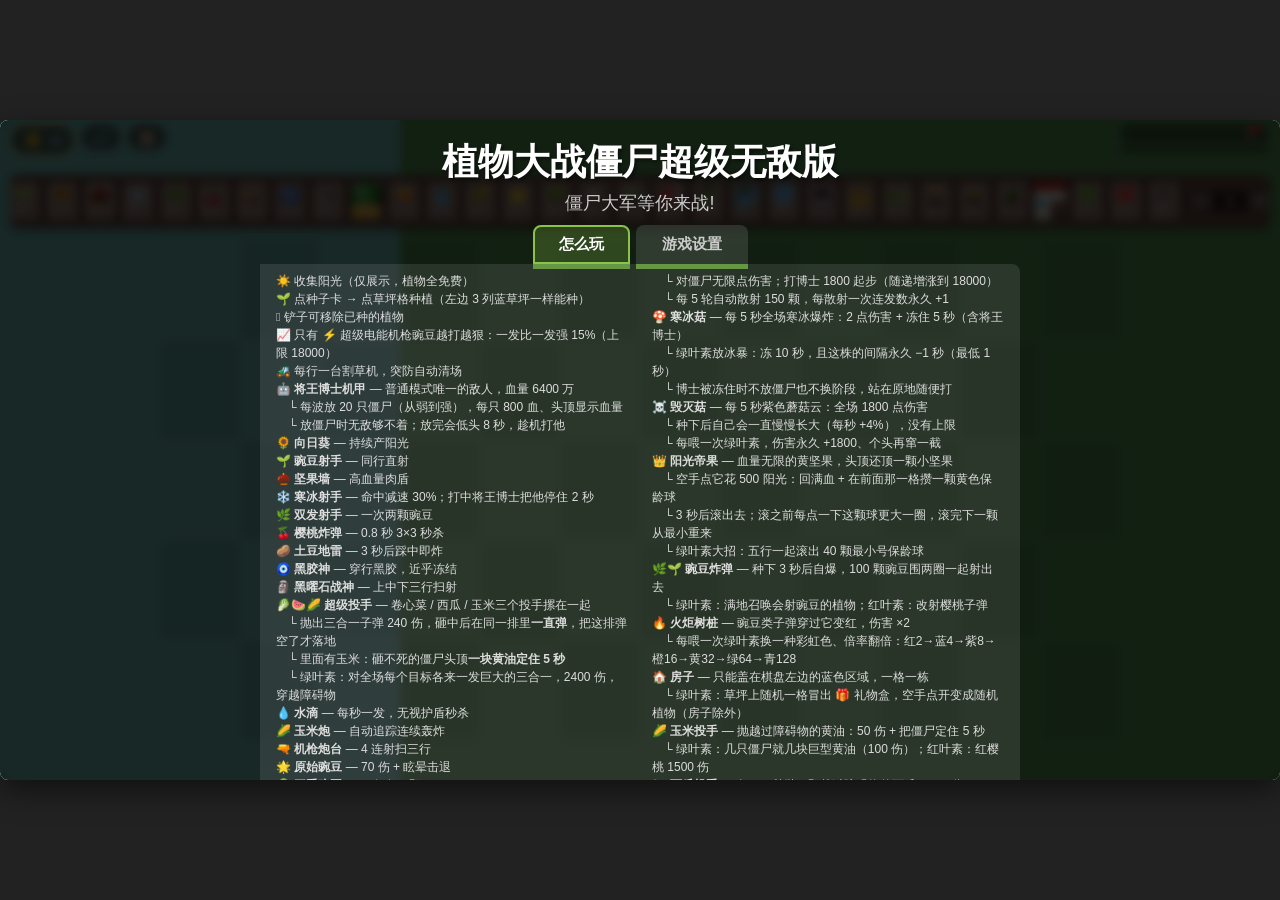
==== index.html @ 8dcd8431 "超级投手也带黄油特效：砸中把僵尸定住 5 秒 三合一子弹里那块玉米现在真的算数 —— 超级投手砸中而没砸死的僵尸，跟玉米投手 一样头顶一块黄油、定住 5 秒（复用 KernelPult.js 的 bu" ====
<!doctype html>
<html lang="zh-CN">
  <head>
    <meta charset="UTF-8" />
    <meta name="viewport" content="width=device-width, initial-scale=1.0" />
    <meta name="description" content="植物大战僵尸超级无敌版 — 9 岁小男孩天马行空设计的爽快塔防游戏。" />
    <meta name="theme-color" content="#558b2f" />
    <link rel="icon" href="data:image/svg+xml,%3Csvg xmlns='http://www.w3.org/2000/svg' viewBox='0 0 100 100'%3E%3Ctext y='.9em' font-size='90'%3E%F0%9F%8C%B1%3C/text%3E%3C/svg%3E" />
    <title>植物大战僵尸超级无敌版</title>
    <link rel="stylesheet" href="style.css" />
  </head>
  <body>
    <div id="game-container">
      <!-- HUD Layer -->
      <div id="ui-layer">
        <div id="sun-counter">
          <span id="sun-icon">☀️</span>
          <span id="sun-amount">∞</span>
        </div>
        <button id="sound-toggle" data-tip="音效开关">🔊</button>
        <button id="home-btn" data-tip="返回首页">🏠</button>

        <div id="seed-bank">
          <div class="seed-packet" data-plant="peashooter">
            <div class="cooldown-overlay"></div>
            <div class="seed-icon">🌱</div>
            <div class="seed-cost">0</div>
          </div>
          <div class="seed-packet" data-plant="sunflower">
            <div class="cooldown-overlay"></div>
            <div class="seed-icon">🌻</div>
            <div class="seed-cost">0</div>
          </div>
          <div class="seed-packet" data-plant="wallnut">
            <div class="cooldown-overlay"></div>
            <div class="seed-icon">🌰</div>
            <div class="seed-cost">0</div>
          </div>
          <div class="seed-packet" data-plant="iceshooter">
            <div class="cooldown-overlay"></div>
            <div class="seed-icon">❄️</div>
            <div class="seed-cost">0</div>
          </div>
          <div class="seed-packet" data-plant="doubleshooter">
            <div class="cooldown-overlay"></div>
            <div class="seed-icon">🌿</div>
            <div class="seed-cost">0</div>
          </div>
          <div class="seed-packet" data-plant="cherry">
            <div class="cooldown-overlay"></div>
            <div class="seed-icon">🍒</div>
            <div class="seed-cost">0</div>
          </div>
          <div class="seed-packet" data-plant="potato">
            <div class="cooldown-overlay"></div>
            <div class="seed-icon">🥔</div>
            <div class="seed-cost">0</div>
          </div>
          <div class="seed-packet" data-plant="glue">
            <div class="cooldown-overlay"></div>
            <div class="seed-icon">🧿</div>
            <div class="seed-cost">0</div>
          </div>
          <div class="seed-packet" data-plant="obsidian">
            <div class="cooldown-overlay"></div>
            <div class="seed-icon">🗿</div>
            <div class="seed-cost">0</div>
          </div>
          <div class="seed-packet" data-plant="pitcher">
            <div class="cooldown-overlay"></div>
            <div class="seed-icon"><span class="super-pult"><i class="sp-cabbage"></i><i class="sp-melon"></i><i class="sp-corn"></i><i class="sp-stump"></i></span></div>
            <div class="seed-cost">0</div>
          </div>
          <div class="seed-packet" data-plant="gatling">
            <div class="cooldown-overlay"></div>
            <div class="seed-icon">🔫</div>
            <div class="seed-cost">0</div>
          </div>
          <div class="seed-packet" data-plant="waterdrop">
            <div class="cooldown-overlay"></div>
            <div class="seed-icon">💧</div>
            <div class="seed-cost">0</div>
          </div>
          <div class="seed-packet" data-plant="corncannon">
            <div class="cooldown-overlay"></div>
            <div class="seed-icon">🌽</div>
            <div class="seed-cost">0</div>
          </div>
          <div class="seed-packet" data-plant="primitivepea">
            <div class="cooldown-overlay"></div>
            <div class="seed-icon">🌟</div>
            <div class="seed-cost">0</div>
          </div>
          <div class="seed-packet" data-plant="triplepea">
            <div class="cooldown-overlay"></div>
            <div class="seed-icon">🌳</div>
            <div class="seed-cost">0</div>
          </div>
          <div class="seed-packet" data-plant="nutbowling">
            <div class="cooldown-overlay"></div>
            <div class="seed-icon">🥥</div>
            <div class="seed-cost">0</div>
          </div>
          <div class="seed-packet" data-plant="cabbagepult">
            <div class="cooldown-overlay"></div>
            <div class="seed-icon"><span class="cabbage-pult"><i class="cp-cabbage"></i><i class="cp-base"></i></span></div>
            <div class="seed-cost">0</div>
          </div>
          <div class="seed-packet" data-plant="magnetshroom">
            <div class="cooldown-overlay"></div>
            <div class="seed-icon">🧲</div>
            <div class="seed-cost">0</div>
          </div>
          <div class="seed-packet" data-plant="supermg">
            <div class="cooldown-overlay"></div>
            <div class="seed-icon"><span class="helmet-pea">🫛<span class="hp-helmet">🪖</span></span></div>
            <div class="seed-cost">0</div>
          </div>
          <div class="seed-packet" data-plant="elecmg">
            <div class="cooldown-overlay"></div>
            <div class="seed-icon"><span class="helmet-pea elec-pea">🫛<span class="hp-helmet">🪖</span></span></div>
            <div class="seed-cost">0</div>
          </div>
          <div class="seed-packet" data-plant="iceshroom">
            <div class="cooldown-overlay"></div>
            <div class="seed-icon"><span class="ice-shroom"><span class="is-cap">🍄</span><span class="is-ice"></span></span></div>
            <div class="seed-cost">0</div>
          </div>
          <div class="seed-packet" data-plant="doomshroom">
            <div class="cooldown-overlay"></div>
            <div class="seed-icon"><span class="doom-shroom"><span class="ds-cap"></span><span class="ds-stem"></span></span></div>
            <div class="seed-cost">0</div>
          </div>
          <div class="seed-packet" data-plant="sunemperor">
            <div class="cooldown-overlay"></div>
            <div class="seed-icon"><span class="sun-emperor"><span class="se-nut se-small"><i class="se-petal l"></i><i class="se-petal r"></i></span><span class="se-nut se-big"><i class="se-petal l"></i><i class="se-petal r"></i></span></span></div>
            <div class="seed-cost">0</div>
          </div>
          <div class="seed-packet" data-plant="peabomb">
            <div class="cooldown-overlay"></div>
            <div class="seed-icon"><span class="pea-bomb"><i class="pb-stem"></i><span class="pb-face l">🌿</span><span class="pb-face r">🌱</span></span></div>
            <div class="seed-cost">0</div>
          </div>
          <div class="seed-packet" data-plant="torchwood">
            <div class="cooldown-overlay"></div>
            <div class="seed-icon"><span class="torch-wood"><i class="tw-flame"></i><i class="tw-stump"></i></span></div>
            <div class="seed-cost">0</div>
          </div>
          <div class="seed-packet" data-plant="kernelpult">
            <div class="cooldown-overlay"></div>
            <div class="seed-icon"><span class="kernel-pult"><i class="kp-barrel"></i><i class="kp-corn"></i><i class="kp-base"></i></span></div>
            <div class="seed-cost">0</div>
          </div>
          <div class="seed-packet" data-plant="melonpult">
            <div class="cooldown-overlay"></div>
            <div class="seed-icon"><span class="melon-pult"><i class="mp-barrel"></i><i class="mp-melon"></i><i class="mp-base"></i></span></div>
            <div class="seed-cost">0</div>
          </div>
          <div class="seed-packet" data-plant="house">
            <div class="cooldown-overlay"></div>
            <div class="seed-icon"><span class="house-plant"><i class="hp-roof"></i><i class="hp-wall"><i class="hp-win"></i><i class="hp-door"></i></i></span></div>
            <div class="seed-cost">0</div>
          </div>
          <div class="seed-packet" data-plant="plantfood">
            <div class="cooldown-overlay"></div>
            <div class="seed-icon">💚</div>
            <div class="seed-cost">0</div>
          </div>
          <div class="seed-packet" data-plant="redfood">
            <div class="cooldown-overlay"></div>
            <div class="seed-icon">❤️</div>
            <div class="seed-cost">0</div>
          </div>
          <div id="shovel-btn" class="seed-packet">
            <div class="seed-icon">🪏</div>
            <div class="seed-cost">铲</div>
          </div>
          <div id="plant-count-ctrl">
            <button id="plant-count-dec">−</button>
            <input id="plant-count-input" type="number" min="1" max="1000000" value="1" />
            <button id="plant-count-inc">+</button>
          </div>
        </div>

        <div id="level-progress">
          <div id="progress-bar">
            <div id="progress-fill"></div>
            <span id="flag-marker">🚩</span>
          </div>
          <div id="wave-stats"></div>
        </div>
      </div>

      <!-- Game World -->
      <div id="game-board">
        <div id="background-layer"></div>
        <div id="grid-layer"></div>
        <div id="entity-layer"></div>
        <div id="projectile-layer"></div>
      </div>

      <!-- Overlays -->
      <div id="start-screen" class="overlay">
        <h1>植物大战僵尸超级无敌版</h1>
        <p class="subtitle">僵尸大军等你来战!</p>
        <div class="start-tabs">
          <button class="tab-btn active" data-tab="howto">怎么玩</button>
          <button class="tab-btn" data-tab="settings">游戏设置</button>
        </div>

        <div class="tab-content" id="tab-howto">
          <div class="how-to-play">
            <ul>
              <li>☀️ 收集阳光（仅展示，植物全免费）</li>
              <li>🌱 点种子卡 → 点草坪格种植（左边 3 列蓝草坪一样能种）</li>
              <li>🪏 铲子可移除已种的植物</li>
              <li>📈 只有 ⚡ 超级电能机枪豌豆越打越狠：一发比一发强 15%（上限 18000）</li>
              <li>🚜 每行一台割草机，突防自动清场</li>
              <li>🤖 <b>将王博士机甲</b> — 普通模式唯一的敌人，血量 6400 万</li>
              <li>　└ 每波放 20 只僵尸（从弱到强），每只 800 血、头顶显示血量</li>
              <li>　└ 放僵尸时无敌够不着；放完会低头 8 秒，趁机打他</li>
              <li>🌻 <b>向日葵</b> — 持续产阳光</li>
              <li>🌱 <b>豌豆射手</b> — 同行直射</li>
              <li>🌰 <b>坚果墙</b> — 高血量肉盾</li>
              <li>❄️ <b>寒冰射手</b> — 命中减速 30%；打中将王博士把他停住 2 秒</li>
              <li>🌿 <b>双发射手</b> — 一次两颗豌豆</li>
              <li>🍒 <b>樱桃炸弹</b> — 0.8 秒 3×3 秒杀</li>
              <li>🥔 <b>土豆地雷</b> — 3 秒后踩中即炸</li>
              <li>🧿 <b>黑胶神</b> — 穿行黑胶，近乎冻结</li>
              <li>🗿 <b>黑曜石战神</b> — 上中下三行扫射</li>
              <li>🥬🍉🌽 <b>超级投手</b> — 卷心菜 / 西瓜 / 玉米三个投手摞在一起</li>
              <li>　└ 抛出三合一子弹 240 伤，砸中后在同一排里<b>一直弹</b>，把这排弹空了才落地</li>
              <li>　└ 里面有玉米：砸不死的僵尸头顶<b>一块黄油定住 5 秒</b></li>
              <li>　└ 绿叶素：对全场每个目标各来一发巨大的三合一，2400 伤，穿越障碍物</li>
              <li>💧 <b>水滴</b> — 每秒一发，无视护盾秒杀</li>
              <li>🌽 <b>玉米炮</b> — 自动追踪连续轰炸</li>
              <li>🔫 <b>机枪炮台</b> — 4 连射扫三行</li>
              <li>🌟 <b>原始豌豆</b> — 70 伤 + 眩晕击退</li>
              <li>🌳 <b>三重豌豆</b> — 三行各一颗</li>
              <li>🥥 <b>坚果保龄</b> — 2 秒后沿行碾压</li>
              <li>🥬 <b>卷心菜投手</b> — 每 0.8 秒投一颗，40 伤</li>
              <li>🧲 <b>磁力菇</b> — 每 1.5 秒击退全场僵尸，再吸到自己这一行</li>
              <li>🪖 <b>超级机枪</b> — 0.5 秒 6 连发；喂绿叶素 +1 连，大招 2 秒里每点一下再 +1</li>
              <li>⚡ <b>超级电能机枪豌豆</b> — 0.5 秒 6 连发青色电能弹，无限贯穿</li>
              <li>　└ 对僵尸无限点伤害；打博士 1800 起步（随递增涨到 18000）</li>
              <li>　└ 每 5 轮自动散射 150 颗，每散射一次连发数永久 +1</li>
              <li>🍄 <b>寒冰菇</b> — 每 5 秒全场寒冰爆炸：2 点伤害 + 冻住 5 秒（含将王博士）</li>
              <li>　└ 绿叶素放冰暴：冻 10 秒，且这株的间隔永久 −1 秒（最低 1 秒）</li>
              <li>　└ 博士被冻住时不放僵尸也不换阶段，站在原地随便打</li>
              <li>☠️ <b>毁灭菇</b> — 每 5 秒紫色蘑菇云：全场 1800 点伤害</li>
              <li>　└ 种下后自己会一直慢慢长大（每秒 +4%），没有上限</li>
              <li>　└ 每喂一次绿叶素，伤害永久 +1800、个头再窜一截</li>
              <li>👑 <b>阳光帝果</b> — 血量无限的黄坚果，头顶还顶一颗小坚果</li>
              <li>　└ 空手点它花 500 阳光：回满血 + 在前面那一格攒一颗黄色保龄球</li>
              <li>　└ 3 秒后滚出去；滚之前每点一下这颗球更大一圈，滚完下一颗从最小重来</li>
              <li>　└ 绿叶素大招：五行一起滚出 40 颗最小号保龄球</li>
              <li>🌿🌱 <b>豌豆炸弹</b> — 种下 3 秒后自爆，100 颗豌豆围两圈一起射出去</li>
              <li>　└ 绿叶素：满地召唤会射豌豆的植物；红叶素：改射樱桃子弹</li>
              <li>🔥 <b>火炬树桩</b> — 豌豆类子弹穿过它变红，伤害 ×2</li>
              <li>　└ 每喂一次绿叶素换一种彩虹色、倍率翻倍：红2→蓝4→紫8→橙16→黄32→绿64→青128</li>
              <li>🏠 <b>房子</b> — 只能盖在棋盘左边的蓝色区域，一格一栋</li>
              <li>　└ 绿叶素：草坪上随机一格冒出 🎁 礼物盒，空手点开变成随机植物（房子除外）</li>
              <li>🌽 <b>玉米投手</b> — 抛越过障碍物的黄油：50 伤 + 把僵尸定住 5 秒</li>
              <li>　└ 绿叶素：几只僵尸就几块巨型黄油（100 伤）；红叶素：红樱桃 1500 伤</li>
              <li>🍉 <b>西瓜投手</b> — 每 1.2 秒抛一颗越过障碍物的西瓜，100 伤</li>
              <li>　└ 绿叶素：变西瓜狙击炮，几只僵尸就几发巨型西瓜（700 伤）</li>
              <li>　└ 红叶素：几只僵尸就几颗巨型红樱桃，落地一万伤</li>
              <li>💚 <b>绿叶素</b> — 点植物开 2 秒大招（攻速 ×20）</li>
              <li>❤️ <b>红叶素</b> — 点植物：它打 5 秒小红樱桃（每颗 1000），到点恢复</li>
            </ul>
            <div class="shortcuts">
              <b>快捷键：</b>
              <kbd>Space</kbd> 暂停
              <kbd>F</kbd> 植物攻速 ×3
              <kbd>G</kbd> 僵尸加速 ×3
              <kbd>H</kbd> 僵尸减速 ×3（博士节奏也慢 ×3）
              <kbd>J</kbd> 博士节奏 ×3（放僵尸更密 · 低头更快）
              <kbd>Esc</kbd> 取消选择
              <kbd>🏠</kbd> 返回首页
            </div>
          </div>
        </div>

        <div class="tab-content hidden" id="tab-settings">
          <div class="settings-panel">
            <div class="setting-row">
              <span class="setting-label">初始阳光</span>
              <div class="btn-group" id="sun-setting">
                <button class="opt-btn" data-value="50">50</button>
                <button class="opt-btn" data-value="150">150</button>
                <button class="opt-btn active" data-value="300">300</button>
                <button class="opt-btn" data-value="Infinity">无限</button>
              </div>
            </div>
            <div class="setting-row">
              <span class="setting-label">总波数</span>
              <div class="btn-group" id="wave-setting">
                <button class="opt-btn" data-value="3">3 波</button>
                <button class="opt-btn active" data-value="6">6 波</button>
                <button class="opt-btn" data-value="9">9 波</button>
              </div>
            </div>
            <div class="setting-row">
              <span class="setting-label">僵尸数量</span>
              <div class="btn-group" id="zombie-count-setting">
                <button class="opt-btn" data-value="0.5">少</button>
                <button class="opt-btn active" data-value="1">正常</button>
                <button class="opt-btn" data-value="2">多</button>
                <button class="opt-btn" data-value="4">超多</button>
              </div>
            </div>
            <div class="setting-row">
              <span class="setting-label">僵尸速度</span>
              <div class="speed-inline">
                <input type="range" id="zombie-speed" min="0.5" max="3" step="0.5" value="1" />
                <span id="speed-label">正常</span>
              </div>
            </div>
            <div class="setting-row">
              <span class="setting-label">全屏随机子弹</span>
              <div class="btn-group" id="random-bullets-setting">
                <button class="opt-btn active" data-value="false">关</button>
                <button class="opt-btn" data-value="true">开</button>
              </div>
            </div>
          </div>
        </div>
        <div class="mode-select">
          <button id="start-btn" class="mode-btn normal-btn">🌿 普通版</button>
          <button id="start-fusion-btn" class="mode-btn fusion-btn">⚗️ 融合版</button>
          <button id="start-wanderer-btn" class="mode-btn wanderer-btn">👾 游荡者</button>
        </div>
      </div>

      <div id="game-over-screen" class="overlay hidden">
        <h1>僵尸吃掉了你的脑子!</h1>
        <button id="restart-btn">重新开始</button>
      </div>

      <div id="victory-screen" class="overlay hidden">
        <h1>胜利!</h1>
        <p class="subtitle">你成功击退了所有僵尸!</p>
        <button id="play-again-btn">再来一局</button>
      </div>
    </div>

    <script type="module" src="app.js"></script>
  </body>
</html>
---- style.css ----
:root {
  --cell-width: 80px;
  --cell-height: 100px;
  --grid-rows: 5;
  --grid-cols: 12;      /* 最左边 3 列是蓝草坪 */
  --blue-cols: 3;
  --board-width: calc(var(--cell-width) * var(--grid-cols));
  --board-height: calc(var(--cell-height) * var(--grid-rows));
  /* 种子卡越加越多，画布跟着加宽，让所有卡片能排成横着的一行 */
  --stage-width: 1280px;
  --board-x: calc((var(--stage-width) - var(--board-width)) / 2);
  /* 青蓝色一直铺到蓝草坪的右边缘 */
  --blue-edge: calc(var(--board-x) + var(--cell-width) * var(--blue-cols));
  --primary-font: "Segoe UI", Tahoma, Geneva, Verdana, sans-serif;
}

* {
  box-sizing: border-box;
  margin: 0;
  padding: 0;
  user-select: none;
}

body {
  display: flex;
  justify-content: center;
  align-items: center;
  height: 100vh;
  background-color: #222;
  font-family: var(--primary-font);
  overflow: hidden;
}

#game-container {
  position: relative;
  width: var(--stage-width);
  height: 660px;
  background: #4a4;
  background: linear-gradient(
    to right,
    #76c7c0 var(--blue-edge),
    #5a9e5a var(--blue-edge)
  );
  border-radius: 8px;
  box-shadow: 0 10px 30px rgba(0, 0, 0, 0.5);
  overflow: hidden;
}

/* UI Layer */
#ui-layer {
  position: absolute;
  top: 0;
  left: 0;
  width: 100%;
  height: 120px;
  z-index: 100;
  display: flex;
  flex-wrap: wrap;
  justify-content: flex-start;
  align-items: flex-start;
  padding: 4px 10px 0;
  pointer-events: none;
  gap: 6px;
}

#sun-counter {
  background: rgba(0, 0, 0, 0.5);
  color: white;
  padding: 3px 10px;
  border-radius: 16px;
  font-size: 18px;
  font-weight: bold;
  display: flex;
  align-items: center;
  gap: 6px;
  pointer-events: auto;
  border: 2px solid #fdcb6e;
  backdrop-filter: blur(5px);
}

#sound-toggle {
  pointer-events: auto;
  margin: 0;
  padding: 2px 8px;
  font-size: 16px;
  background: rgba(0, 0, 0, 0.5);
  border: 2px solid #888;
  border-radius: 16px;
  color: white;
  cursor: pointer;
  box-shadow: none;
  backdrop-filter: blur(5px);
  min-width: 36px;
  text-align: center;
}

#sound-toggle:active {
  transform: scale(0.95);
  box-shadow: none;
}

#home-btn {
  pointer-events: auto;
  margin: 0;
  padding: 2px 8px;
  font-size: 16px;
  background: rgba(0, 0, 0, 0.5);
  border: 2px solid #888;
  border-radius: 16px;
  color: white;
  cursor: pointer;
  box-shadow: none;
  backdrop-filter: blur(5px);
  min-width: 36px;
  text-align: center;
}

#home-btn:active {
  transform: scale(0.95);
  box-shadow: none;
}

#seed-bank {
  order: 3;                /* 排到第二行，整条自己占满 */
  flex: 0 0 100%;
  display: flex;
  flex-wrap: nowrap;       /* 横着排，不折行 */
  overflow-x: auto;        /* 万一以后卡片再多，左右滚动兜底 */
  gap: 2px;
  align-items: center;
  justify-content: center;
  background: #6d4c41;
  padding: 4px 6px;
  border-radius: 8px;
  box-shadow: 0 4px 6px rgba(0, 0, 0, 0.3);
  pointer-events: auto;
  scrollbar-width: thin;
}

#level-progress {
  margin-left: auto;       /* 第一行里顶到最右边 */
}

#plant-count-ctrl {
  display: flex;
  align-items: center;
  gap: 2px;
  background: rgba(0,0,0,0.3);
  border-radius: 6px;
  padding: 2px 4px;
  margin-left: 2px;
}

#plant-count-ctrl button {
  margin: 0;
  padding: 0;
  width: 20px;
  height: 20px;
  font-size: 14px;
  font-weight: bold;
  line-height: 1;
  background: rgba(255,255,255,0.2);
  border: 1px solid rgba(255,255,255,0.3);
  border-radius: 4px;
  color: white;
  cursor: pointer;
  box-shadow: none;
}

#plant-count-ctrl button:hover {
  background: rgba(255,255,255,0.35);
}

#plant-count-input {
  width: 36px;
  height: 20px;
  font-size: 12px;
  font-weight: bold;
  text-align: center;
  background: rgba(0,0,0,0.4);
  border: 1px solid rgba(255,255,255,0.3);
  border-radius: 4px;
  color: white;
  padding: 0 2px;
  -moz-appearance: textfield;
}

#plant-count-input::-webkit-outer-spin-button,
#plant-count-input::-webkit-inner-spin-button {
  -webkit-appearance: none;
}

.seed-packet {
  position: relative;
  flex: 0 0 auto;
  width: 36px;
  height: 44px;
  background: #a1887f;
  border: 2px solid #3e2723;
  border-radius: 4px;
  cursor: pointer;
  display: flex;
  flex-direction: column;
  align-items: center;
  justify-content: center;
  transition: transform 0.1s;
  overflow: hidden;
}

.seed-packet:hover {
  transform: scale(1.05);
  background: #bcaaa4;
}

.seed-packet.cooldown {
  filter: grayscale(60%) brightness(0.7);
  cursor: not-allowed;
}

.seed-packet.selected {
  border: 3px solid #ffeb3b;
  box-shadow: 0 0 10px #ffeb3b;
  transform: scale(1.1);
}

.cooldown-overlay {
  position: absolute;
  bottom: 0;
  left: 0;
  width: 100%;
  height: 0%;
  background: rgba(0, 0, 0, 0.5);
  pointer-events: none;
  transition: height 0.1s linear;
}

.seed-icon {
  font-size: 16px;
  line-height: 1;
  z-index: 1;
}

.seed-cost {
  font-size: 10px;
  font-weight: bold;
  color: white;
  text-shadow: 1px 1px 0 #000;
  z-index: 1;
}

/* Progress Bar */
#level-progress {
  pointer-events: auto;
}

#progress-bar {
  position: relative;
  width: 150px;
  height: 20px;
  background: rgba(0, 0, 0, 0.4);
  border-radius: 10px;
  overflow: hidden;
  border: 2px solid #555;
}

#progress-fill {
  height: 100%;
  width: 0%;
  background: linear-gradient(to right, #e74c3c, #f39c12, #2ecc71);
  transition: width 0.5s ease;
  border-radius: 10px;
}

#flag-marker {
  position: absolute;
  right: 2px;
  top: -2px;
  font-size: 16px;
}

#wave-stats {
  margin-top: 4px;
  font-size: 12px;
  font-weight: bold;
  color: #fff;
  background: rgba(0, 0, 0, 0.55);
  padding: 2px 8px;
  border-radius: 6px;
  text-align: center;
  white-space: nowrap;
}

/* Game Board */
#game-board {
  position: absolute;
  top: 120px;
  left: var(--board-x);
  width: var(--board-width);
  height: var(--board-height);
  perspective: 1400px;
  perspective-origin: 50% 0%;
}

.grid-cell {
  position: absolute;
  width: var(--cell-width);
  height: var(--cell-height);
  border: 1px solid rgba(255, 255, 255, 0.1);
}

/* 蓝草坪那 3 列：格线偏冷色，和绿草坪区分开 */
.grid-cell.blue-lawn {
  border-color: rgba(255, 255, 255, 0.22);
}

.stack-badge,
.plant-count-badge {
  position: absolute;
  bottom: 4px;
  right: 2px;
  background: rgba(0, 0, 0, 0.75);
  color: #f1c40f;
  font-size: 11px;
  font-weight: bold;
  padding: 1px 4px;
  border-radius: 4px;
  pointer-events: none;
  z-index: 25;
  line-height: 1.4;
}

.entity {
  position: absolute;
  width: var(--cell-width);
  height: var(--cell-height);
  display: flex;
  justify-content: center;
  align-items: center;
  z-index: 10;
}

.plant {
  z-index: 20;
  font-size: 40px;
  transform-style: preserve-3d;
  animation: plantSpawn 0.45s cubic-bezier(0.34, 1.56, 0.64, 1) forwards,
             plantFloat 2.8s ease-in-out 0.45s infinite;
}

.plant::after {
  content: '';
  position: absolute;
  bottom: 6px;
  left: 50%;
  transform: translateX(-50%) translateZ(-10px);
  width: 44px;
  height: 10px;
  background: rgba(0, 0, 0, 0.28);
  border-radius: 50%;
  filter: blur(5px);
  pointer-events: none;
}

.plant.hit {
  animation: plantHit 0.35s ease-out forwards !important;
}

@keyframes plantSpawn {
  0%   { opacity: 0; transform: rotateX(-90deg) scale(0.4) translateY(30px); }
  60%  { opacity: 1; transform: rotateX(12deg) scale(1.08); }
  100% { transform: rotateX(0deg) scale(1); }
}

@keyframes plantFloat {
  0%   { transform: translateY(0px)   rotateY(0deg)   rotateZ(0deg); }
  20%  { transform: translateY(-7px)  rotateY(10deg)  rotateZ(1deg); }
  50%  { transform: translateY(-10px) rotateY(0deg)   rotateZ(0deg); }
  80%  { transform: translateY(-7px)  rotateY(-10deg) rotateZ(-1deg); }
  100% { transform: translateY(0px)   rotateY(0deg)   rotateZ(0deg); }
}

@keyframes plantHit {
  0%   { transform: translateX(0)    rotateZ(0deg);   filter: brightness(1); }
  20%  { transform: translateX(-7px) rotateZ(-5deg);  filter: brightness(4) sepia(1) saturate(8) hue-rotate(-20deg); }
  45%  { transform: translateX(7px)  rotateZ(5deg);   filter: brightness(3) sepia(1) saturate(6); }
  70%  { transform: translateX(-4px) rotateZ(-2deg);  filter: brightness(1.5); }
  100% { transform: translateX(0)    rotateZ(0deg);   filter: brightness(1); }
}

.zombie {
  z-index: 30;
  color: #8c9eff;
  font-size: 40px;
  transition: left 0 linear;
  transform: scaleX(-1);
}

.zombie-inner {
  display: inline-flex;
  align-items: flex-end;
  gap: 2px;
  line-height: 1;
}

.zombie-body {
  width: 56px;
  height: 82px;
  image-rendering: pixelated;
  image-rendering: crisp-edges;
  display: block;
  filter: drop-shadow(1px 2px 0 rgba(0, 0, 0, 0.35));
}

.zombie-acc {
  font-size: 28px;
  line-height: 1;
  /* counter-flip so accessory emoji isn't mirrored along with the body */
  display: inline-block;
  transform: scaleX(-1);
}

.zombie.eating {
  animation: zombieChomp 0.3s ease-in-out infinite;
}

@keyframes zombieChomp {
  0%   { transform: scaleX(-1) translateY(0)    scaleY(1); }
  25%  { transform: scaleX(-1) translateY(-6px) scaleY(1.08); }
  50%  { transform: scaleX(-1) translateY(0)    scaleY(1); }
  75%  { transform: scaleX(-1) translateY(-3px) scaleY(1.04); }
  100% { transform: scaleX(-1) translateY(0)    scaleY(1); }
}

.zombie.wanderer {
  font-size: 56px;
  filter: drop-shadow(0 0 12px #e74c3c) drop-shadow(0 0 24px #c0392b);
  animation: wandererPulse 1.2s ease-in-out infinite;
}

@keyframes wandererPulse {
  0%, 100% { filter: drop-shadow(0 0 10px #e74c3c) drop-shadow(0 0 20px #c0392b); }
  50%       { filter: drop-shadow(0 0 20px #ff6b6b) drop-shadow(0 0 40px #e74c3c); }
}

.projectile {
  position: absolute;
  width: 20px;
  height: 20px;
  background: #00ff00;
  border-radius: 50%;
  z-index: 25;
  box-shadow: 0 0 5px #00ff00;
}

.projectile.gatling {
  width: 14px;
  height: 14px;
  background: #ff0;
  border: 1px solid #f90;
  box-shadow: 0 0 6px #ff0, 0 0 12px #f90;
}

.projectile.ice {
  width: 20px;
  height: 20px;
  background: #00e5ff;
  box-shadow: 0 0 8px #00e5ff, 0 0 16px #0091ea;
}

.projectile.piercing {
  width: 28px;
  height: 28px;
  background: #ff6600;
  box-shadow: 0 0 10px #ff6600, 0 0 20px #ff3300;
}

.projectile.glue {
  width: 24px;
  height: 24px;
  background: #0a0a2e;
  border: 2px solid #00bcd4;
  box-shadow: 0 0 10px #00bcd4, 0 0 20px #006064;
}

.projectile.obsidian {
  width: 32px;
  height: 32px;
  background: #1a0033;
  border: 2px solid #9b59b6;
  box-shadow: 0 0 12px #9b59b6, 0 0 25px #8e44ad, 0 0 40px #6c3483;
}

.projectile.waterdrop {
  width: 16px;
  height: 22px;
  background: radial-gradient(ellipse at 40% 30%, #a8e6ff, #0099cc);
  border-radius: 50% 50% 50% 50% / 60% 60% 40% 40%;
  box-shadow: 0 0 8px #00ccff, 0 0 18px rgba(0, 200, 255, 0.6);
  border: none;
}

.projectile.primitivepea {
  width: 22px;
  height: 22px;
  background: radial-gradient(circle at 35% 35%, #fffbe6, #ffd700 60%, #b8860b);
  border: 2px solid #fff58c;
  box-shadow: 0 0 10px #ffec3d, 0 0 20px #ffb300, 0 0 30px #c084fc;
  animation: yswd-spin 0.5s linear infinite;
}

@keyframes yswd-spin {
  from { transform: rotate(0deg); }
  to   { transform: rotate(360deg); }
}

.plant.ultimate {
  filter: drop-shadow(0 0 14px #00ff7f) drop-shadow(0 0 28px #00e676);
  animation: ult-pulse 0.35s ease-in-out infinite alternate;
  z-index: 30;
}

@keyframes ult-pulse {
  from { transform: scale(1);    filter: drop-shadow(0 0 12px #00ff7f) drop-shadow(0 0 22px #00e676); }
  to   { transform: scale(1.15); filter: drop-shadow(0 0 22px #b9ffd0) drop-shadow(0 0 40px #00ff7f); }
}

.projectile.bowling {
  width: 56px;
  height: 56px;
  background: radial-gradient(circle at 32% 30%, #d6a16d, #8b4513 65%, #3e2410);
  border: 3px solid #2c1810;
  border-radius: 50%;
  box-shadow: 0 0 14px #8b4513, 0 0 28px rgba(101, 67, 33, 0.55);
  animation: bowling-roll 0.18s linear infinite;
}

@keyframes bowling-roll {
  from { transform: rotate(0deg); }
  to   { transform: rotate(360deg); }
}

.projectile.cabbage {
  width: 28px;
  height: 28px;
  background: radial-gradient(circle at 35% 30%, #eaffd0, #7cb342 60%, #33691e);
  border: 2px solid #33691e;
  border-radius: 50%;
  box-shadow: 0 0 10px #8bc34a, 0 0 20px rgba(85, 139, 47, 0.6);
  animation: cabbage-spin 0.4s linear infinite;
}

@keyframes cabbage-spin {
  from { transform: rotate(0deg); }
  to   { transform: rotate(-360deg); }
}

/* 绿叶素大招：每个僵尸头上砸一颗巨大卷心菜。z-index 高于植物 / 僵尸，
   视觉上就是从高空越过所有障碍物飞过去的。 */
.lob-cabbage {
  position: absolute;
  font-size: 44px;
  line-height: 1;
  z-index: 60;
  pointer-events: none;
  transform-origin: center;
  filter: drop-shadow(0 0 12px #7cb342) drop-shadow(0 0 24px #33691e);
}

.cabbage-splash {
  position: absolute;
  width: 80px;
  height: 80px;
  z-index: 59;
  pointer-events: none;
  border-radius: 50%;
  background: radial-gradient(circle at 50% 50%, rgba(200, 255, 150, 0.95), rgba(85, 139, 47, 0.6) 50%, transparent 72%);
  animation: cabbage-splash 0.45s ease-out forwards;
}

@keyframes cabbage-splash {
  from { opacity: 1; transform: scale(0.4); }
  to   { opacity: 0; transform: scale(1.8); }
}

/* ---------- 磁力菇 ---------- */

/* 种下就一直脉动，提示它在持续吸附 */
.plant.magnetshroom .plant-inner {
  animation: magnet-pulse 1.2s ease-in-out infinite;
  filter: drop-shadow(0 0 8px #c084fc);
}

@keyframes magnet-pulse {
  0%, 100% { transform: scale(1);    filter: drop-shadow(0 0 6px #c084fc); }
  50%      { transform: scale(1.15); filter: drop-shadow(0 0 18px #a855f7) drop-shadow(0 0 30px #7e22ce); }
}

/* 正在被拖向磁力菇那一行的僵尸 */
.zombie.magnetized {
  filter: drop-shadow(0 0 10px #c084fc) drop-shadow(0 0 20px #7e22ce) !important;
}

/* 斥力脉冲：从磁力菇向外扩散的紫色环 */
.magnet-shockwave {
  position: absolute;
  width: 120px;
  height: 120px;
  margin: -60px 0 0 -60px;
  z-index: 19;
  pointer-events: none;
  border-radius: 50%;
  border: 4px solid rgba(192, 132, 252, 0.9);
  box-shadow: 0 0 20px rgba(168, 85, 247, 0.8), inset 0 0 20px rgba(168, 85, 247, 0.5);
  animation: magnet-shockwave 0.52s ease-out forwards;
}

@keyframes magnet-shockwave {
  from { opacity: 0.95; transform: scale(0.25); }
  to   { opacity: 0;    transform: scale(3.4); }
}

/* 大招蓄力：目标行整条亮起磁场 */
.magnet-field {
  position: absolute;
  left: 0;
  width: 100%;
  height: 100px;
  z-index: 17;
  pointer-events: none;
  background: linear-gradient(90deg, rgba(168, 85, 247, 0.05), rgba(192, 132, 252, 0.45), rgba(168, 85, 247, 0.05));
  box-shadow: inset 0 0 30px rgba(126, 34, 206, 0.8);
  animation: magnet-field 0.5s ease-in-out infinite alternate;
}

@keyframes magnet-field {
  from { opacity: 0.45; }
  to   { opacity: 1; }
}

/* 引爆：整行一条紫色冲击波 */
.magnet-blast-band {
  position: absolute;
  left: 0;
  width: 100%;
  height: 100px;
  z-index: 58;
  pointer-events: none;
  background: linear-gradient(90deg, rgba(255, 255, 255, 0.9), rgba(192, 132, 252, 0.9), rgba(255, 255, 255, 0.9));
  animation: magnet-band 0.6s ease-out forwards;
}

@keyframes magnet-band {
  from { opacity: 1; transform: scaleY(1); }
  to   { opacity: 0; transform: scaleY(2.4); }
}

/* 每个僵尸身上的爆点 */
.magnet-blast {
  position: absolute;
  width: 90px;
  height: 90px;
  z-index: 59;
  pointer-events: none;
  border-radius: 50%;
  background: radial-gradient(circle at 50% 50%, rgba(255, 255, 255, 0.95), rgba(168, 85, 247, 0.7) 45%, transparent 72%);
  animation: magnet-blast 0.5s ease-out forwards;
}

@keyframes magnet-blast {
  from { opacity: 1; transform: scale(0.3); }
  to   { opacity: 0; transform: scale(2); }
}

/* ---------- 超级机枪 ---------- */

/* 豌豆本体上扣一顶钢盔。种子卡和棋盘上用同一段结构，靠 em 跟随字号缩放。 */
.helmet-pea {
  position: relative;
  display: inline-block;
  line-height: 1;
}

.helmet-pea .hp-helmet {
  position: absolute;
  left: 50%;
  top: -0.28em;
  transform: translateX(-50%) rotate(-8deg);
  font-size: 0.62em;
  filter: drop-shadow(0 1px 2px rgba(0, 0, 0, 0.55));
}

/* 散射大招时的后坐力 */
.plant.mg-recoil {
  animation: mg-recoil 0.4s ease-out;
}

@keyframes mg-recoil {
  0%   { transform: translateX(0); }
  20%  { transform: translateX(-10px) scale(1.12); }
  100% { transform: translateX(0) scale(1); }
}

/* 超级机枪的连发数徽章：吃一次绿叶素涨一级 */
.mg-badge {
  position: absolute;
  top: 2px;
  right: 2px;
  background: rgba(0, 0, 0, 0.78);
  color: #ffd54f;
  font-size: 10px;
  font-weight: bold;
  padding: 1px 4px;
  border-radius: 4px;
  line-height: 1.4;
  pointer-events: none;
  z-index: 26;
  text-shadow: 0 0 4px #ff9800;
}

.mg-muzzle {
  position: absolute;
  width: 60px;
  height: 40px;
  z-index: 26;
  pointer-events: none;
  border-radius: 50%;
  background: radial-gradient(ellipse at 20% 50%, rgba(255, 255, 200, 0.95), rgba(255, 170, 0, 0.7) 45%, transparent 72%);
  animation: mg-muzzle 0.32s ease-out forwards;
}

@keyframes mg-muzzle {
  from { opacity: 1; transform: scaleX(0.5); }
  to   { opacity: 0; transform: scaleX(1.6); }
}

.projectile.mgpea {
  width: 14px;
  height: 14px;
  background: radial-gradient(circle at 35% 30%, #d9ffb0, #66bb2a 60%, #2e7d10);
  box-shadow: 0 0 6px #8bc34a, 0 0 12px rgba(120, 190, 60, 0.7);
}

.projectile.scatterpea {
  width: 12px;
  height: 12px;
  background: radial-gradient(circle at 35% 30%, #fdffd0, #b2ff30 60%, #6a9c00);
  box-shadow: 0 0 6px #cddc39, 0 0 14px rgba(200, 255, 60, 0.75);
}

/* ---------- 超级电能机枪豌豆 ---------- */

/* 青色豌豆：整块转成青色再把钢盔转回来，钢盔保持原来的钢灰色 */
.elec-pea {
  filter: hue-rotate(135deg) saturate(1.5) drop-shadow(0 0 6px #00e5ff);
}

.elec-pea .hp-helmet {
  filter: hue-rotate(-135deg) saturate(0.67) drop-shadow(0 1px 2px rgba(0, 0, 0, 0.55));
}

.elec-muzzle {
  position: absolute;
  width: 60px;
  height: 40px;
  z-index: 26;
  pointer-events: none;
  border-radius: 50%;
  background: radial-gradient(ellipse at 20% 50%, rgba(224, 255, 255, 0.98), rgba(0, 229, 255, 0.72) 45%, transparent 72%);
  animation: mg-muzzle 0.32s ease-out forwards;
}

.projectile.elecpea {
  width: 14px;
  height: 14px;
  background: radial-gradient(circle at 35% 30%, #e0ffff, #00e5ff 55%, #0091ea);
  box-shadow: 0 0 8px #00e5ff, 0 0 16px rgba(0, 229, 255, 0.8);
  animation: elec-flicker 0.18s steps(2) infinite alternate;
}

.projectile.elecscatter {
  width: 12px;
  height: 12px;
  background: radial-gradient(circle at 35% 30%, #f0ffff, #64ffda 55%, #00b8d4);
  box-shadow: 0 0 7px #64ffda, 0 0 14px rgba(100, 255, 218, 0.75);
  animation: elec-flicker 0.14s steps(2) infinite alternate;
}

/* 电弧闪烁：亮度小幅跳变，看着像带电 */
@keyframes elec-flicker {
  from { filter: brightness(1); }
  to   { filter: brightness(1.6); }
}

/* 超级电能机枪豌豆的连发数徽章：每开一次大招涨一级 */
.elec-badge {
  position: absolute;
  top: 2px;
  right: 2px;
  background: rgba(0, 0, 0, 0.78);
  color: #84ffff;
  font-size: 10px;
  font-weight: bold;
  padding: 1px 4px;
  border-radius: 4px;
  line-height: 1.4;
  pointer-events: none;
  z-index: 26;
  text-shadow: 0 0 4px #00e5ff;
}

/* ---------- 卷心菜投手 ---------- */

/* 圆卷心菜架在木头投石座上，和西瓜 / 玉米投手一个样式家族 */
.cabbage-pult {
  position: relative;
  display: inline-block;
  width: 1em;
  height: 0.92em;
  vertical-align: middle;
  filter: drop-shadow(0 2px 3px rgba(0, 0, 0, 0.35));
}

/* 卷心菜：圆球 + 一圈圈菜叶的纹路 */
.cabbage-pult .cp-cabbage {
  position: absolute;
  left: 50%;
  top: 0.03em;
  transform: translateX(-50%);
  width: 0.62em;
  height: 0.58em;
  border-radius: 50%;
  background:
    repeating-radial-gradient(circle at 38% 32%,
      rgba(255, 255, 255, 0.35) 0 0.03em, transparent 0.03em 0.12em),
    radial-gradient(circle at 36% 30%, #eaffd0, #8bc34a 55%, #33691e);
  box-shadow: inset -0.06em -0.08em 0.12em rgba(0, 0, 0, 0.28);
}

/* 菜心那道浅色的芯 */
.cabbage-pult .cp-cabbage::after {
  content: "";
  position: absolute;
  left: 34%;
  top: 26%;
  width: 0.18em;
  height: 0.14em;
  background: radial-gradient(ellipse at 50% 50%, rgba(255, 255, 255, 0.85), rgba(200, 240, 160, 0));
  border-radius: 50%;
}

.cabbage-pult .cp-base {
  position: absolute;
  left: 50%;
  bottom: 0;
  transform: translateX(-50%);
  width: 0.78em;
  height: 0.3em;
  background: linear-gradient(180deg, #a1673c, #6d4326);
  border: 0.035em solid #4e2f19;
  border-radius: 0.06em 0.06em 0.14em 0.14em;
}

/* ---------- 玉米投手 ---------- */

/* 玉米棒架在木头投石座上；开大招时从底下探出炮管 */
.kernel-pult {
  position: relative;
  display: inline-block;
  width: 1em;
  height: 0.92em;
  vertical-align: middle;
  filter: drop-shadow(0 2px 3px rgba(0, 0, 0, 0.35));
}

.kernel-pult .kp-corn {
  position: absolute;
  left: 50%;
  top: 0.02em;
  transform: translateX(-50%) rotate(-14deg);
  width: 0.36em;
  height: 0.6em;
  border-radius: 50% 50% 45% 45%;
  background:
    repeating-linear-gradient(90deg, rgba(180, 120, 0, 0.55) 0 0.04em, transparent 0.04em 0.1em),
    repeating-linear-gradient(180deg, rgba(180, 120, 0, 0.45) 0 0.04em, transparent 0.04em 0.1em),
    linear-gradient(180deg, #ffe082, #ffc107 55%, #e8a000);
  box-shadow: inset -0.05em -0.06em 0.1em rgba(0, 0, 0, 0.28);
}

.kernel-pult .kp-base {
  position: absolute;
  left: 50%;
  bottom: 0;
  transform: translateX(-50%);
  width: 0.78em;
  height: 0.3em;
  background: linear-gradient(180deg, #a1673c, #6d4326);
  border: 0.035em solid #4e2f19;
  border-radius: 0.06em 0.06em 0.14em 0.14em;
}

.kernel-pult .kp-barrel {
  position: absolute;
  left: 46%;
  top: 0.42em;
  width: 0;
  height: 0.22em;
  background: linear-gradient(180deg, #78909c, #37474f);
  border-radius: 0.04em;
  transition: width 0.18s ease-out;
}

.plant.kernel-cannon .kernel-pult .kp-barrel { width: 0.8em; }

.plant.kernel-cannon .kernel-pult {
  filter: drop-shadow(0 0 8px #ffca28) drop-shadow(0 0 16px rgba(230, 170, 20, 0.8));
}

/* 飞在天上的黄油：一块黄方块 */
.lob-butter {
  position: absolute;
  z-index: 45;
  pointer-events: none;
  background: linear-gradient(160deg, #fff8c4, #ffd54f 55%, #f0a800);
  border: 2px solid #b8860b;
  border-radius: 3px;
  box-shadow: 0 0 8px rgba(255, 213, 79, 0.85);
  filter: drop-shadow(0 6px 6px rgba(0, 0, 0, 0.35));
}

.lob-butter.big {
  border-width: 3px;
  border-radius: 5px;
  box-shadow: 0 0 14px rgba(255, 213, 79, 0.9);
}

.butter-splash {
  position: absolute;
  z-index: 44;
  pointer-events: none;
  border-radius: 50%;
  background: radial-gradient(circle at 50% 50%, rgba(255, 250, 210, 0.95), rgba(255, 193, 7, 0.8) 45%, rgba(240, 168, 0, 0) 75%);
  animation: melon-splash 0.45s ease-out forwards;
}


/* ---------- 西瓜投手 ---------- */

/* 绿条纹西瓜架在木头投石座上；开大招时从底下探出一根炮管 */
.melon-pult {
  position: relative;
  display: inline-block;
  width: 1em;
  height: 0.92em;
  vertical-align: middle;
  filter: drop-shadow(0 2px 3px rgba(0, 0, 0, 0.35));
}

.melon-pult .mp-melon {
  position: absolute;
  left: 50%;
  top: 0.04em;
  transform: translateX(-50%);
  width: 0.66em;
  height: 0.56em;
  border-radius: 50%;
  background:
    repeating-linear-gradient(84deg, rgba(20, 70, 20, 0.85) 0 0.05em, transparent 0.05em 0.14em),
    radial-gradient(circle at 34% 28%, #a8e063, #4c9a2a 55%, #2c6b12);
  box-shadow: inset -0.06em -0.08em 0.12em rgba(0, 0, 0, 0.35);
}

.melon-pult .mp-base {
  position: absolute;
  left: 50%;
  bottom: 0;
  transform: translateX(-50%);
  width: 0.78em;
  height: 0.3em;
  background: linear-gradient(180deg, #a1673c, #6d4326);
  border: 0.035em solid #4e2f19;
  border-radius: 0.06em 0.06em 0.14em 0.14em;
}

/* 炮管：平时藏着，大招时探出来 */
.melon-pult .mp-barrel {
  position: absolute;
  left: 46%;
  top: 0.42em;
  width: 0;
  height: 0.22em;
  background: linear-gradient(180deg, #78909c, #37474f);
  border-radius: 0.04em;
  transition: width 0.18s ease-out;
}

.plant.melon-cannon .melon-pult .mp-barrel { width: 0.8em; }

.plant.melon-cannon .melon-pult {
  filter: drop-shadow(0 0 8px #8bc34a) drop-shadow(0 0 16px rgba(76, 154, 42, 0.8));
}

/* 飞在天上的西瓜 / 红樱桃 */
.lob-melon {
  position: absolute;
  z-index: 45;
  pointer-events: none;
  line-height: 1;
  filter: drop-shadow(0 6px 6px rgba(0, 0, 0, 0.35));
}

.lob-melon.big {
  filter: drop-shadow(0 8px 10px rgba(0, 0, 0, 0.45)) drop-shadow(0 0 14px rgba(139, 195, 74, 0.8));
}

.lob-melon.big.cherry {
  filter: drop-shadow(0 8px 10px rgba(0, 0, 0, 0.45)) drop-shadow(0 0 16px rgba(244, 67, 54, 0.85));
}

/* 落地溅开 */
.melon-splash {
  position: absolute;
  z-index: 44;
  pointer-events: none;
  border-radius: 50%;
  background: radial-gradient(circle at 50% 50%, rgba(240, 255, 210, 0.95), rgba(124, 179, 66, 0.8) 45%, rgba(56, 142, 60, 0) 75%);
  animation: melon-splash 0.45s ease-out forwards;
}

.melon-splash.cherry {
  background: radial-gradient(circle at 50% 50%, rgba(255, 235, 235, 0.95), rgba(229, 57, 53, 0.85) 45%, rgba(183, 28, 28, 0) 75%);
}

@keyframes melon-splash {
  from { opacity: 1; transform: scale(0.3); }
  to   { opacity: 0; transform: scale(1.5); }
}

/* ---------- 火炬树桩 ---------- */

/* 一截树桩，顶上一团火焰。红 → 蓝 → 紫三档，颜色靠 CSS 变量切 */
.torch-wood {
  --flame-a: #fff3b0;
  --flame-b: #ff9800;
  --flame-c: #e53935;
  position: relative;
  display: inline-block;
  width: 1em;
  height: 1.15em;
  vertical-align: middle;
}

.plant.torch-blue   .torch-wood { --flame-a: #e3f7ff; --flame-b: #40c4ff; --flame-c: #0277bd; }
.plant.torch-purple .torch-wood { --flame-a: #f7e4ff; --flame-b: #ba68c8; --flame-c: #6a1b9a; }
.plant.torch-orange .torch-wood { --flame-a: #fff3e0; --flame-b: #ff9100; --flame-c: #e65100; }
.plant.torch-yellow .torch-wood { --flame-a: #fffde7; --flame-b: #ffea00; --flame-c: #f9a825; }
.plant.torch-green  .torch-wood { --flame-a: #f1fff0; --flame-b: #76ff03; --flame-c: #2e7d32; }
.plant.torch-cyan   .torch-wood { --flame-a: #e0fffb; --flame-b: #18ffff; --flame-c: #00838f; }

/* 树桩：一截棕色的桩子，顶上一圈浅色的年轮切面 */
.torch-wood .tw-stump {
  position: absolute;
  left: 50%;
  bottom: 0;
  transform: translateX(-50%);
  width: 0.82em;
  height: 0.56em;
  background: linear-gradient(180deg, #8d6e63, #6d4c41 45%, #3e2723);
  border: 0.05em solid #2e1a15;
  border-radius: 0.12em 0.12em 0.18em 0.18em;
}

.torch-wood .tw-stump::before {
  content: "";
  position: absolute;
  left: 50%;
  top: -0.06em;
  transform: translateX(-50%);
  width: 0.78em;
  height: 0.22em;
  background: radial-gradient(ellipse at 50% 50%, #d7ccc8, #a1887f 55%, #795548);
  border: 0.04em solid #4e342e;
  border-radius: 50%;
}

/* 火焰：水滴形，尖朝上，一直在跳 */
.torch-wood .tw-flame {
  position: absolute;
  left: 50%;
  bottom: 0.5em;
  transform: translateX(-50%);
  width: 0.56em;
  height: 0.72em;
  background: radial-gradient(ellipse at 50% 72%, var(--flame-a), var(--flame-b) 48%, var(--flame-c) 82%);
  clip-path: polygon(50% 0, 78% 30%, 88% 58%, 74% 90%, 50% 100%, 26% 90%, 12% 58%, 22% 30%);
  filter: drop-shadow(0 0 8px var(--flame-b)) drop-shadow(0 0 14px var(--flame-c));
  animation: tw-flame 0.5s ease-in-out infinite alternate;
}

@keyframes tw-flame {
  from { transform: translateX(-50%) scale(1, 1); }
  to   { transform: translateX(-50%) scale(0.88, 1.14); }
}

/* 当前倍率 */
.torch-badge {
  position: absolute;
  top: 2px;
  right: 2px;
  background: rgba(0, 0, 0, 0.78);
  color: #ffcc80;
  font-size: 10px;
  font-weight: bold;
  padding: 1px 4px;
  border-radius: 4px;
  line-height: 1.4;
  pointer-events: none;
  z-index: 26;
  text-shadow: 0 0 4px #ff7043;
}

/* 被点着的豌豆：三档火焰对应三种颜色 */
.projectile.torched-red {
  background: radial-gradient(circle at 35% 30%, #fff59d, #ff5722 55%, #b71c1c) !important;
  box-shadow: 0 0 8px #ff7043, 0 0 16px rgba(244, 67, 54, 0.75) !important;
}

.projectile.torched-blue {
  background: radial-gradient(circle at 35% 30%, #e1f5fe, #29b6f6 55%, #01579b) !important;
  box-shadow: 0 0 8px #40c4ff, 0 0 16px rgba(2, 119, 189, 0.75) !important;
}

.projectile.torched-purple {
  background: radial-gradient(circle at 35% 30%, #f3e5f5, #ab47bc 55%, #4a148c) !important;
  box-shadow: 0 0 9px #ce93d8, 0 0 18px rgba(106, 27, 154, 0.8) !important;
}

.projectile.torched-orange {
  background: radial-gradient(circle at 35% 30%, #fff3e0, #ff9100 55%, #e65100) !important;
  box-shadow: 0 0 9px #ffab40, 0 0 18px rgba(230, 81, 0, 0.8) !important;
}

.projectile.torched-yellow {
  background: radial-gradient(circle at 35% 30%, #fffde7, #ffea00 55%, #f9a825) !important;
  box-shadow: 0 0 9px #ffee58, 0 0 18px rgba(249, 168, 37, 0.8) !important;
}

.projectile.torched-green {
  background: radial-gradient(circle at 35% 30%, #f1fff0, #76ff03 55%, #2e7d32) !important;
  box-shadow: 0 0 9px #b2ff59, 0 0 18px rgba(46, 125, 50, 0.8) !important;
}

.projectile.torched-cyan {
  background: radial-gradient(circle at 35% 30%, #e0fffb, #18ffff 55%, #00838f) !important;
  box-shadow: 0 0 10px #84ffff, 0 0 20px rgba(0, 131, 143, 0.85) !important;
}

/* ---------- 豌豆炸弹 ---------- */

/* 左边双重射手的脸、右边豌豆的脸，中间一根樱桃梗把两颗头连起来 */
.pea-bomb {
  position: relative;
  display: inline-flex;
  align-items: center;
  justify-content: center;
  gap: 0.02em;
  line-height: 1;
  filter: drop-shadow(0 0 6px rgba(139, 195, 74, 0.8));
}

.pea-bomb .pb-face {
  font-size: 0.62em;
  display: inline-block;
}

.pea-bomb .pb-face.l { transform: translateY(0.04em) rotate(-8deg); }
.pea-bomb .pb-face.r { transform: translateY(0.04em) rotate(8deg); }

/* 樱桃那根梗：两头各弯一下，从中间拱过去 */
.pea-bomb .pb-stem {
  position: absolute;
  left: 50%;
  top: -0.22em;
  transform: translateX(-50%);
  width: 0.5em;
  height: 0.3em;
  border: 0.07em solid #43a047;
  border-bottom: none;
  border-radius: 50% 50% 0 0 / 100% 100% 0 0;
}

/* 自爆时的那一圈绿光 */
.peabomb-boom {
  position: absolute;
  width: 190px;
  height: 190px;
  margin: -95px 0 0 -95px;
  z-index: 28;
  pointer-events: none;
  border-radius: 50%;
  background: radial-gradient(circle at 50% 50%,
              rgba(240, 255, 210, 0.95),
              rgba(139, 195, 74, 0.75) 45%,
              rgba(56, 142, 60, 0) 75%);
  animation: peabomb-boom 0.62s ease-out forwards;
}

@keyframes peabomb-boom {
  from { opacity: 1; transform: scale(0.25); }
  to   { opacity: 0; transform: scale(1.6); }
}

/* ---------- 红叶素 ---------- */

/* 吃了红叶素的植物：红光罩着，5 秒后自己恢复 */
.plant.redfood {
  filter: drop-shadow(0 0 10px #ff5252) drop-shadow(0 0 20px rgba(244, 67, 54, 0.75));
}

/* 小红樱桃子弹：两颗小红果 + 一根绿梗 */
.projectile.redcherry {
  width: 16px;
  height: 16px;
  background: radial-gradient(circle at 34% 30%, #ff8a80, #e53935 58%, #8e0000);
  border-radius: 50%;
  box-shadow: 0 0 8px #ff5252, 0 0 16px rgba(229, 57, 53, 0.7);
}

.projectile.redcherry::before {
  content: "";
  position: absolute;
  left: 45%;
  bottom: 85%;
  width: 2px;
  height: 7px;
  background: #43a047;
  border-radius: 1px;
  transform: rotate(12deg);
}

/* ---------- 阳光帝果 ---------- */

/* 黄坚果 + 头顶一颗小一号的坚果，两颗的左右都长着向日葵花瓣，全是 CSS 画的 */
.sun-emperor {
  position: relative;
  display: inline-flex;
  flex-direction: column;
  align-items: center;
  line-height: 1;
  filter: drop-shadow(0 0 7px rgba(255, 193, 7, 0.8));
}

.sun-emperor .se-nut {
  position: relative;
  display: block;
  background: radial-gradient(ellipse at 35% 28%, #fff59d, #ffd54f 45%, #f9a825 78%, #e08b00);
  border: 2px solid #b8730a;
  border-radius: 48% 48% 44% 44%;
}

.sun-emperor .se-big {
  width: 0.78em;
  height: 0.62em;
}

/* 小坚果压在大坚果头上，稍微陷进去一点 */
.sun-emperor .se-small {
  width: 0.46em;
  height: 0.38em;
  margin-bottom: -0.06em;
  z-index: 1;
}

/* 花瓣：一片橙黄色的叶子形，左右各一片，两颗坚果都有 */
.sun-emperor .se-petal {
  position: absolute;
  top: 50%;
  width: 0.34em;
  height: 0.26em;
  background: linear-gradient(90deg, #ffca28, #ff9800);
  border-radius: 50% 0 50% 0;
  transform: translateY(-50%);
}

.sun-emperor .se-small .se-petal {
  width: 0.22em;
  height: 0.17em;
}

.sun-emperor .se-petal.l { right: 92%; transform: translateY(-50%) scaleX(-1); }
.sun-emperor .se-petal.r { left: 92%; }

/* 阳光帝果的保龄球：黄色的球，两边各一片向日葵花瓣。
   攒球期间摆在前面那一格的那颗、滚出去的那颗，共用这一套。 */
.se-ball {
  background: radial-gradient(circle at 32% 28%, #fff9c4, #ffd54f 48%, #f9a825 78%, #e08b00) !important;
  border: 3px solid #b8730a !important;
  border-radius: 50%;
  box-shadow: 0 0 14px #ffc107, 0 0 28px rgba(255, 193, 7, 0.6) !important;
  overflow: visible;
}

/* 球两边的花瓣，跟着球一起转 */
.se-ball .se-ball-petal {
  position: absolute;
  top: 50%;
  width: 45%;
  height: 34%;
  background: linear-gradient(90deg, #ffca28, #ff9800);
  border-radius: 50% 0 50% 0;
  transform: translateY(-50%);
  pointer-events: none;
}

.se-ball .se-ball-petal.l { right: 88%; transform: translateY(-50%) scaleX(-1); }
.se-ball .se-ball-petal.r { left: 88%; }

/* 攒球期间那颗：点一下大一圈，滚出去之前一直在那儿脉动 */
.se-held-ball {
  position: absolute;
  z-index: 24;
  pointer-events: none;
  animation: se-held 0.9s ease-in-out infinite alternate;
  transition: width 0.15s ease-out, height 0.15s ease-out,
              left 0.15s ease-out, top 0.15s ease-out;
}

@keyframes se-held {
  from { filter: brightness(1); }
  to   { filter: brightness(1.35) drop-shadow(0 0 10px #ffd54f); }
}

/* 点一下的回血光 */
.plant.se-heal {
  animation: se-heal 0.7s ease-out;
}

@keyframes se-heal {
  0%   { filter: brightness(1); }
  30%  { filter: brightness(1.9) drop-shadow(0 0 16px #fff176) drop-shadow(0 0 26px #8bc34a); }
  100% { filter: brightness(1); }
}

/* ---------- 毁灭菇 ---------- */

/* 灰柄黑伞，整株都是 CSS 画的（emoji 里没有黑蘑菇） */
.doom-shroom {
  position: relative;
  display: inline-block;
  width: 1em;
  height: 0.92em;
  vertical-align: middle;
  filter: drop-shadow(0 0 6px rgba(156, 39, 176, 0.75));
}

.doom-shroom .ds-cap {
  position: absolute;
  left: 50%;
  top: 0.04em;
  transform: translateX(-50%);
  width: 0.94em;
  height: 0.5em;
  background: radial-gradient(ellipse at 35% 25%, #4a4a4a, #1b1b1b 55%, #000 100%);
  border-radius: 0.47em 0.47em 0.1em 0.1em;
  box-shadow: inset 0 -0.06em 0.1em rgba(255, 255, 255, 0.12);
}

.doom-shroom .ds-stem {
  position: absolute;
  left: 50%;
  bottom: 0;
  transform: translateX(-50%);
  width: 0.34em;
  height: 0.46em;
  background: linear-gradient(180deg, #d0d0d0, #9e9e9e 55%, #6b6b6b);
  border-radius: 0.05em 0.05em 0.16em 0.16em;
}

/* 紫色蘑菇云：伞状云 + 底下顶上来的柱子 + 全屏紫闪 */
.doom-cloud {
  position: absolute;
  z-index: 40;
  pointer-events: none;
  /* 又扁又宽的伞盖，下缘微微内收 */
  border-radius: 50% 50% 44% 44% / 68% 68% 32% 32%;
  background: radial-gradient(ellipse at 50% 35%,
              rgba(245, 210, 255, 0.98),
              rgba(186, 85, 240, 0.92) 40%,
              rgba(94, 20, 150, 0.78) 74%,
              rgba(60, 10, 100, 0) 100%);
  animation: doom-cloud 0.9s ease-out forwards;
}

@keyframes doom-cloud {
  0%   { opacity: 0.2; transform: scale(0.3, 0.2) translateY(40px); }
  35%  { opacity: 1;   transform: scale(1, 1)     translateY(0); }
  100% { opacity: 0;   transform: scale(1.4, 1.2) translateY(-26px); }
}

.doom-stem {
  position: absolute;
  z-index: 39;
  pointer-events: none;
  border-radius: 40%;
  background: linear-gradient(180deg, rgba(186, 85, 240, 0.9), rgba(94, 20, 150, 0.25));
  animation: doom-stem 0.9s ease-out forwards;
}

@keyframes doom-stem {
  0%   { opacity: 0.3; transform: scaleY(0.2); transform-origin: 50% 100%; }
  35%  { opacity: 1;   transform: scaleY(1);   transform-origin: 50% 100%; }
  100% { opacity: 0;   transform: scaleY(1.1); transform-origin: 50% 100%; }
}

.doom-flash {
  position: absolute;
  inset: 0;
  z-index: 38;
  pointer-events: none;
  background: radial-gradient(circle at 50% 50%, rgba(215, 150, 255, 0.85), rgba(110, 30, 170, 0.5) 60%, rgba(50, 0, 90, 0.35));
  animation: doom-flash 0.62s ease-out forwards;
}

@keyframes doom-flash {
  0%   { opacity: 0; }
  20%  { opacity: 1; }
  100% { opacity: 0; }
}

/* 这一株现在一发多少伤害 */
.doom-badge {
  position: absolute;
  top: 2px;
  right: 2px;
  background: rgba(0, 0, 0, 0.8);
  color: #e1bee7;
  font-size: 10px;
  font-weight: bold;
  padding: 1px 4px;
  border-radius: 4px;
  line-height: 1.4;
  pointer-events: none;
  z-index: 26;
  text-shadow: 0 0 4px #ab47bc;
}

/* ---------- 寒冰菇 ---------- */

/* 蘑菇头顶顶着一块寒冰。种子卡和棋盘上共用，靠 em 跟随字号缩放。 */
.ice-shroom {
  position: relative;
  display: inline-block;
  line-height: 1;
  filter: drop-shadow(0 0 6px rgba(120, 220, 255, 0.75));
}

/* 蘑菇本体染成蓝色。滤镜只加在这一层，头顶的冰锥不跟着变色。 */
.ice-shroom .is-cap {
  display: inline-block;
  filter: hue-rotate(205deg) saturate(1.35) brightness(1.05);
}

/* 头顶那一排冰锥：一整块用 clip-path 剪出 7 根高低不一的尖，全是 CSS 画的 */
.ice-shroom .is-ice {
  position: absolute;
  left: 50%;
  top: -0.44em;
  transform: translateX(-50%);
  width: 0.92em;
  height: 0.52em;
  background: linear-gradient(180deg, #f2fdff, #7fdcff 55%, #0288d1);
  clip-path: polygon(
    0%  100%,  7% 30%, 14% 100%,
    14% 100%, 21%  6%, 28% 100%,
    28% 100%, 36% 36%, 43% 100%,
    43% 100%, 50%  0%, 57% 100%,
    57% 100%, 64% 32%, 71% 100%,
    71% 100%, 79%  8%, 86% 100%,
    86% 100%, 93% 38%, 100% 100%);
  filter: drop-shadow(0 0 4px #4fc3f7);
}

/* 爆炸时向外扩散的冰环 */
.ice-ring {
  position: absolute;
  width: 120px;
  height: 120px;
  margin: -60px 0 0 -60px;
  z-index: 25;
  pointer-events: none;
  border-radius: 50%;
  border: 3px solid rgba(150, 235, 255, 0.9);
  box-shadow: 0 0 18px rgba(120, 220, 255, 0.8) inset, 0 0 18px rgba(120, 220, 255, 0.8);
  animation: ice-ring 0.62s ease-out forwards;
}

@keyframes ice-ring {
  from { opacity: 1; transform: scale(0.2); }
  to   { opacity: 0; transform: scale(6); }
}

/* 绿叶素大招：全屏冰雾 */
.ice-storm {
  position: absolute;
  inset: 0;
  z-index: 30;
  pointer-events: none;
  background: radial-gradient(circle at 50% 50%, rgba(220, 250, 255, 0.75), rgba(90, 190, 255, 0.45) 55%, rgba(40, 130, 210, 0.25));
  animation: ice-storm 0.9s ease-out forwards;
}

@keyframes ice-storm {
  0%   { opacity: 0; }
  25%  { opacity: 1; }
  100% { opacity: 0; }
}

/* 这一株现在多久炸一次 */
.ice-badge {
  position: absolute;
  top: 2px;
  right: 2px;
  background: rgba(0, 0, 0, 0.78);
  color: #81d4fa;
  font-size: 10px;
  font-weight: bold;
  padding: 1px 4px;
  border-radius: 4px;
  line-height: 1.4;
  pointer-events: none;
  z-index: 26;
  text-shadow: 0 0 4px #29b6f6;
}

.zombie.stunned {
  filter: brightness(1.4) drop-shadow(0 0 8px #ffd700) drop-shadow(0 0 14px #c084fc) !important;
  animation: stun-shake 0.25s ease-in-out infinite alternate;
}

.zombie.stunned::after {
  content: '💫';
  position: absolute;
  top: -14px;
  left: 50%;
  transform: translateX(-50%);
  font-size: 22px;
  animation: stun-spin 1.2s linear infinite;
  pointer-events: none;
}

@keyframes stun-shake {
  from { transform: translateX(-1px); }
  to   { transform: translateX(1px); }
}

@keyframes stun-spin {
  from { transform: translateX(-50%) rotate(0deg); }
  to   { transform: translateX(-50%) rotate(360deg); }
}

/* 被冻住的僵尸：脚下长出一排冰锥。冻住不是眩晕 —— 这几条必须排在 .stunned
   之后，把那套金光抖动和头顶的 💫 整个盖掉（冻结复用的是同一个 stunTimer）。 */
.zombie.iced {
  filter: brightness(1.05) saturate(0.75) drop-shadow(0 0 7px #81d4fa) !important;
  animation: none !important;
}

/* 脚下那排冰锥（尖朝上）。.zombie 整体做了镜像，所以这里用纯 CSS 图形而不是
   字符，镜不镜像都一样。 */
.zombie.iced::after {
  content: "";
  position: absolute;
  top: auto;
  left: 50%;
  bottom: 4px;
  transform: translateX(-50%);
  width: 52px;
  height: 18px;
  font-size: 0;
  background: linear-gradient(180deg, rgba(255, 255, 255, 0.95), #81d4fa 45%, #0277bd);
  clip-path: polygon(
    0% 100%, 8% 30%, 16% 100%,
    25% 100%, 33% 8%,  41% 100%,
    50% 100%, 58% 22%, 66% 100%,
    75% 100%, 83% 12%, 91% 100%);
  filter: drop-shadow(0 0 6px #29b6f6);
  animation: none;
  pointer-events: none;
  z-index: 31;
}

/* 被黄油定住的僵尸：头顶顶一块黄方块，盖掉眩晕那套金光抖动 */
.zombie.buttered {
  filter: brightness(1.08) saturate(1.1) drop-shadow(0 0 7px #ffd54f) !important;
  animation: none !important;
}

.zombie.buttered::after {
  content: "";
  position: absolute;
  left: 50%;
  top: -6px;
  transform: translateX(-50%);
  width: 26px;
  height: 20px;
  background: linear-gradient(160deg, #fff8c4, #ffd54f 55%, #f0a800);
  border: 2px solid #b8860b;
  border-radius: 3px;
  box-shadow: 0 0 8px rgba(255, 213, 79, 0.9);
  animation: none;
  pointer-events: none;
  z-index: 32;
}

/* Lawnmower */
.lawnmower {
  position: absolute;
  font-size: 30px;
  z-index: 15;
  /* 🚜 emoji renders facing left by default; flip so it points right
     toward the zombies it'll mow when triggered. */
  transform: scaleX(-1);
}

/* Suns */
.sun {
  position: absolute;
  font-size: 40px;
  cursor: pointer;
  z-index: 50;
  animation: rotate 5s linear infinite;
  filter: drop-shadow(0 0 10px yellow);
  transition:
    top 0.5s ease-in,
    opacity 0.5s;
}

@keyframes rotate {
  from {
    transform: rotate(0deg);
  }
  to {
    transform: rotate(360deg);
  }
}

/* Flash Messages */
#pause-overlay {
  display: none;
  position: absolute;
  inset: 0;
  background: rgba(0, 0, 0, 0.55);
  color: #fff;
  font-size: 28px;
  font-weight: bold;
  justify-content: center;
  align-items: center;
  z-index: 400;
  letter-spacing: 0.05em;
  pointer-events: none;
}

.flash-message {
  position: absolute;
  top: 50%;
  left: 50%;
  transform: translate(-50%, -50%);
  background: rgba(255, 0, 0, 0.8);
  color: white;
  padding: 10px 25px;
  border-radius: 8px;
  font-size: 20px;
  font-weight: bold;
  z-index: 500;
  animation: flashFade 1.5s ease-out forwards;
  pointer-events: none;
}

@keyframes flashFade {
  0% {
    opacity: 1;
    transform: translate(-50%, -50%) scale(1);
  }
  50% {
    opacity: 1;
    transform: translate(-50%, -60%) scale(1.1);
  }
  100% {
    opacity: 0;
    transform: translate(-50%, -80%) scale(0.8);
  }
}

/* Overlays */
.overlay {
  position: absolute;
  top: 0;
  left: 0;
  width: 100%;
  height: 100%;
  background: rgba(0, 0, 0, 0.8);
  display: flex;
  flex-direction: column;
  justify-content: center;
  align-items: center;
  color: white;
  z-index: 1000;
  backdrop-filter: blur(5px);
}

.overlay h1 {
  font-size: 36px;
  text-shadow: 2px 2px 4px rgba(0, 0, 0, 0.5);
}

.overlay .subtitle {
  margin-top: 10px;
  font-size: 18px;
  color: #ccc;
}

#start-screen {
  justify-content: flex-start;
  padding: 18px 0;
  overflow-y: auto;
}

#start-screen .subtitle {
  margin-top: 4px;
}

/* Start Screen Tabs */
.start-tabs {
  display: flex;
  gap: 6px;
  margin-top: 10px;
}

.tab-btn {
  margin-top: 0;
  padding: 8px 24px;
  font-size: 15px;
  background: rgba(255, 255, 255, 0.12);
  border: 2px solid transparent;
  border-radius: 8px 8px 0 0;
  color: #ccc;
  cursor: pointer;
}

.tab-btn.active {
  background: rgba(139, 195, 74, 0.25);
  border-color: #8bc34a;
  color: #fff;
}

.tab-content {
  width: 100%;
  max-width: 760px;
}

/* How to Play */
.how-to-play {
  background: rgba(255, 255, 255, 0.1);
  border-radius: 0 8px 8px 8px;
  padding: 8px 16px;
  max-width: 760px;
  text-align: left;
}

.how-to-play ul {
  column-count: 2;
  column-gap: 24px;
}

.how-to-play li {
  break-inside: avoid;
  -webkit-column-break-inside: avoid;
}

.shortcuts {
  margin-top: 8px;
  padding-top: 8px;
  border-top: 1px solid rgba(255, 255, 255, 0.15);
  font-size: 12px;
  color: #ddd;
  line-height: 1.8;
}

.shortcuts kbd {
  display: inline-block;
  padding: 1px 6px;
  margin: 0 4px 0 6px;
  background: rgba(255, 255, 255, 0.15);
  border: 1px solid rgba(255, 255, 255, 0.3);
  border-bottom-width: 2px;
  border-radius: 4px;
  font-family: ui-monospace, SFMono-Regular, Menlo, monospace;
  font-size: 11px;
  color: #fff;
}

/* Settings Panel */
.settings-panel {
  background: rgba(255, 255, 255, 0.1);
  border-radius: 0 8px 8px 8px;
  padding: 16px 24px;
  display: flex;
  flex-direction: column;
  gap: 14px;
}

.setting-row {
  display: flex;
  align-items: center;
  gap: 12px;
}

.setting-label {
  font-size: 15px;
  color: #f1c40f;
  font-weight: bold;
  min-width: 72px;
  flex-shrink: 0;
}

.btn-group {
  display: flex;
  gap: 6px;
  flex-wrap: wrap;
}

.opt-btn {
  margin-top: 0;
  padding: 6px 14px;
  font-size: 14px;
  background: rgba(255, 255, 255, 0.12);
  border: 2px solid rgba(255, 255, 255, 0.2);
  border-radius: 6px;
  color: #ddd;
  cursor: pointer;
}

.opt-btn.active {
  background: rgba(139, 195, 74, 0.35);
  border-color: #8bc34a;
  color: #fff;
  font-weight: bold;
}

.speed-inline {
  display: flex;
  align-items: center;
  gap: 10px;
}

.speed-inline input[type="range"] {
  width: 140px;
  accent-color: #8bc34a;
  cursor: pointer;
}

.how-to-play h2 {
  font-size: 18px;
  margin-bottom: 8px;
  text-align: center;
  color: #f1c40f;
}

.how-to-play ul {
  list-style: none;
  padding: 0;
  margin: 0;
}

.how-to-play li {
  font-size: 12px;
  line-height: 1.5;
  color: #ddd;
}

#speed-label {
  font-size: 15px;
  color: #fff;
  font-weight: bold;
  min-width: 40px;
  text-align: center;
}

.hidden {
  display: none;
}

#game-tooltip {
  position: fixed;
  z-index: 9999;
  pointer-events: none;
  background: rgba(0, 0, 0, 0.88);
  color: #fff;
  padding: 5px 10px;
  border-radius: 6px;
  font-size: 13px;
  border: 1px solid rgba(255, 255, 255, 0.18);
  box-shadow: 0 4px 12px rgba(0, 0, 0, 0.4);
  max-width: 280px;
  white-space: normal;
  word-break: break-word;
  font-family: inherit;
  line-height: 1.4;
}

button {
  margin-top: 20px;
  padding: 15px 40px;
  font-size: 24px;
  background: #8bc34a;
  border: none;
  border-radius: 8px;
  color: white;
  cursor: pointer;
  box-shadow: 0 5px #558b2f;
  transition: transform 0.1s;
  font-family: inherit;
  font-weight: bold;
}

button:active {
  transform: translateY(4px);
  box-shadow: 0 1px #558b2f;
}

.mode-select {
  display: flex;
  gap: 16px;
  margin-top: 14px;
}

.mode-btn {
  margin-top: 0;
  padding: 14px 30px;
  font-size: 20px;
}

.fusion-btn {
  background: #7b1fa2;
  box-shadow: 0 5px #4a148c;
}

.fusion-btn:hover {
  background: #9c27b0;
}

.fusion-btn:active {
  box-shadow: 0 1px #4a148c;
}

.wanderer-btn {
  background: #c0392b;
  box-shadow: 0 5px #922b21;
}

.wanderer-btn:hover {
  background: #e74c3c;
}

.wanderer-btn:active {
  box-shadow: 0 1px #922b21;
}

.fusion-badge {
  position: absolute;
  top: 2px;
  left: 2px;
  font-size: 12px;
  font-weight: bold;
  background: rgba(0, 0, 0, 0.7);
  color: gold;
  padding: 1px 4px;
  border-radius: 4px;
  pointer-events: none;
  z-index: 26;
  line-height: 1.4;
}

/* Victory screen special */
#victory-screen h1 {
  color: #f1c40f;
  font-size: 48px;
}

/* ---------- 僵尸血量显示 ---------- */

.zombie-hp {
  position: absolute;
  top: -2px;
  left: 50%;
  /* .zombie 整体 scaleX(-1) 让僵尸面朝左，血量数字会跟着镜像成「008」，
     这里再翻一次抵消掉 */
  transform: translateX(-50%) scaleX(-1);
  width: 52px;
  height: 12px;
  background: rgba(0, 0, 0, 0.65);
  border: 1px solid rgba(0, 0, 0, 0.8);
  border-radius: 3px;
  overflow: hidden;
  pointer-events: none;
  z-index: 24;
}

.zombie-hp i {
  position: absolute;
  inset: 0;
  width: 100%;
  background: linear-gradient(to right, #e74c3c, #f39c12 60%, #2ecc71);
  transition: width 0.12s linear;
}

.zombie-hp b {
  position: absolute;
  inset: 0;
  font-size: 9px;
  font-weight: bold;
  color: #fff;
  text-shadow: 0 0 2px #000, 0 0 3px #000;
  text-align: center;
  line-height: 12px;
}

/* ---------- 将王博士机甲 ---------- */

.boss {
  position: absolute;
  z-index: 18;   /* 压在植物（20）下面，他是背景里的庞然大物 */
  pointer-events: auto;
  display: flex;
  flex-direction: column;
  align-items: center;
  justify-content: flex-start;
}

.boss-rig {
  display: flex;
  flex-direction: column;
  align-items: center;
  line-height: 0.85;
  filter: drop-shadow(0 0 16px rgba(120, 0, 160, 0.75));
  transition: transform 0.5s ease;
  transform-origin: 50% 90%;
}

.boss-head {
  font-size: 130px;
  transition: transform 0.5s ease;
  transform-origin: 50% 100%;
}

.boss-mech {
  font-size: 268px;
}

/* 低头：整台机甲前倾、脑袋压下来，这时候才打得到 */
.boss.bowing .boss-rig {
  transform: rotate(-12deg) translateY(26px);
}

.boss.bowing .boss-head {
  transform: translateY(58px) rotate(-28deg) scale(1.05);
}

.boss.bowing {
  filter: drop-shadow(0 0 22px #ffe082);
}

.boss-hp {
  position: relative;
  width: 210px;
  height: 20px;
  background: rgba(0, 0, 0, 0.72);
  border: 2px solid #6a1b9a;
  border-radius: 5px;
  overflow: hidden;
  flex: none;
}

.boss-hp-fill {
  position: absolute;
  inset: 0;
  width: 100%;
  background: linear-gradient(to right, #7b1fa2, #d500f9 60%, #ff4081);
  transition: width 0.15s linear;
}

.boss-hp-text {
  position: absolute;
  inset: 0;
  font-size: 12px;
  font-weight: bold;
  color: #fff;
  text-shadow: 0 0 3px #000;
  text-align: center;
  line-height: 20px;
}

.boss-state {
  margin-top: 2px;
  font-size: 11px;
  font-weight: bold;
  color: #fff;
  background: rgba(0, 0, 0, 0.6);
  padding: 1px 6px;
  border-radius: 4px;
  white-space: nowrap;
}

.boss.bowing .boss-state {
  background: rgba(255, 193, 7, 0.9);
  color: #3e2723;
}

/* 放出一只僵尸时的舱门抖动 */
.boss-release .boss-mech {
  animation: boss-release 0.26s ease-out;
}

@keyframes boss-release {
  0%   { transform: translateX(0)     scale(1); }
  40%  { transform: translateX(-10px) scale(1.04); }
  100% { transform: translateX(0)     scale(1); }
}

/* 被寒冰停住的将王博士：整台机甲罩一层冰蓝，动作停在原地 */
.boss.boss-frozen .boss-rig {
  filter: brightness(1.1) saturate(0.7) drop-shadow(0 0 18px #4fc3f7) drop-shadow(0 0 30px #01579b);
  transition: none;
}

.boss.boss-frozen .boss-state {
  background: rgba(2, 136, 209, 0.92);
  color: #e1f5fe;
}

.boss-hit .boss-rig {
  filter: brightness(2.6) drop-shadow(0 0 22px #fff59d);
}

.boss-dead {
  animation: boss-dead 0.9s ease-in forwards;
}

@keyframes boss-dead {
  0%   { opacity: 1; transform: rotate(0deg)  scale(1); }
  100% { opacity: 0; transform: rotate(38deg) scale(0.55) translateY(120px); }
}

/* ---------- 房子 🏠 ---------- */

.house-plant {
  position: relative;
  display: block;
  width: 56px;
  height: 52px;
}

/* 红瓦屋顶：左右各斜下来一个坡 */
.house-plant .hp-roof {
  position: absolute;
  left: -2px;
  top: 0;
  width: 60px;
  height: 22px;
  background: linear-gradient(180deg, #ef5350, #c62828);
  clip-path: polygon(50% 0, 100% 100%, 0 100%);
}

.house-plant .hp-wall {
  position: absolute;
  left: 6px;
  top: 20px;
  width: 44px;
  height: 32px;
  background: linear-gradient(180deg, #fffdf7, #e6ddcb);
  border: 2px solid #b9ab90;
  border-radius: 2px;
}

.house-plant .hp-win {
  position: absolute;
  left: 5px;
  top: 5px;
  width: 13px;
  height: 12px;
  background: #4fc3f7;
  border: 2px solid #fff;
  box-shadow: inset 0 0 0 1px #90a4ae;
}

.house-plant .hp-door {
  position: absolute;
  right: 5px;
  bottom: 0;
  width: 14px;
  height: 20px;
  background: linear-gradient(180deg, #8d6e63, #5d4037);
  border-radius: 3px 3px 0 0;
}

/* ---------- 礼物盒 🎁 ---------- */

.gift-box {
  position: relative;
  display: block;
  width: 46px;
  height: 46px;
  animation: gift-wiggle 1.6s ease-in-out infinite;
}

/* 红白相间的盒身：斜条纹 */
.gift-box .gb-body {
  position: absolute;
  left: 3px;
  bottom: 0;
  width: 40px;
  height: 32px;
  background: repeating-linear-gradient(45deg, #e53935 0 8px, #fff 8px 16px);
  border: 2px solid #b71c1c;
  border-radius: 3px;
}

/* 盒盖 */
.gift-box .gb-lid {
  position: absolute;
  left: 0;
  top: 6px;
  width: 46px;
  height: 12px;
  background: repeating-linear-gradient(45deg, #fff 0 8px, #e53935 8px 16px);
  border: 2px solid #b71c1c;
  border-radius: 3px;
  z-index: 2;
}

/* 竖着的丝带 */
.gift-box .gb-ribbon {
  position: absolute;
  left: 50%;
  top: 6px;
  width: 8px;
  height: 40px;
  margin-left: -4px;
  background: #ffd54f;
  box-shadow: 0 0 4px rgba(0, 0, 0, 0.3);
  z-index: 3;
}

/* 蝴蝶结 */
.gift-box .gb-bow {
  position: absolute;
  left: 50%;
  top: -2px;
  width: 24px;
  height: 12px;
  margin-left: -12px;
  z-index: 4;
  background:
    radial-gradient(circle at 25% 50%, #ffd54f 45%, transparent 46%),
    radial-gradient(circle at 75% 50%, #ffd54f 45%, transparent 46%);
}

@keyframes gift-wiggle {
  0%, 100% { transform: rotate(0deg)  scale(1); }
  25%      { transform: rotate(-6deg) scale(1.04); }
  75%      { transform: rotate(6deg)  scale(1.04); }
}

/* 礼物盒落点：闪一下，免得在满屏植物里找不着 */
.grid-cell.gift-drop {
  animation: gift-drop 0.9s ease-out;
}

@keyframes gift-drop {
  0%   { box-shadow: inset 0 0 0 4px #ffd54f, 0 0 24px #ffd54f; }
  100% { box-shadow: inset 0 0 0 4px transparent, 0 0 0 transparent; }
}

/* 圆西瓜：绿皮 + 深绿条纹的球，代替 🍉（那是切开的一牙，不是整颗） */
.lob-melon.round {
  border-radius: 50%;
  background:
    repeating-conic-gradient(from 0deg at 50% 50%,
      #1b5e20 0deg 12deg, #43a047 12deg 30deg),
    radial-gradient(circle at 34% 28%, #a5d6a7, #388e3c 60%, #1b5e20);
  background-blend-mode: soft-light, normal;
  border: 2px solid #14421a;
  box-shadow: inset -4px -5px 10px rgba(0, 0, 0, 0.4),
              inset 4px 4px 8px rgba(255, 255, 255, 0.25);
}

/* 高光，让它看着是个球而不是个圆片 */
.lob-melon.round::after {
  content: "";
  position: absolute;
  left: 22%;
  top: 16%;
  width: 26%;
  height: 20%;
  border-radius: 50%;
  background: rgba(255, 255, 255, 0.55);
  filter: blur(1px);
}

/* ---------- 超级投手：三个投手摞在一起 ---------- */

.super-pult {
  position: relative;
  display: block;
  width: 54px;
  height: 62px;
}

/* 三样东西共用的圆底子 */
.super-pult i {
  position: absolute;
  left: 50%;
  transform: translateX(-50%);
  border-radius: 50%;
}

/* 最上面：卷心菜（浅绿，带一圈叶脉） */
.super-pult .sp-cabbage {
  top: 0;
  width: 24px;
  height: 22px;
  background: radial-gradient(circle at 38% 32%, #eaffd0, #7cb342 62%, #33691e);
  border: 1.5px solid #33691e;
  box-shadow: inset -2px -2px 4px rgba(0, 0, 0, 0.28);
}

/* 中间：西瓜（深绿条纹球，和抛出去的那颗一个样） */
.super-pult .sp-melon {
  top: 17px;
  width: 32px;
  height: 30px;
  background:
    repeating-conic-gradient(from 0deg at 50% 50%, #1b5e20 0deg 12deg, #43a047 12deg 30deg),
    radial-gradient(circle at 34% 28%, #a5d6a7, #388e3c 60%, #1b5e20);
  background-blend-mode: soft-light, normal;
  border: 1.5px solid #14421a;
  box-shadow: inset -3px -3px 6px rgba(0, 0, 0, 0.35);
}

/* 下面：玉米（黄色，带一排玉米粒的格纹） */
.super-pult .sp-corn {
  top: 38px;
  width: 30px;
  height: 20px;
  border-radius: 8px;
  background:
    repeating-linear-gradient(90deg, rgba(140, 90, 0, 0.35) 0 1px, transparent 1px 6px),
    repeating-linear-gradient(180deg, rgba(140, 90, 0, 0.35) 0 1px, transparent 1px 6px),
    linear-gradient(180deg, #ffe082, #f9a825);
  border: 1.5px solid #b8860b;
}

/* 底座树桩 */
.super-pult .sp-stump {
  top: 54px;
  width: 40px;
  height: 9px;
  border-radius: 4px;
  background: linear-gradient(180deg, #a1887f, #5d4037);
}

/* 大招蓄力时整摞发紫光 */
.plant.ultimate .super-pult,
.super-charged .super-pult {
  filter: drop-shadow(0 0 10px #b39ddb) drop-shadow(0 0 20px #7e57c2);
}

/* ---------- 三合一抛射物 ---------- */

.lob-tri {
  position: absolute;
  z-index: 45;
  pointer-events: none;
  filter: drop-shadow(0 6px 6px rgba(0, 0, 0, 0.35));
}

.lob-tri i {
  position: absolute;
  left: 50%;
  transform: translateX(-50%);
  border-radius: 50%;
}

/* 三层各占约三分之一，用 % 定位，这样放大到大招尺寸也不走样 */
.lob-tri .tp-cabbage {
  top: 0;
  width: 60%;
  height: 34%;
  background: radial-gradient(circle at 38% 32%, #eaffd0, #7cb342 62%, #33691e);
  border: 1px solid #33691e;
}

.lob-tri .tp-melon {
  top: 28%;
  width: 84%;
  height: 46%;
  background:
    repeating-conic-gradient(from 0deg at 50% 50%, #1b5e20 0deg 12deg, #43a047 12deg 30deg),
    radial-gradient(circle at 34% 28%, #a5d6a7, #388e3c 60%, #1b5e20);
  background-blend-mode: soft-light, normal;
  border: 1px solid #14421a;
}

.lob-tri .tp-corn {
  top: 70%;
  width: 74%;
  height: 30%;
  border-radius: 22%;
  background:
    repeating-linear-gradient(90deg, rgba(140, 90, 0, 0.35) 0 1px, transparent 1px 5px),
    linear-gradient(180deg, #ffe082, #f9a825);
  border: 1px solid #b8860b;
}

.lob-tri.big {
  filter: drop-shadow(0 8px 10px rgba(0, 0, 0, 0.45)) drop-shadow(0 0 16px rgba(179, 157, 219, 0.9));
}

/* 同排没有下一只了：掉到地上摔一下 */
.lob-tri.falling {
  z-index: 44;
}

.lob-tri.landed {
  animation: tri-land 0.26s ease-out forwards;
}

@keyframes tri-land {
  0%   { opacity: 1; transform: scale(1)   rotate(0deg); }
  100% { opacity: 0; transform: scale(0.6) rotate(25deg) translateY(6px); }
}

/* 落点溅开 */
.tri-splash {
  position: absolute;
  z-index: 44;
  pointer-events: none;
  border-radius: 50%;
  background: radial-gradient(circle at 50% 50%, rgba(240, 255, 210, 0.95), rgba(149, 117, 205, 0.75) 45%, rgba(94, 53, 177, 0) 75%);
  animation: melon-splash 0.45s ease-out forwards;
}
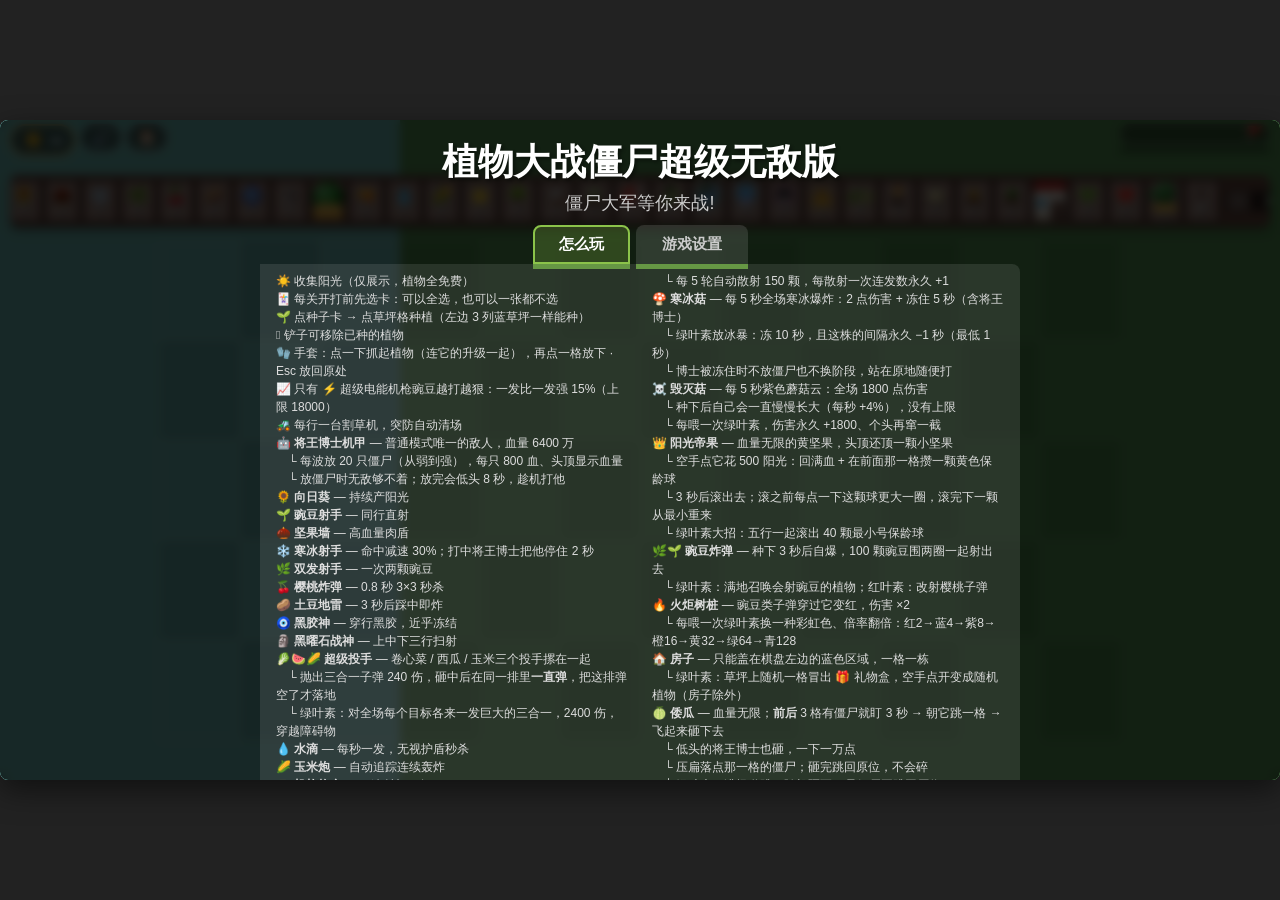
==== commit 39c93311: "新植物 / 新道具的注册与外观 注册（Constants / Plant 图标表 / Tooltip / 种子栏 / 帮助面板）: - 超级投手（pitcher 改造）、倭瓜、玉米投手、手套 - To" ====
--- a/index.html
+++ b/index.html
@@ -20,7 +20,8 @@
         <button id="sound-toggle" data-tip="音效开关">🔊</button>
         <button id="home-btn" data-tip="返回首页">🏠</button>
 
-        <div id="seed-bank">
+        <div id="seed-row">
+          <div id="seed-bank">
           <div class="seed-packet" data-plant="peashooter">
             <div class="cooldown-overlay"></div>
             <div class="seed-icon">🌱</div>
@@ -146,6 +147,11 @@
             <div class="seed-icon"><span class="torch-wood"><i class="tw-flame"></i><i class="tw-stump"></i></span></div>
             <div class="seed-cost">0</div>
           </div>
+          <div class="seed-packet" data-plant="squash">
+            <div class="cooldown-overlay"></div>
+            <div class="seed-icon"><span class="squash-fruit"><i class="sq-body"></i><i class="sq-eye l"></i><i class="sq-eye r"></i><i class="sq-stem"></i></span></div>
+            <div class="seed-cost">0</div>
+          </div>
           <div class="seed-packet" data-plant="kernelpult">
             <div class="cooldown-overlay"></div>
             <div class="seed-icon"><span class="kernel-pult"><i class="kp-barrel"></i><i class="kp-corn"></i><i class="kp-base"></i></span></div>
@@ -169,6 +175,11 @@
           <div class="seed-packet" data-plant="redfood">
             <div class="cooldown-overlay"></div>
             <div class="seed-icon">❤️</div>
+            <div class="seed-cost">0</div>
+          </div>
+          <div class="seed-packet" data-plant="glove">
+            <div class="cooldown-overlay"></div>
+            <div class="seed-icon"><span class="glove-tool"><i class="gl-palm"></i><i class="gl-thumb"></i><i class="gl-cuff"></i></span></div>
             <div class="seed-cost">0</div>
           </div>
           <div id="shovel-btn" class="seed-packet">
@@ -179,6 +190,7 @@
             <button id="plant-count-dec">−</button>
             <input id="plant-count-input" type="number" min="1" max="1000000" value="1" />
             <button id="plant-count-inc">+</button>
+          </div>
           </div>
         </div>
 
@@ -212,8 +224,10 @@
           <div class="how-to-play">
             <ul>
               <li>☀️ 收集阳光（仅展示，植物全免费）</li>
+              <li>🃏 每关开打前先选卡：可以全选，也可以一张都不选</li>
               <li>🌱 点种子卡 → 点草坪格种植（左边 3 列蓝草坪一样能种）</li>
               <li>🪏 铲子可移除已种的植物</li>
+              <li>🧤 手套：点一下抓起植物（连它的升级一起），再点一格放下 · Esc 放回原处</li>
               <li>📈 只有 ⚡ 超级电能机枪豌豆越打越狠：一发比一发强 15%（上限 18000）</li>
               <li>🚜 每行一台割草机，突防自动清场</li>
               <li>🤖 <b>将王博士机甲</b> — 普通模式唯一的敌人，血量 6400 万</li>
@@ -230,7 +244,6 @@
               <li>🗿 <b>黑曜石战神</b> — 上中下三行扫射</li>
               <li>🥬🍉🌽 <b>超级投手</b> — 卷心菜 / 西瓜 / 玉米三个投手摞在一起</li>
               <li>　└ 抛出三合一子弹 240 伤，砸中后在同一排里<b>一直弹</b>，把这排弹空了才落地</li>
-              <li>　└ 里面有玉米：砸不死的僵尸头顶<b>一块黄油定住 5 秒</b></li>
               <li>　└ 绿叶素：对全场每个目标各来一发巨大的三合一，2400 伤，穿越障碍物</li>
               <li>💧 <b>水滴</b> — 每秒一发，无视护盾秒杀</li>
               <li>🌽 <b>玉米炮</b> — 自动追踪连续轰炸</li>
@@ -238,7 +251,7 @@
               <li>🌟 <b>原始豌豆</b> — 70 伤 + 眩晕击退</li>
               <li>🌳 <b>三重豌豆</b> — 三行各一颗</li>
               <li>🥥 <b>坚果保龄</b> — 2 秒后沿行碾压</li>
-              <li>🥬 <b>卷心菜投手</b> — 每 0.8 秒投一颗，40 伤</li>
+              <li>🥬 <b>卷心菜投手</b> — 每 0.8 秒抛一颗，越过障碍物砸头，40 伤</li>
               <li>🧲 <b>磁力菇</b> — 每 1.5 秒击退全场僵尸，再吸到自己这一行</li>
               <li>🪖 <b>超级机枪</b> — 0.5 秒 6 连发；喂绿叶素 +1 连，大招 2 秒里每点一下再 +1</li>
               <li>⚡ <b>超级电能机枪豌豆</b> — 0.5 秒 6 连发青色电能弹，无限贯穿</li>
@@ -260,6 +273,10 @@
               <li>　└ 每喂一次绿叶素换一种彩虹色、倍率翻倍：红2→蓝4→紫8→橙16→黄32→绿64→青128</li>
               <li>🏠 <b>房子</b> — 只能盖在棋盘左边的蓝色区域，一格一栋</li>
               <li>　└ 绿叶素：草坪上随机一格冒出 🎁 礼物盒，空手点开变成随机植物（房子除外）</li>
+              <li>🍈 <b>倭瓜</b> — 血量无限；<b>前后</b> 3 格有僵尸就盯 3 秒 → 朝它跳一格 → 飞起来砸下去</li>
+              <li>　└ 低头的将王博士也砸，一下一万点</li>
+              <li>　└ 压扁落点那一格的僵尸；砸完跳回原位，不会碎</li>
+              <li>　└ 绿叶素：满场乱跳，随机砸死 5 只僵尸再跳回原位</li>
               <li>🌽 <b>玉米投手</b> — 抛越过障碍物的黄油：50 伤 + 把僵尸定住 5 秒</li>
               <li>　└ 绿叶素：几只僵尸就几块巨型黄油（100 伤）；红叶素：红樱桃 1500 伤</li>
               <li>🍉 <b>西瓜投手</b> — 每 1.2 秒抛一颗越过障碍物的西瓜，100 伤</li>
--- a/style.css
+++ b/style.css
@@ -120,12 +120,22 @@
   box-shadow: none;
 }
 
+/* 第二行：整条留给种子栏，里面的棕色条按卡片数量收缩、居中 */
+#seed-row {
+  order: 3;
+  flex: 0 0 100%;
+  min-width: 0;            /* 不加这条，flex 项的 min-width:auto 会被卡片撑破 */
+  display: flex;
+  justify-content: center;
+  pointer-events: none;
+}
+
 #seed-bank {
-  order: 3;                /* 排到第二行，整条自己占满 */
-  flex: 0 0 100%;
   display: flex;
   flex-wrap: nowrap;       /* 横着排，不折行 */
-  overflow-x: auto;        /* 万一以后卡片再多，左右滚动兜底 */
+  overflow-x: auto;        /* 卡片太多时左右滚动兜底 */
+  max-width: 100%;
+  min-width: 0;            /* flex 项默认 min-width:auto 会顶开 max-width */
   gap: 2px;
   align-items: center;
   justify-content: center;
@@ -539,21 +549,6 @@
   to   { transform: rotate(360deg); }
 }
 
-.projectile.cabbage {
-  width: 28px;
-  height: 28px;
-  background: radial-gradient(circle at 35% 30%, #eaffd0, #7cb342 60%, #33691e);
-  border: 2px solid #33691e;
-  border-radius: 50%;
-  box-shadow: 0 0 10px #8bc34a, 0 0 20px rgba(85, 139, 47, 0.6);
-  animation: cabbage-spin 0.4s linear infinite;
-}
-
-@keyframes cabbage-spin {
-  from { transform: rotate(0deg); }
-  to   { transform: rotate(-360deg); }
-}
-
 /* 绿叶素大招：每个僵尸头上砸一颗巨大卷心菜。z-index 高于植物 / 僵尸，
    视觉上就是从高空越过所有障碍物飞过去的。 */
 .lob-cabbage {
@@ -806,6 +801,227 @@
   pointer-events: none;
   z-index: 26;
   text-shadow: 0 0 4px #00e5ff;
+}
+
+/* ---------- 选卡界面 ---------- */
+
+#card-picker {
+  flex-direction: column;
+  gap: 10px;
+  padding: 18px 24px;
+}
+
+#card-picker h2 {
+  color: #ffe082;
+  text-shadow: 0 2px 0 #000;
+  font-size: 26px;
+}
+
+#card-picker .cp-hint {
+  color: #e0e0e0;
+  font-size: 13px;
+  margin-top: -4px;
+}
+
+#card-picker .cp-grid {
+  display: flex;
+  flex-wrap: wrap;
+  justify-content: center;
+  gap: 8px;
+  max-width: 1120px;
+  max-height: 400px;
+  overflow-y: auto;
+  padding: 4px;
+}
+
+#card-picker .cp-card {
+  width: 84px;
+  padding: 6px 4px 5px;
+  background: rgba(90, 60, 40, 0.85);
+  border: 2px solid #3e2723;
+  border-radius: 6px;
+  cursor: pointer;
+  text-align: center;
+  transition: transform 0.1s, box-shadow 0.15s, opacity 0.15s;
+  opacity: 0.45;
+  filter: grayscale(70%);
+}
+
+#card-picker .cp-card:hover { transform: scale(1.06); }
+
+#card-picker .cp-card.picked {
+  opacity: 1;
+  filter: none;
+  border-color: #ffeb3b;
+  box-shadow: 0 0 10px rgba(255, 235, 59, 0.75);
+  background: rgba(120, 85, 55, 0.95);
+}
+
+#card-picker .cp-icon {
+  font-size: 24px;
+  line-height: 1.1;
+  height: 32px;
+  display: flex;
+  align-items: center;
+  justify-content: center;
+  overflow: hidden;      /* 个别 CSS 画的图标比字号大一圈，别撑破卡面 */
+}
+
+/* 图片型图标（比如超级投手那张）按卡面缩放，不要原尺寸 */
+#card-picker .cp-icon img,
+#card-picker .cp-icon svg {
+  max-width: 30px;
+  max-height: 30px;
+}
+
+#card-picker .cp-name {
+  margin-top: 3px;
+  font-size: 11px;
+  font-weight: bold;
+  color: #fff;
+  text-shadow: 1px 1px 0 #000;
+  white-space: nowrap;
+  overflow: hidden;
+  text-overflow: ellipsis;
+}
+
+#card-picker .cp-actions {
+  display: flex;
+  gap: 10px;
+  align-items: center;
+}
+
+#card-picker .cp-btn {
+  margin: 0;
+  padding: 8px 16px;
+  font-size: 15px;
+  font-weight: bold;
+  border-radius: 8px;
+  border: 2px solid #3e2723;
+  background: #8d6e63;
+  color: #fff;
+  cursor: pointer;
+}
+
+#card-picker .cp-btn:hover { background: #a1887f; }
+
+#card-picker .cp-go {
+  background: #7cb342;
+  border-color: #33691e;
+  padding: 8px 24px;
+  font-size: 17px;
+}
+
+#card-picker .cp-go:hover { background: #8bc34a; }
+
+/* ---------- 倭瓜 ---------- */
+
+/* 一个带网纹的哈密瓜，睁着两只眼睛 */
+.squash-fruit {
+  position: relative;
+  display: inline-block;
+  width: 0.95em;
+  height: 0.85em;
+  vertical-align: middle;
+  transition: transform 0.25s ease-out;
+  filter: drop-shadow(0 2px 3px rgba(0, 0, 0, 0.35));
+}
+
+.squash-fruit .sq-body {
+  position: absolute;
+  inset: 0;
+  border-radius: 50%;
+  background:
+    repeating-linear-gradient(38deg, rgba(255, 255, 255, 0.55) 0 0.03em, transparent 0.03em 0.13em),
+    repeating-linear-gradient(-38deg, rgba(255, 255, 255, 0.5) 0 0.03em, transparent 0.03em 0.13em),
+    radial-gradient(circle at 34% 30%, #f2e6b8, #d9c47e 55%, #a89141);
+  box-shadow: inset -0.06em -0.08em 0.12em rgba(0, 0, 0, 0.3);
+}
+
+/* 瓜蒂 */
+.squash-fruit .sq-stem {
+  position: absolute;
+  left: 46%;
+  top: -0.1em;
+  width: 0.1em;
+  height: 0.16em;
+  background: linear-gradient(180deg, #7cb342, #33691e);
+  border-radius: 0.04em;
+  transform: rotate(-14deg);
+}
+
+/* 眼睛：平时朝前，盯人时一起转向右边 */
+.squash-fruit .sq-eye {
+  position: absolute;
+  top: 34%;
+  width: 0.17em;
+  height: 0.17em;
+  background: #fff;
+  border: 0.03em solid #6d5b2a;
+  border-radius: 50%;
+  transition: transform 0.25s ease-out;
+}
+
+.squash-fruit .sq-eye.l { left: 22%; }
+.squash-fruit .sq-eye.r { right: 22%; }
+
+.squash-fruit .sq-eye::after {
+  content: "";
+  position: absolute;
+  left: 30%;
+  top: 28%;
+  width: 44%;
+  height: 44%;
+  background: #2e2a1a;
+  border-radius: 50%;
+  transition: left 0.25s ease-out;
+}
+
+/* 盯人：整个瓜往前探，眼珠也移到右边 */
+.plant.squash-stare .squash-fruit { transform: translateX(4px) rotate(6deg); }
+.plant.squash-stare .squash-fruit .sq-eye::after { left: 52%; }
+
+/* 腾空：升高 + 变大，落下时砸扁一下 */
+.plant.squash-leap .squash-fruit {
+  animation: squash-leap 0.6s ease-in forwards;
+}
+
+@keyframes squash-leap {
+  0%   { transform: translateY(0)      scale(1); }
+  45%  { transform: translateY(-70px)  scale(1.25); }
+  85%  { transform: translateY(-10px)  scale(1.3); }
+  100% { transform: translateY(6px)    scale(1.35, 0.75); }
+}
+
+/* 跳回原位时轻轻弹一下 */
+.plant.squash-back .squash-fruit {
+  animation: squash-back 0.4s ease-out;
+}
+
+@keyframes squash-back {
+  0%   { transform: translateY(-24px) scale(0.9); }
+  100% { transform: translateY(0)     scale(1); }
+}
+
+/* 砸下去的那圈土黄冲击波 */
+.squash-smash {
+  position: absolute;
+  width: 150px;
+  height: 150px;
+  margin: -75px 0 0 -75px;
+  z-index: 28;
+  pointer-events: none;
+  border-radius: 50%;
+  background: radial-gradient(circle at 50% 50%,
+              rgba(255, 250, 220, 0.95),
+              rgba(217, 196, 126, 0.85) 45%,
+              rgba(168, 145, 65, 0) 75%);
+  animation: squash-smash 0.5s ease-out forwards;
+}
+
+@keyframes squash-smash {
+  from { opacity: 1; transform: scale(0.3); }
+  to   { opacity: 0; transform: scale(1.5); }
 }
 
 /* ---------- 卷心菜投手 ---------- */
@@ -2449,3 +2665,173 @@
   background: radial-gradient(circle at 50% 50%, rgba(240, 255, 210, 0.95), rgba(149, 117, 205, 0.75) 45%, rgba(94, 53, 177, 0) 75%);
   animation: melon-splash 0.45s ease-out forwards;
 }
+
+/* 倭瓜回头砸：整个瓜左右翻过来，看得出它在朝背后使劲 */
+.plant .squash-backward,
+.squash-backward .squash-body {
+  transform: scaleX(-1);
+}
+
+/* ---------- 通关奖杯 🏆 ---------- */
+
+.trophy {
+  position: absolute;
+  width: 120px;
+  height: 120px;
+  z-index: 90;
+  cursor: pointer;
+  display: flex;
+  align-items: center;
+  justify-content: center;
+  transform-origin: center;
+}
+
+.trophy-cup {
+  position: relative;
+  z-index: 2;
+  font-size: 96px;
+  line-height: 1;
+  filter: drop-shadow(0 0 12px #ffd54f) drop-shadow(0 0 26px #ff9800);
+}
+
+/* 一圈一直在呼吸的金光 */
+.trophy-glow {
+  position: absolute;
+  inset: -30px;
+  border-radius: 50%;
+  background: radial-gradient(circle at 50% 50%, rgba(255, 235, 130, 0.75), rgba(255, 179, 0, 0.35) 45%, transparent 72%);
+  animation: trophy-glow 1.1s ease-in-out infinite alternate;
+}
+
+@keyframes trophy-glow {
+  from { opacity: 0.55; transform: scale(0.9); }
+  to   { opacity: 1;    transform: scale(1.18); }
+}
+
+/* 从天上掉下来，落地弹两下 */
+.trophy.dropping {
+  animation: trophy-drop 0.9s cubic-bezier(0.34, 1.56, 0.64, 1) both,
+             trophy-idle 1.8s ease-in-out 0.9s infinite;
+}
+
+@keyframes trophy-drop {
+  0%   { transform: translateY(-420px) scale(0.6) rotate(-18deg); opacity: 0; }
+  60%  { transform: translateY(14px)   scale(1.12) rotate(6deg);  opacity: 1; }
+  100% { transform: translateY(0)      scale(1)    rotate(0deg); }
+}
+
+@keyframes trophy-idle {
+  0%, 100% { transform: translateY(0)    scale(1); }
+  50%      { transform: translateY(-10px) scale(1.04); }
+}
+
+/* 点下去：金光炸开，杯子越涨越大，涨满就进下一关 */
+.trophy.growing {
+  animation: trophy-grow 1.4s cubic-bezier(0.4, 0, 0.7, 1) forwards;
+  pointer-events: none;
+}
+
+.trophy.growing .trophy-cup {
+  animation: trophy-shine 1.4s ease-in forwards;
+}
+
+.trophy.growing .trophy-glow {
+  animation: trophy-burst 1.4s ease-out forwards;
+}
+
+@keyframes trophy-grow {
+  0%   { transform: scale(1)  rotate(0deg); }
+  25%  { transform: scale(1.4) rotate(-8deg); }
+  100% { transform: scale(9)  rotate(6deg); }
+}
+
+@keyframes trophy-shine {
+  0%   { filter: drop-shadow(0 0 12px #ffd54f) drop-shadow(0 0 26px #ff9800); }
+  100% { filter: drop-shadow(0 0 40px #fffde7) drop-shadow(0 0 90px #ffd54f) brightness(1.8); }
+}
+
+@keyframes trophy-burst {
+  0%   { opacity: 1; transform: scale(1); }
+  100% { opacity: 0; transform: scale(3.2); }
+}
+
+/* 杯子下面那行提示 */
+.trophy-hint {
+  position: absolute;
+  left: 0;
+  width: 100%;
+  z-index: 90;
+  text-align: center;
+  font-size: 18px;
+  font-weight: bold;
+  color: #fff;
+  text-shadow: 0 0 6px #ff9800, 0 2px 4px rgba(0, 0, 0, 0.8);
+  pointer-events: none;
+  animation: trophy-idle 1.8s ease-in-out infinite;
+}
+
+/* ---------- 手套 🧤（绿色，抓植物换地方） ---------- */
+
+.glove-tool {
+  position: relative;
+  display: block;
+  width: 30px;
+  height: 32px;
+}
+
+/* 手掌：四根手指并拢的绿色连指手套 */
+.glove-tool .gl-palm {
+  position: absolute;
+  left: 6px;
+  top: 0;
+  width: 20px;
+  height: 22px;
+  border-radius: 9px 9px 5px 5px;
+  background: linear-gradient(160deg, #a5d6a7, #43a047 55%, #2e7d32);
+  border: 1.5px solid #1b5e20;
+  box-shadow: inset -2px -2px 4px rgba(0, 0, 0, 0.25);
+}
+
+/* 手掌上的三道指缝 */
+.glove-tool .gl-palm::after {
+  content: "";
+  position: absolute;
+  left: 3px;
+  top: 3px;
+  width: 14px;
+  height: 10px;
+  background:
+    repeating-linear-gradient(90deg, transparent 0 3px, rgba(27, 94, 32, 0.55) 3px 4px);
+}
+
+/* 大拇指，翘在左边 */
+.glove-tool .gl-thumb {
+  position: absolute;
+  left: 0;
+  top: 9px;
+  width: 10px;
+  height: 11px;
+  border-radius: 5px 3px 3px 5px;
+  background: linear-gradient(160deg, #81c784, #388e3c);
+  border: 1.5px solid #1b5e20;
+}
+
+/* 袖口 */
+.glove-tool .gl-cuff {
+  position: absolute;
+  left: 4px;
+  bottom: 0;
+  width: 24px;
+  height: 8px;
+  border-radius: 3px;
+  background: repeating-linear-gradient(90deg, #fff59d 0 3px, #f9a825 3px 6px);
+  border: 1.5px solid #b8860b;
+}
+
+/* 被手套抓在手里的那株：虚线框 + 半透明，看得出它离开了地面 */
+.plant.held {
+  opacity: 0.55 !important;
+  outline: 2px dashed #66bb6a;
+  outline-offset: -4px;
+  filter: drop-shadow(0 0 10px #66bb6a);
+}
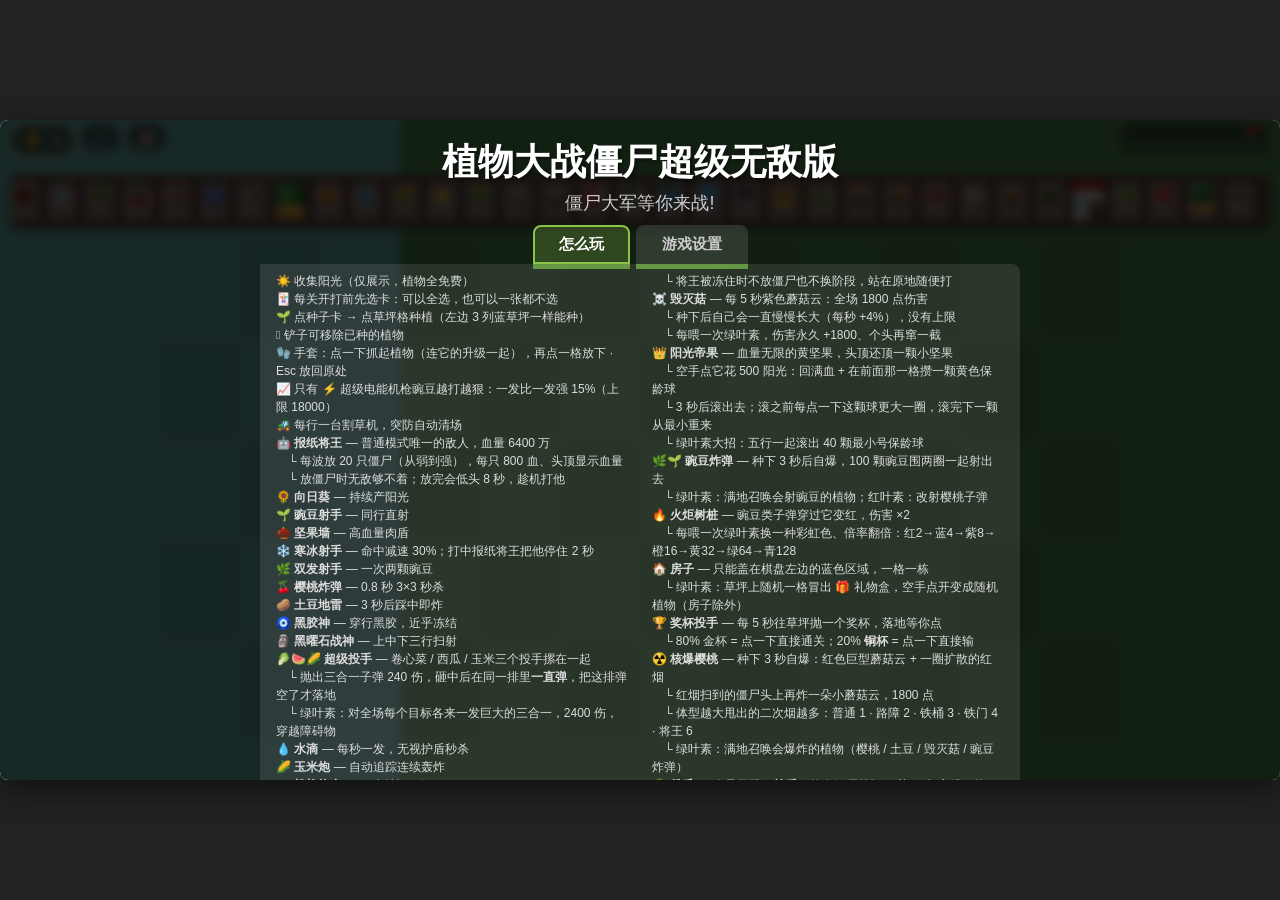
==== commit a6cbe8b0: "外观：报纸将王的报纸、核爆樱桃、奖杯投手，种子卡与帮助面板 - 报纸将王：机甲那段 CSS 换成他手里举着的大报纸（微倾，低头时跟着压下来）；   「机甲」的措辞一并改掉 - 核爆樱桃：红色毁灭菇 +" ====
--- a/index.html
+++ b/index.html
@@ -147,6 +147,16 @@
             <div class="seed-icon"><span class="torch-wood"><i class="tw-flame"></i><i class="tw-stump"></i></span></div>
             <div class="seed-cost">0</div>
           </div>
+          <div class="seed-packet" data-plant="trophypult">
+            <div class="cooldown-overlay"></div>
+            <div class="seed-icon"><span class="trophy-pult"><i class="tp-cup">🏆</i><i class="tp-board"></i></span></div>
+            <div class="seed-cost">0</div>
+          </div>
+          <div class="seed-packet" data-plant="nukecherry">
+            <div class="cooldown-overlay"></div>
+            <div class="seed-icon"><span class="nuke-cherry"><i class="nc-cap"></i><i class="nc-stem"></i><span class="nc-cherry">🍒</span></span></div>
+            <div class="seed-cost">0</div>
+          </div>
           <div class="seed-packet" data-plant="squash">
             <div class="cooldown-overlay"></div>
             <div class="seed-icon"><span class="squash-fruit"><i class="sq-body"></i><i class="sq-eye l"></i><i class="sq-eye r"></i><i class="sq-stem"></i></span></div>
@@ -230,13 +240,13 @@
               <li>🧤 手套：点一下抓起植物（连它的升级一起），再点一格放下 · Esc 放回原处</li>
               <li>📈 只有 ⚡ 超级电能机枪豌豆越打越狠：一发比一发强 15%（上限 18000）</li>
               <li>🚜 每行一台割草机，突防自动清场</li>
-              <li>🤖 <b>将王博士机甲</b> — 普通模式唯一的敌人，血量 6400 万</li>
+              <li>🤖 <b>报纸将王</b> — 普通模式唯一的敌人，血量 6400 万</li>
               <li>　└ 每波放 20 只僵尸（从弱到强），每只 800 血、头顶显示血量</li>
               <li>　└ 放僵尸时无敌够不着；放完会低头 8 秒，趁机打他</li>
               <li>🌻 <b>向日葵</b> — 持续产阳光</li>
               <li>🌱 <b>豌豆射手</b> — 同行直射</li>
               <li>🌰 <b>坚果墙</b> — 高血量肉盾</li>
-              <li>❄️ <b>寒冰射手</b> — 命中减速 30%；打中将王博士把他停住 2 秒</li>
+              <li>❄️ <b>寒冰射手</b> — 命中减速 30%；打中报纸将王把他停住 2 秒</li>
               <li>🌿 <b>双发射手</b> — 一次两颗豌豆</li>
               <li>🍒 <b>樱桃炸弹</b> — 0.8 秒 3×3 秒杀</li>
               <li>🥔 <b>土豆地雷</b> — 3 秒后踩中即炸</li>
@@ -255,11 +265,11 @@
               <li>🧲 <b>磁力菇</b> — 每 1.5 秒击退全场僵尸，再吸到自己这一行</li>
               <li>🪖 <b>超级机枪</b> — 0.5 秒 6 连发；喂绿叶素 +1 连，大招 2 秒里每点一下再 +1</li>
               <li>⚡ <b>超级电能机枪豌豆</b> — 0.5 秒 6 连发青色电能弹，无限贯穿</li>
-              <li>　└ 对僵尸无限点伤害；打博士 1800 起步（随递增涨到 18000）</li>
+              <li>　└ 对僵尸无限点伤害；打将王 1800 起步（随递增涨到 18000）</li>
               <li>　└ 每 5 轮自动散射 150 颗，每散射一次连发数永久 +1</li>
-              <li>🍄 <b>寒冰菇</b> — 每 5 秒全场寒冰爆炸：2 点伤害 + 冻住 5 秒（含将王博士）</li>
+              <li>🍄 <b>寒冰菇</b> — 每 5 秒全场寒冰爆炸：2 点伤害 + 冻住 5 秒（含报纸将王）</li>
               <li>　└ 绿叶素放冰暴：冻 10 秒，且这株的间隔永久 −1 秒（最低 1 秒）</li>
-              <li>　└ 博士被冻住时不放僵尸也不换阶段，站在原地随便打</li>
+              <li>　└ 将王被冻住时不放僵尸也不换阶段，站在原地随便打</li>
               <li>☠️ <b>毁灭菇</b> — 每 5 秒紫色蘑菇云：全场 1800 点伤害</li>
               <li>　└ 种下后自己会一直慢慢长大（每秒 +4%），没有上限</li>
               <li>　└ 每喂一次绿叶素，伤害永久 +1800、个头再窜一截</li>
@@ -273,8 +283,14 @@
               <li>　└ 每喂一次绿叶素换一种彩虹色、倍率翻倍：红2→蓝4→紫8→橙16→黄32→绿64→青128</li>
               <li>🏠 <b>房子</b> — 只能盖在棋盘左边的蓝色区域，一格一栋</li>
               <li>　└ 绿叶素：草坪上随机一格冒出 🎁 礼物盒，空手点开变成随机植物（房子除外）</li>
+              <li>🏆 <b>奖杯投手</b> — 每 5 秒往草坪抛一个奖杯，落地等你点</li>
+              <li>　└ 80% 金杯 = 点一下直接通关；20% <b>铜杯</b> = 点一下直接输</li>
+              <li>☢️ <b>核爆樱桃</b> — 种下 3 秒自爆：红色巨型蘑菇云 + 一圈扩散的红烟</li>
+              <li>　└ 红烟扫到的僵尸头上再炸一朵小蘑菇云，1800 点</li>
+              <li>　└ 体型越大甩出的二次烟越多：普通 1 · 路障 2 · 铁桶 3 · 铁门 4 · 将王 6</li>
+              <li>　└ 绿叶素：满地召唤会爆炸的植物（樱桃 / 土豆 / 毁灭菇 / 豌豆炸弹）</li>
               <li>🍈 <b>倭瓜</b> — 血量无限；<b>前后</b> 3 格有僵尸就盯 3 秒 → 朝它跳一格 → 飞起来砸下去</li>
-              <li>　└ 低头的将王博士也砸，一下一万点</li>
+              <li>　└ 低头的报纸将王也砸，一下一万点</li>
               <li>　└ 压扁落点那一格的僵尸；砸完跳回原位，不会碎</li>
               <li>　└ 绿叶素：满场乱跳，随机砸死 5 只僵尸再跳回原位</li>
               <li>🌽 <b>玉米投手</b> — 抛越过障碍物的黄油：50 伤 + 把僵尸定住 5 秒</li>
@@ -290,8 +306,8 @@
               <kbd>Space</kbd> 暂停
               <kbd>F</kbd> 植物攻速 ×3
               <kbd>G</kbd> 僵尸加速 ×3
-              <kbd>H</kbd> 僵尸减速 ×3（博士节奏也慢 ×3）
-              <kbd>J</kbd> 博士节奏 ×3（放僵尸更密 · 低头更快）
+              <kbd>H</kbd> 僵尸减速 ×3（将王节奏也慢 ×3）
+              <kbd>J</kbd> 将王节奏 ×3（放僵尸更密 · 低头更快）
               <kbd>Esc</kbd> 取消选择
               <kbd>🏠</kbd> 返回首页
             </div>
--- a/style.css
+++ b/style.css
@@ -914,6 +914,184 @@
 
 #card-picker .cp-go:hover { background: #8bc34a; }
 
+/* ---------- 奖杯投手 ---------- */
+
+/* 一块木板上摆着一个奖杯 */
+.trophy-pult {
+  position: relative;
+  display: inline-block;
+  width: 1em;
+  height: 0.9em;
+  vertical-align: middle;
+  filter: drop-shadow(0 2px 3px rgba(0, 0, 0, 0.35));
+}
+
+.trophy-pult .tp-cup {
+  position: absolute;
+  left: 50%;
+  top: -0.02em;
+  transform: translateX(-50%);
+  font-size: 0.62em;
+  font-style: normal;
+  line-height: 1;
+}
+
+.trophy-pult .tp-board {
+  position: absolute;
+  left: 50%;
+  bottom: 0;
+  transform: translateX(-50%);
+  width: 0.86em;
+  height: 0.22em;
+  background: linear-gradient(180deg, #c8956b, #8d5a34 55%, #5d3319);
+  border: 0.035em solid #4e2f19;
+  border-radius: 0.05em;
+  box-shadow: inset 0 0.04em 0 rgba(255, 255, 255, 0.25);
+}
+
+/* 抛出去的奖杯：落地后停在格子里等着被点 */
+.pult-trophy {
+  position: absolute;
+  width: 40px;
+  height: 48px;
+  z-index: 33;
+  cursor: pointer;
+  display: flex;
+  align-items: center;
+  justify-content: center;
+  font-size: 34px;
+  line-height: 1;
+}
+
+/* 金的 = 胜利奖杯 */
+.pult-trophy.win .pt-cup {
+  filter: drop-shadow(0 0 8px #ffd54f) drop-shadow(0 0 16px rgba(255, 193, 7, 0.85));
+}
+
+/* 铜的 = 失败奖杯：压成暗铜色 */
+.pult-trophy.fail .pt-cup {
+  filter: sepia(1) saturate(2.2) hue-rotate(-18deg) brightness(0.72)
+          drop-shadow(0 0 7px #a1552b) drop-shadow(0 0 14px rgba(120, 60, 20, 0.8));
+}
+
+.pult-trophy.landed {
+  animation: pult-trophy-idle 1.6s ease-in-out infinite alternate;
+}
+
+@keyframes pult-trophy-idle {
+  from { transform: translateY(0)    scale(1); }
+  to   { transform: translateY(-5px) scale(1.06); }
+}
+
+/* ---------- 核爆樱桃 ---------- */
+
+/* 一颗红樱桃摞在一朵红色的毁灭菇上 */
+.nuke-cherry {
+  position: relative;
+  display: inline-block;
+  width: 1em;
+  height: 1em;
+  vertical-align: middle;
+  filter: drop-shadow(0 0 6px rgba(244, 67, 54, 0.75));
+}
+
+/* 下面那朵毁灭菇：伞盖是红的，柄还是灰的 */
+.nuke-cherry .nc-cap {
+  position: absolute;
+  left: 50%;
+  bottom: 0.3em;
+  transform: translateX(-50%);
+  width: 0.9em;
+  height: 0.36em;
+  background: radial-gradient(ellipse at 35% 25%, #ff8a80, #d32f2f 55%, #7f0000);
+  border-radius: 0.45em 0.45em 0.08em 0.08em;
+}
+
+.nuke-cherry .nc-stem {
+  position: absolute;
+  left: 50%;
+  bottom: 0;
+  transform: translateX(-50%);
+  width: 0.3em;
+  height: 0.34em;
+  background: linear-gradient(180deg, #d0d0d0, #9e9e9e 55%, #6b6b6b);
+  border-radius: 0.04em 0.04em 0.12em 0.12em;
+}
+
+/* 上面那颗樱桃：直接用樱桃炸弹那颗 🍒，和它长得一模一样。
+   尺寸用 em，跟着 .nuke-cherry 一起缩放，种子卡上和棋盘上都不会走样。 */
+.nuke-cherry .nc-cherry {
+  position: absolute;
+  left: 50%;
+  top: -0.06em;
+  transform: translateX(-50%);
+  font-size: 0.62em;
+  line-height: 1;
+}
+
+/* 红色蘑菇云：伞盖 + 云柱 + 全屏红闪，小一号的加 .mini */
+.nuke-cloud {
+  position: absolute;
+  z-index: 41;
+  pointer-events: none;
+  border-radius: 50% 50% 44% 44% / 68% 68% 32% 32%;
+  background: radial-gradient(ellipse at 50% 35%,
+              rgba(255, 240, 230, 0.98),
+              rgba(255, 112, 67, 0.92) 38%,
+              rgba(183, 28, 28, 0.8) 72%,
+              rgba(120, 10, 10, 0) 100%);
+  animation: nuke-cloud 1.1s ease-out forwards;
+}
+
+.nuke-cloud.mini { animation-duration: 0.8s; }
+
+@keyframes nuke-cloud {
+  0%   { opacity: 0.2; transform: scale(0.3, 0.2) translateY(40px); }
+  30%  { opacity: 1;   transform: scale(1, 1)     translateY(0); }
+  100% { opacity: 0;   transform: scale(1.4, 1.2) translateY(-30px); }
+}
+
+.nuke-stem {
+  position: absolute;
+  z-index: 40;
+  pointer-events: none;
+  border-radius: 40%;
+  background: linear-gradient(180deg, rgba(255, 112, 67, 0.92), rgba(183, 28, 28, 0.25));
+  animation: doom-stem 1.1s ease-out forwards;
+}
+
+.nuke-stem.mini { animation-duration: 0.8s; }
+
+/* 全屏红闪 */
+.nuke-flash {
+  position: absolute;
+  inset: 0;
+  z-index: 39;
+  pointer-events: none;
+  background: radial-gradient(circle at 50% 50%, rgba(255, 220, 200, 0.9), rgba(229, 57, 53, 0.55) 55%, rgba(120, 10, 10, 0.35));
+  animation: doom-flash 0.7s ease-out forwards;
+}
+
+/* 二次烟：僵尸被点着后自己甩出来的那几股，细一点、颜色更橙 */
+.nuke-smoke.puff {
+  border-width: 8px;
+  border-color: rgba(255, 112, 67, 0.5);
+  box-shadow: 0 0 24px rgba(255, 112, 67, 0.55),
+              inset 0 0 24px rgba(255, 171, 145, 0.5);
+}
+
+/* 往外扩的那圈红烟 */
+.nuke-smoke {
+  position: absolute;
+  z-index: 38;
+  pointer-events: none;
+  border-radius: 50%;
+  border: 14px solid rgba(229, 57, 53, 0.45);
+  box-shadow: 0 0 40px rgba(229, 57, 53, 0.6),
+              inset 0 0 40px rgba(255, 138, 101, 0.55);
+  background: radial-gradient(circle at 50% 50%, rgba(255, 87, 34, 0) 62%, rgba(255, 87, 34, 0.28) 82%, rgba(183, 28, 28, 0) 100%);
+}
+
 /* ---------- 倭瓜 ---------- */
 
 /* 一个带网纹的哈密瓜，睁着两只眼睛 */
@@ -1434,24 +1612,18 @@
 }
 
 /* 小红樱桃子弹：两颗小红果 + 一根绿梗 */
+/* 小红樱桃：直接用樱桃炸弹那颗 🍒，不再自己画红球 */
 .projectile.redcherry {
-  width: 16px;
-  height: 16px;
-  background: radial-gradient(circle at 34% 30%, #ff8a80, #e53935 58%, #8e0000);
-  border-radius: 50%;
-  box-shadow: 0 0 8px #ff5252, 0 0 16px rgba(229, 57, 53, 0.7);
-}
-
-.projectile.redcherry::before {
-  content: "";
-  position: absolute;
-  left: 45%;
-  bottom: 85%;
-  width: 2px;
-  height: 7px;
-  background: #43a047;
-  border-radius: 1px;
-  transform: rotate(12deg);
+  width: 20px;
+  height: 20px;
+  background: none;
+  border: none;
+  border-radius: 0;
+  box-shadow: none;
+  font-size: 20px;
+  line-height: 20px;
+  text-align: center;
+  filter: drop-shadow(0 0 6px #ff5252) drop-shadow(0 0 12px rgba(229, 57, 53, 0.7));
 }
 
 /* ---------- 阳光帝果 ---------- */
@@ -2241,7 +2413,7 @@
   line-height: 12px;
 }
 
-/* ---------- 将王博士机甲 ---------- */
+/* ---------- 报纸将王 ---------- */
 
 .boss {
   position: absolute;
@@ -2263,17 +2435,197 @@
   transform-origin: 50% 90%;
 }
 
+/* ---- 机甲头 ---- */
+
 .boss-head {
-  font-size: 130px;
+  position: relative;
+  width: 150px;
+  height: 130px;
   transition: transform 0.5s ease;
   transform-origin: 50% 100%;
-}
-
-.boss-mech {
-  font-size: 268px;
-}
-
-/* 低头：整台机甲前倾、脑袋压下来，这时候才打得到 */
+  z-index: 2;
+}
+
+/* 头顶天线 + 一闪一闪的红灯 */
+.boss-head .bh-antenna {
+  position: absolute;
+  left: 50%;
+  top: -22px;
+  width: 6px;
+  height: 26px;
+  background: linear-gradient(180deg, #eceff1, #78909c);
+  transform: translateX(-50%);
+}
+
+.boss-head .bh-antenna::after {
+  content: "";
+  position: absolute;
+  left: 50%;
+  top: -12px;
+  width: 14px;
+  height: 14px;
+  background: #ff5252;
+  border-radius: 50%;
+  transform: translateX(-50%);
+  box-shadow: 0 0 12px #ff5252;
+  animation: h-blink 1.4s ease-in-out infinite;
+}
+
+@keyframes h-blink {
+  0%, 100% { opacity: 1; }
+  50%      { opacity: 0.3; }
+}
+
+/* 头壳：一块带面罩的合金头盔 */
+.boss-head .bh-skull {
+  position: absolute;
+  left: 50%;
+  top: 4px;
+  width: 138px;
+  height: 96px;
+  transform: translateX(-50%);
+  background: linear-gradient(180deg, #eceff1 0%, #b0bec5 42%, #78909c 70%, #546e7a 100%);
+  border: 4px solid #37474f;
+  border-radius: 34px 34px 18px 18px;
+  box-shadow: inset 0 -10px 18px rgba(0, 0, 0, 0.35),
+              inset 0 8px 14px rgba(255, 255, 255, 0.45);
+}
+
+/* 面罩上那条横带 */
+.boss-head .bh-skull::after {
+  content: "";
+  position: absolute;
+  left: 8px;
+  right: 8px;
+  top: 30px;
+  height: 34px;
+  background: linear-gradient(180deg, #37474f, #263238);
+  border-radius: 8px;
+}
+
+/* 两只发光的眼睛 */
+.boss-head .bh-eye {
+  position: absolute;
+  top: 42px;
+  width: 26px;
+  height: 26px;
+  border-radius: 50%;
+  background: radial-gradient(circle at 40% 35%, #fff, #ff5252 55%, #b71c1c);
+  box-shadow: 0 0 14px #ff5252, 0 0 26px rgba(255, 82, 82, 0.7);
+  z-index: 2;
+}
+
+.boss-head .bh-eye.l { left: 34px; }
+.boss-head .bh-eye.r { right: 34px; }
+
+/* 下巴：一排金属牙 */
+.boss-head .bh-jaw {
+  position: absolute;
+  left: 50%;
+  top: 96px;
+  width: 96px;
+  height: 26px;
+  transform: translateX(-50%);
+  background:
+    repeating-linear-gradient(90deg, #eceff1 0 10px, #90a4ae 10px 14px),
+    #546e7a;
+  border: 3px solid #37474f;
+  border-radius: 6px 6px 12px 12px;
+}
+
+/* ---- 机甲身体 ---- */
+
+.boss-body {
+  position: relative;
+  width: 220px;
+  height: 250px;
+  margin-top: -6px;
+}
+
+/* 胸甲 */
+.boss-body .bb-torso {
+  position: absolute;
+  left: 50%;
+  top: 14px;
+  width: 168px;
+  height: 200px;
+  transform: translateX(-50%);
+  background: linear-gradient(180deg, #cfd8dc 0%, #90a4ae 45%, #607d8b 78%, #455a64 100%);
+  border: 4px solid #37474f;
+  border-radius: 26px 26px 34px 34px;
+  clip-path: polygon(8% 0, 92% 0, 100% 68%, 78% 100%, 22% 100%, 0 68%);
+  box-shadow: inset 0 -14px 22px rgba(0, 0, 0, 0.35);
+}
+
+/* 肩甲 */
+.boss-body .bb-shoulder {
+  position: absolute;
+  top: 6px;
+  width: 62px;
+  height: 52px;
+  background: linear-gradient(180deg, #eceff1, #78909c 60%, #455a64);
+  border: 4px solid #37474f;
+  border-radius: 18px 18px 10px 10px;
+  z-index: 2;
+}
+
+.boss-body .bb-shoulder.l { left: -2px; }
+.boss-body .bb-shoulder.r { right: -2px; }
+
+/* 胸口的动力核心 */
+.boss-body .bb-core {
+  position: absolute;
+  left: 50%;
+  top: 68px;
+  width: 54px;
+  height: 54px;
+  transform: translateX(-50%);
+  border-radius: 50%;
+  background: radial-gradient(circle at 40% 35%, #f3e5f5, #ba68c8 45%, #6a1b9a 80%);
+  border: 4px solid #37474f;
+  box-shadow: 0 0 18px #ba68c8, 0 0 32px rgba(156, 39, 176, 0.7);
+  z-index: 3;
+  animation: bb-core 1.6s ease-in-out infinite alternate;
+}
+
+@keyframes bb-core {
+  from { box-shadow: 0 0 12px #ba68c8, 0 0 22px rgba(156, 39, 176, 0.55); }
+  to   { box-shadow: 0 0 24px #ce93d8, 0 0 42px rgba(186, 104, 200, 0.85); }
+}
+
+/* 两条举着报纸的胳膊 */
+.boss-body .bb-arm {
+  position: absolute;
+  top: 56px;
+  width: 34px;
+  height: 128px;
+  background: linear-gradient(180deg, #b0bec5, #607d8b 60%, #37474f);
+  border: 4px solid #37474f;
+  border-radius: 16px;
+  z-index: 4;
+}
+
+.boss-body .bb-arm.l { left: 2px;  transform: rotate(8deg); }
+.boss-body .bb-arm.r { right: 2px; transform: rotate(-8deg); }
+
+/* 他手里举着的那张大报纸 */
+.boss-paper {
+  position: absolute;
+  left: 50%;
+  top: 96px;
+  transform: translateX(-50%) rotate(-8deg);
+  font-size: 190px;
+  line-height: 1;
+  z-index: 5;
+  filter: drop-shadow(0 6px 10px rgba(0, 0, 0, 0.45));
+}
+
+/* 低头时报纸跟着压下来一点，像是低头在看报 */
+.boss.bowing .boss-paper {
+  transform: translateX(-50%) rotate(4deg) translateY(10px);
+}
+
+/* 低头：整个人前倾、脑袋压下来，这时候才打得到 */
 .boss.bowing .boss-rig {
   transform: rotate(-12deg) translateY(26px);
 }
@@ -2343,7 +2695,7 @@
   100% { transform: translateX(0)     scale(1); }
 }
 
-/* 被寒冰停住的将王博士：整台机甲罩一层冰蓝，动作停在原地 */
+/* 被寒冰停住的报纸将王：整个人罩一层冰蓝，动作停在原地 */
 .boss.boss-frozen .boss-rig {
   filter: brightness(1.1) saturate(0.7) drop-shadow(0 0 18px #4fc3f7) drop-shadow(0 0 30px #01579b);
   transition: none;
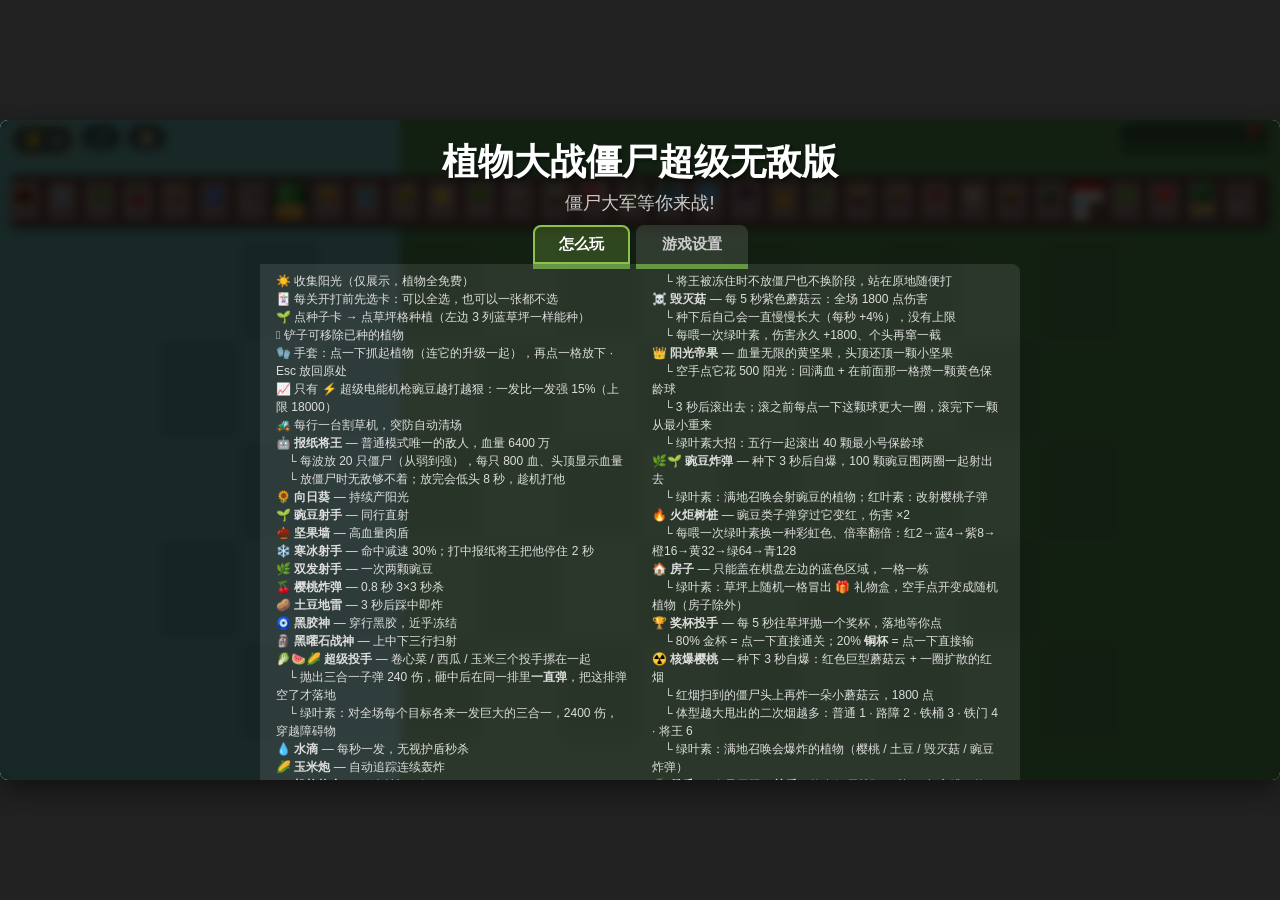
==== commit 6b7e0390: "J / H 收窄为只调将王低头的节奏 - 原来这个倍率是「整套节奏」：放僵尸的间隔、低头的快慢、吐出去的球速都跟着变。   按 J 想让他早点低头挨打，结果僵尸也放得更密、球也滚得更快，等于变相加难度" ====
--- a/index.html
+++ b/index.html
@@ -307,7 +307,7 @@
               <kbd>F</kbd> 植物攻速 ×3
               <kbd>G</kbd> 僵尸加速 ×3
               <kbd>H</kbd> 僵尸减速 ×3（将王节奏也慢 ×3）
-              <kbd>J</kbd> 将王节奏 ×3（放僵尸更密 · 低头更快）
+              <kbd>J</kbd> 将王低头节奏 ×3
               <kbd>Esc</kbd> 取消选择
               <kbd>🏠</kbd> 返回首页
             </div>
--- a/style.css
+++ b/style.css
@@ -1667,7 +1667,7 @@
   height: 0.26em;
   background: linear-gradient(90deg, #ffca28, #ff9800);
   border-radius: 50% 0 50% 0;
-  transform: translateY(-50%);
+  transform: translateY(-55%);
 }
 
 .sun-emperor .se-small .se-petal {
@@ -2431,42 +2431,128 @@
   align-items: center;
   line-height: 0.85;
   filter: drop-shadow(0 0 16px rgba(120, 0, 160, 0.75));
-  transition: transform 0.5s ease;
+  transition: transform 0.6s ease;
   transform-origin: 50% 90%;
-}
-
-/* ---- 机甲头 ---- */
+  /* 没低头的时候整台机甲往上顶出画布：脑袋在天上够不着，
+     画面里留下身子、胳膊和整只踩在地上的大铁靴 —— 和原版一个道理。
+     这里写死 px：百分比会跟着机甲高度变，脚很容易又被画布切掉。 */
+  transform: translateY(-880px);
+}
+
+/* 整台机甲统一放大：外面那层负责低头 / 冻结的形变，这层只管尺寸。
+   想让他更大 / 更小，只调这一个数就行。 */
+.boss-scale {
+  /* 1.34 是「一点不裁」的上限；这里放到 1.45 换更大的块头，
+     代价是脚下那截被画布底边裁掉约 47px */
+  transform: scale(1.45);
+  transform-origin: 50% 6%;
+}
+
+/* ---- 机甲头：一颗橄榄绿的大铁头，黄眼睛 + 三角钢牙 + 一圈铆钉 ---- */
 
 .boss-head {
   position: relative;
-  width: 150px;
-  height: 130px;
+  width: 300px;
+  height: 260px;
   transition: transform 0.5s ease;
   transform-origin: 50% 100%;
+  z-index: 3;
+}
+
+/* 头壳 */
+.boss-head .bh-skull {
+  position: absolute;
+  inset: 0;
+  border-radius: 46% 46% 44% 44% / 48% 48% 42% 42%;
+  background:
+    radial-gradient(ellipse at 34% 26%, rgba(255, 255, 255, 0.45), rgba(255, 255, 255, 0) 42%),
+    linear-gradient(160deg, #a8c08a 0%, #7d9b63 38%, #5b7a48 68%, #3f5a33 100%);
+  border: 8px solid #2f4426;
+  box-shadow: inset 0 -22px 34px rgba(0, 0, 0, 0.4);
+}
+
+/* 边上一圈铆钉 */
+.boss-head .bh-rivets {
+  position: absolute;
+  inset: 10px;
+  border-radius: 46% 46% 44% 44% / 48% 48% 42% 42%;
+  background:
+    radial-gradient(circle at 50% 4%,   #d7ccb4 0 6px, transparent 7px),
+    radial-gradient(circle at 16% 22%,  #d7ccb4 0 6px, transparent 7px),
+    radial-gradient(circle at 84% 22%,  #d7ccb4 0 6px, transparent 7px),
+    radial-gradient(circle at 7%  54%,  #d7ccb4 0 6px, transparent 7px),
+    radial-gradient(circle at 93% 54%,  #d7ccb4 0 6px, transparent 7px),
+    radial-gradient(circle at 20% 86%,  #d7ccb4 0 6px, transparent 7px),
+    radial-gradient(circle at 80% 86%,  #d7ccb4 0 6px, transparent 7px);
+  pointer-events: none;
+}
+
+/* 两只黄色大眼睛 */
+.boss-head .bh-eye {
+  position: absolute;
+  top: 78px;
+  width: 76px;
+  height: 56px;
+  border-radius: 50%;
+  background: radial-gradient(ellipse at 38% 32%, #fffde7, #ffe082 45%, #f9a825 78%, #e08b00);
+  border: 6px solid #2f4426;
+  box-shadow: 0 0 18px rgba(255, 213, 79, 0.85);
+  transition: background 0.12s, box-shadow 0.12s;
   z-index: 2;
 }
 
-/* 头顶天线 + 一闪一闪的红灯 */
+.boss-head .bh-eye.l { left: 34px; }
+.boss-head .bh-eye.r { right: 34px; }
+
+/* 嘴：深色口腔 + 一排三角钢牙 */
+.boss-head .bh-mouth {
+  position: absolute;
+  left: 50%;
+  bottom: 26px;
+  width: 176px;
+  height: 46px;
+  transform: translateX(-50%);
+  background: linear-gradient(180deg, #24301f, #131a10);
+  border: 6px solid #2f4426;
+  border-radius: 10px;
+  overflow: hidden;
+  z-index: 2;
+}
+
+.boss-head .bh-mouth::after {
+  content: "";
+  position: absolute;
+  left: -6px;
+  right: -6px;
+  top: 0;
+  height: 22px;
+  background: #e8e3d3;
+  clip-path: polygon(
+    0 0, 100% 0, 100% 10%,
+    93% 100%, 86% 10%, 79% 100%, 72% 10%, 65% 100%, 58% 10%,
+    50% 100%, 42% 10%, 35% 100%, 28% 10%, 21% 100%, 14% 10%, 7% 100%, 0 10%);
+}
+
+/* 侧面伸出来的小天线 */
 .boss-head .bh-antenna {
   position: absolute;
-  left: 50%;
-  top: -22px;
-  width: 6px;
-  height: 26px;
-  background: linear-gradient(180deg, #eceff1, #78909c);
-  transform: translateX(-50%);
+  right: -26px;
+  top: 54px;
+  width: 34px;
+  height: 8px;
+  background: linear-gradient(90deg, #90a4ae, #546e7a);
+  border-radius: 4px;
 }
 
 .boss-head .bh-antenna::after {
   content: "";
   position: absolute;
-  left: 50%;
-  top: -12px;
-  width: 14px;
-  height: 14px;
+  right: -12px;
+  top: -6px;
+  width: 20px;
+  height: 20px;
   background: #ff5252;
   border-radius: 50%;
-  transform: translateX(-50%);
   box-shadow: 0 0 12px #ff5252;
   animation: h-blink 1.4s ease-in-out infinite;
 }
@@ -2476,158 +2562,437 @@
   50%      { opacity: 0.3; }
 }
 
-/* 头壳：一块带面罩的合金头盔 */
-.boss-head .bh-skull {
+/* 开机甲的那只僵尸：骑在脑袋后上方的舱口里 */
+.boss-head .bh-pilot {
+  position: absolute;
+  right: 22px;
+  top: -46px;
+  font-size: 74px;
+  line-height: 1;
+  filter: drop-shadow(0 4px 6px rgba(0, 0, 0, 0.45));
+  animation: bb-pilot 1.5s ease-in-out infinite alternate;
+  z-index: 4;
+}
+
+@keyframes bb-pilot {
+  from { transform: rotate(-5deg) translateY(0); }
+  to   { transform: rotate(5deg)  translateY(-6px); }
+}
+
+/* 脖子：把头和身体连起来的粗管子 */
+.boss-neck {
+  display: block;
+  width: 86px;
+  height: 46px;
+  margin: -14px auto -10px;
+  background:
+    repeating-linear-gradient(180deg, #cfd8dc 0 8px, #90a4ae 8px 14px);
+  border: 6px solid #37474f;
+  border-radius: 10px;
+  z-index: 1;
+}
+
+/* ---- 机甲身体 ---- */
+
+.boss-body {
+  position: relative;
+  width: 330px;
+  height: 730px;   /* 下半截留给加长的腿和大铁靴 */
+}
+
+/* 胸甲 */
+.boss-body .bb-torso {
   position: absolute;
   left: 50%;
+  top: 14px;
+  width: 250px;
+  height: 280px;
+  transform: translateX(-50%);
+  background: linear-gradient(180deg, #cfd8dc 0%, #90a4ae 45%, #607d8b 78%, #455a64 100%);
+  border: 6px solid #37474f;
+  border-radius: 34px 34px 44px 44px;
+  clip-path: polygon(8% 0, 92% 0, 100% 68%, 78% 100%, 22% 100%, 0 68%);
+  box-shadow: inset 0 -18px 26px rgba(0, 0, 0, 0.35);
+}
+
+/* 肩甲：放僵尸的时候会往外开一下 */
+.boss-body .bb-shoulder {
+  position: absolute;
   top: 4px;
-  width: 138px;
-  height: 96px;
-  transform: translateX(-50%);
-  background: linear-gradient(180deg, #eceff1 0%, #b0bec5 42%, #78909c 70%, #546e7a 100%);
-  border: 4px solid #37474f;
-  border-radius: 34px 34px 18px 18px;
-  box-shadow: inset 0 -10px 18px rgba(0, 0, 0, 0.35),
-              inset 0 8px 14px rgba(255, 255, 255, 0.45);
-}
-
-/* 面罩上那条横带 */
-.boss-head .bh-skull::after {
-  content: "";
-  position: absolute;
-  left: 8px;
-  right: 8px;
-  top: 30px;
-  height: 34px;
-  background: linear-gradient(180deg, #37474f, #263238);
-  border-radius: 8px;
-}
-
-/* 两只发光的眼睛 */
-.boss-head .bh-eye {
-  position: absolute;
-  top: 42px;
-  width: 26px;
-  height: 26px;
-  border-radius: 50%;
-  background: radial-gradient(circle at 40% 35%, #fff, #ff5252 55%, #b71c1c);
-  box-shadow: 0 0 14px #ff5252, 0 0 26px rgba(255, 82, 82, 0.7);
+  width: 92px;
+  height: 74px;
+  background: linear-gradient(180deg, #eceff1, #78909c 60%, #455a64);
+  border: 6px solid #37474f;
+  border-radius: 24px 24px 12px 12px;
   z-index: 2;
-}
-
-.boss-head .bh-eye.l { left: 34px; }
-.boss-head .bh-eye.r { right: 34px; }
-
-/* 下巴：一排金属牙 */
-.boss-head .bh-jaw {
+  transition: transform 0.22s ease-out;
+  transform-origin: 50% 100%;
+}
+
+.boss-body .bb-shoulder.l { left: -6px; }
+.boss-body .bb-shoulder.r { right: -6px; }
+
+/* 胸口的动力核心 */
+.boss-body .bb-core {
   position: absolute;
   left: 50%;
   top: 96px;
-  width: 96px;
-  height: 26px;
-  transform: translateX(-50%);
-  background:
-    repeating-linear-gradient(90deg, #eceff1 0 10px, #90a4ae 10px 14px),
-    #546e7a;
-  border: 3px solid #37474f;
-  border-radius: 6px 6px 12px 12px;
-}
-
-/* ---- 机甲身体 ---- */
-
-.boss-body {
-  position: relative;
-  width: 220px;
-  height: 250px;
-  margin-top: -6px;
-}
-
-/* 胸甲 */
-.boss-body .bb-torso {
-  position: absolute;
-  left: 50%;
-  top: 14px;
-  width: 168px;
-  height: 200px;
-  transform: translateX(-50%);
-  background: linear-gradient(180deg, #cfd8dc 0%, #90a4ae 45%, #607d8b 78%, #455a64 100%);
-  border: 4px solid #37474f;
-  border-radius: 26px 26px 34px 34px;
-  clip-path: polygon(8% 0, 92% 0, 100% 68%, 78% 100%, 22% 100%, 0 68%);
-  box-shadow: inset 0 -14px 22px rgba(0, 0, 0, 0.35);
-}
-
-/* 肩甲 */
-.boss-body .bb-shoulder {
-  position: absolute;
-  top: 6px;
-  width: 62px;
-  height: 52px;
-  background: linear-gradient(180deg, #eceff1, #78909c 60%, #455a64);
-  border: 4px solid #37474f;
-  border-radius: 18px 18px 10px 10px;
-  z-index: 2;
-}
-
-.boss-body .bb-shoulder.l { left: -2px; }
-.boss-body .bb-shoulder.r { right: -2px; }
-
-/* 胸口的动力核心 */
-.boss-body .bb-core {
-  position: absolute;
-  left: 50%;
-  top: 68px;
-  width: 54px;
-  height: 54px;
+  width: 78px;
+  height: 78px;
   transform: translateX(-50%);
   border-radius: 50%;
   background: radial-gradient(circle at 40% 35%, #f3e5f5, #ba68c8 45%, #6a1b9a 80%);
-  border: 4px solid #37474f;
-  box-shadow: 0 0 18px #ba68c8, 0 0 32px rgba(156, 39, 176, 0.7);
+  border: 6px solid #37474f;
+  box-shadow: 0 0 20px #ba68c8, 0 0 36px rgba(156, 39, 176, 0.7);
   z-index: 3;
   animation: bb-core 1.6s ease-in-out infinite alternate;
 }
 
 @keyframes bb-core {
-  from { box-shadow: 0 0 12px #ba68c8, 0 0 22px rgba(156, 39, 176, 0.55); }
-  to   { box-shadow: 0 0 24px #ce93d8, 0 0 42px rgba(186, 104, 200, 0.85); }
+  from { box-shadow: 0 0 14px #ba68c8, 0 0 26px rgba(156, 39, 176, 0.55); }
+  to   { box-shadow: 0 0 28px #ce93d8, 0 0 48px rgba(186, 104, 200, 0.85); }
 }
 
 /* 两条举着报纸的胳膊 */
 .boss-body .bb-arm {
   position: absolute;
-  top: 56px;
-  width: 34px;
-  height: 128px;
+  top: 78px;
+  width: 50px;
+  height: 180px;
   background: linear-gradient(180deg, #b0bec5, #607d8b 60%, #37474f);
-  border: 4px solid #37474f;
+  border: 6px solid #37474f;
+  border-radius: 22px;
+  z-index: 4;
+}
+
+.boss-body .bb-arm.l { left: 0;  transform: rotate(8deg); }
+.boss-body .bb-arm.r { right: 0; transform: rotate(-8deg); }
+
+/* ---- 胯 + 两条腿 + 大铁靴 ---- */
+
+.boss-body .bb-hip {
+  position: absolute;
+  left: 50%;
+  top: 276px;
+  width: 186px;
+  height: 52px;
+  transform: translateX(-50%);
+  background: linear-gradient(180deg, #90a4ae, #546e7a 60%, #37474f);
+  border: 6px solid #37474f;
   border-radius: 16px;
-  z-index: 4;
-}
-
-.boss-body .bb-arm.l { left: 2px;  transform: rotate(8deg); }
-.boss-body .bb-arm.r { right: 2px; transform: rotate(-8deg); }
+  z-index: 2;
+}
+
+.boss-body .bb-leg {
+  position: absolute;
+  top: 318px;
+  width: 104px;
+  height: 330px;
+  background: linear-gradient(180deg, #b0bec5, #78909c 55%, #455a64);
+  border: 6px solid #37474f;
+  border-radius: 14px 14px 8px 8px;
+  z-index: 2;
+}
+
+/* 膝盖上那圈护甲 */
+.boss-body .bb-leg::after {
+  content: "";
+  position: absolute;
+  left: -10px;
+  right: -10px;
+  top: 150px;
+  height: 44px;
+  background: linear-gradient(180deg, #eceff1, #78909c);
+  border: 5px solid #37474f;
+  border-radius: 10px;
+}
+
+.boss-body .bb-leg.l { left: 22px; }
+.boss-body .bb-leg.r { right: 22px; }
+
+/* 大铁靴：往外探出去一截，踩在地上 */
+.boss-body .bb-boot {
+  position: absolute;
+  left: -30px;
+  bottom: -58px;
+  width: 168px;
+  height: 76px;
+  background: linear-gradient(180deg, #607d8b, #37474f 55%, #263238);
+  border: 6px solid #263238;
+  border-radius: 12px 26px 14px 14px;
+  box-shadow: 0 8px 12px rgba(0, 0, 0, 0.45);
+}
+
+/* 靴面上的几道纹 */
+.boss-body .bb-boot::after {
+  content: "";
+  position: absolute;
+  left: 10px;
+  right: 10px;
+  top: 10px;
+  height: 14px;
+  background: repeating-linear-gradient(90deg, rgba(255, 255, 255, 0.28) 0 8px, transparent 8px 18px);
+  border-radius: 6px;
+}
 
 /* 他手里举着的那张大报纸 */
 .boss-paper {
   position: absolute;
   left: 50%;
-  top: 96px;
+  top: 132px;
   transform: translateX(-50%) rotate(-8deg);
-  font-size: 190px;
+  font-size: 250px;
   line-height: 1;
   z-index: 5;
   filter: drop-shadow(0 6px 10px rgba(0, 0, 0, 0.45));
 }
 
-/* 低头时报纸跟着压下来一点，像是低头在看报 */
+/* 低头时报纸跟着压下来一点 */
 .boss.bowing .boss-paper {
   transform: translateX(-50%) rotate(4deg) translateY(10px);
 }
 
+/* ---- 阵亡：散架 ---- */
+
+/* 整台机甲先僵一下，颜色发暗 */
+.boss.boss-dead .boss-rig {
+  filter: grayscale(0.45) brightness(0.8);
+  transition: none;
+  /* 散架时把整台机甲往上顶一点，头和脚掉下来才看得见 */
+  transform: translateY(-260px) !important;
+}
+
+/* 脑袋整个掉下去 */
+.boss.boss-dead .boss-head {
+  animation: boss-head-fall 0.85s cubic-bezier(0.55, 0, 0.85, 0.6) forwards;
+}
+
+@keyframes boss-head-fall {
+  0%   { transform: translate(0, 0)         rotate(0deg); }
+  20%  { transform: translate(-12px, -22px) rotate(-6deg); }
+  100% { transform: translate(-70px, 230px) rotate(-58deg); }
+}
+
+/* 两只脚各自散开摔出去 */
+.boss.boss-dead .bb-leg.l { animation: boss-leg-fall-l 0.8s ease-in forwards; }
+.boss.boss-dead .bb-leg.r { animation: boss-leg-fall-r 0.8s ease-in forwards; }
+
+@keyframes boss-leg-fall-l {
+  0%   { transform: translate(0, 0)          rotate(0deg); }
+  100% { transform: translate(-150px, 120px) rotate(-72deg); }
+}
+
+@keyframes boss-leg-fall-r {
+  0%   { transform: translate(0, 0)         rotate(0deg); }
+  100% { transform: translate(160px, 140px) rotate(78deg); }
+}
+
+/* 身子往下塌一截 */
+.boss.boss-dead .bb-torso,
+.boss.boss-dead .bb-shoulder,
+.boss.boss-dead .bb-arm,
+.boss.boss-dead .bb-hip,
+.boss.boss-dead .boss-paper {
+  animation: boss-slump 0.9s ease-in forwards;
+}
+
+@keyframes boss-slump {
+  0%   { transform: translateY(0); }
+  100% { transform: translateY(70px) rotate(5deg); }
+}
+
+/* 驾驶舱那只僵尸：探出来举白旗 */
+.bh-flag {
+  position: absolute;
+  right: 4px;
+  top: -78px;
+  font-size: 56px;
+  line-height: 1;
+  opacity: 0;
+  pointer-events: none;
+  z-index: 5;
+}
+
+.boss.boss-dead .bh-pilot {
+  animation: boss-pilot-out 0.8s ease-out forwards;
+}
+
+@keyframes boss-pilot-out {
+  0%   { transform: translate(0, 0) rotate(0deg); }
+  100% { transform: translate(76px, -80px) rotate(10deg); }
+}
+
+.boss.boss-dead .bh-flag {
+  animation: boss-flag-wave 0.8s ease-out forwards;
+}
+
+@keyframes boss-flag-wave {
+  0%   { opacity: 0; transform: translate(0, 16px) rotate(-24deg); }
+  35%  { opacity: 1; transform: translate(60px, -60px) rotate(10deg); }
+  60%  { transform: translate(70px, -86px) rotate(-10deg); }
+  80%  { transform: translate(64px, -78px) rotate(10deg); }
+  100% { opacity: 1; transform: translate(68px, -84px) rotate(-2deg); }
+}
+
+/* ---- 眼色 / 张嘴 / 吐出来的球 ---- */
+
+/* 没低头：绿眼 */
+.boss.eyes-green .bh-eye {
+  background: radial-gradient(ellipse at 38% 32%, #f1ffe6, #8bc34a 45%, #2e7d32 82%);
+  box-shadow: 0 0 18px rgba(139, 195, 74, 0.9);
+}
+
+/* 低头 · 红眼：要吐熔岩球 */
+.boss.eyes-red .bh-eye {
+  background: radial-gradient(ellipse at 38% 32%, #fff3e0, #ff5252 45%, #b71c1c 82%);
+  box-shadow: 0 0 20px rgba(255, 82, 82, 0.95);
+}
+
+/* 低头 · 蓝眼：要吐寒冰球 */
+.boss.eyes-blue .bh-eye {
+  background: radial-gradient(ellipse at 38% 32%, #e0ffff, #4fc3f7 45%, #01579b 82%);
+  box-shadow: 0 0 20px rgba(79, 195, 247, 0.95);
+}
+
+/* 低头时嘴张开，吐球的一瞬间张到最大 */
+.boss.bowing .bh-mouth { height: 66px; }
+
+.boss.boss-spit .bh-mouth {
+  height: 92px;
+  box-shadow: 0 0 24px rgba(255, 120, 40, 0.8);
+}
+
+/* 吐出来的球 */
+.boss-ball {
+  position: absolute;
+  width: 62px;
+  height: 62px;
+  border-radius: 50%;
+  z-index: 32;
+  pointer-events: none;
+  animation: boss-ball-spin 0.5s linear infinite;
+}
+
+.boss-ball.lava {
+  background: radial-gradient(circle at 36% 32%, #fff59d, #ff7043 45%, #d84315 72%, #7f0000);
+  box-shadow: 0 0 18px #ff7043, 0 0 34px rgba(216, 67, 21, 0.85);
+}
+
+.boss-ball.ice {
+  background: radial-gradient(circle at 36% 32%, #ffffff, #81d4fa 45%, #0288d1 72%, #01579b);
+  box-shadow: 0 0 18px #4fc3f7, 0 0 34px rgba(2, 136, 209, 0.85);
+}
+
+@keyframes boss-ball-spin {
+  from { transform: rotate(0deg)   scale(1); }
+  50%  { transform: rotate(180deg) scale(1.06); }
+  to   { transform: rotate(360deg) scale(1); }
+}
+
+/* 被挡住停在原地的寒冰球：不再自转，改成轻轻搏动，看得出它卡住了 */
+.boss-ball.stopped {
+  animation: boss-ball-stuck 1.2s ease-in-out infinite alternate;
+}
+
+@keyframes boss-ball-stuck {
+  from { transform: scale(1);    filter: brightness(1); }
+  to   { transform: scale(1.06); filter: brightness(1.2); }
+}
+
+/* 被寒冰菇冻碎 */
+.boss-ball.popping {
+  animation: boss-ball-pop 0.32s ease-out forwards;
+}
+
+@keyframes boss-ball-pop {
+  from { opacity: 1; transform: scale(1); filter: brightness(1); }
+  to   { opacity: 0; transform: scale(1.8); filter: brightness(2.2) hue-rotate(160deg); }
+}
+
+/* 挡住球的那株：闪一圈护盾光 */
+.plant.ball-guard {
+  animation: ball-guard 0.42s ease-out;
+}
+
+@keyframes ball-guard {
+  0%   { filter: brightness(1); }
+  30%  { filter: brightness(2) drop-shadow(0 0 14px #fff) drop-shadow(0 0 26px #4fc3f7); }
+  100% { filter: brightness(1); }
+}
+
+/* 球撞碎在挡路植物身上 */
+.boss-ball-burst {
+  position: absolute;
+  width: 110px;
+  height: 110px;
+  margin: -55px 0 0 -55px;
+  z-index: 33;
+  pointer-events: none;
+  border-radius: 50%;
+  animation: boss-ball-burst 0.42s ease-out forwards;
+}
+
+.boss-ball-burst.lava {
+  background: radial-gradient(circle at 50% 50%, rgba(255, 241, 200, 0.95), rgba(255, 112, 67, 0.85) 45%, rgba(216, 67, 21, 0) 75%);
+}
+
+.boss-ball-burst.ice {
+  background: radial-gradient(circle at 50% 50%, rgba(235, 250, 255, 0.95), rgba(79, 195, 247, 0.85) 45%, rgba(2, 136, 209, 0) 75%);
+}
+
+@keyframes boss-ball-burst {
+  from { opacity: 1; transform: scale(0.4); }
+  to   { opacity: 0; transform: scale(1.6); }
+}
+
+/* 植物被压扁时那一下的印子 */
+.boss-ball-squash {
+  position: absolute;
+  width: 76px;
+  height: 24px;
+  margin: -12px 0 0 -38px;
+  z-index: 24;
+  pointer-events: none;
+  border-radius: 50%;
+  background: radial-gradient(ellipse at 50% 50%, rgba(60, 40, 20, 0.75), rgba(60, 40, 20, 0));
+  animation: boss-ball-squash 0.42s ease-out forwards;
+}
+
+@keyframes boss-ball-squash {
+  from { opacity: 1; transform: scale(0.5); }
+  to   { opacity: 0; transform: scale(1.6); }
+}
+
+/* ---- 三个小反馈 ---- */
+
+/* 放僵尸：肩甲往外开一下 */
+.boss.boss-release .bb-shoulder.l { transform: rotate(-24deg) translate(-8px, -6px); }
+.boss.boss-release .bb-shoulder.r { transform: rotate(24deg)  translate(8px, -6px); }
+
+/* 中弹：眼睛闪一下白光 */
+.boss.boss-hit .bh-eye {
+  background: radial-gradient(ellipse at 38% 32%, #fff, #fff 60%, #ffe082);
+  box-shadow: 0 0 26px #fff, 0 0 48px rgba(255, 255, 255, 0.9);
+}
+
+/* 被冻住：核心和眼睛都转成冰蓝，驾驶的僵尸也冻住不动 */
+.boss.boss-frozen .bb-core {
+  background: radial-gradient(circle at 40% 35%, #e0ffff, #4fc3f7 45%, #01579b 80%);
+  box-shadow: 0 0 24px #4fc3f7, 0 0 44px rgba(2, 119, 189, 0.85);
+  animation: none;
+}
+
+.boss.boss-frozen .bh-eye {
+  background: radial-gradient(ellipse at 38% 32%, #fff, #4fc3f7 55%, #01579b);
+  box-shadow: 0 0 16px #4fc3f7, 0 0 30px rgba(2, 119, 189, 0.7);
+}
+
+.boss.boss-frozen .bh-pilot { animation: none; }
+
 /* 低头：整个人前倾、脑袋压下来，这时候才打得到 */
+/* 低头：整台机甲压下来，脑袋从天上探进草坪，这时候才打得到 */
 .boss.bowing .boss-rig {
-  transform: rotate(-12deg) translateY(26px);
+  transform: translateY(-150px) rotate(-6deg);
 }
 
 .boss.bowing .boss-head {
@@ -2710,13 +3075,16 @@
   filter: brightness(2.6) drop-shadow(0 0 22px #fff59d);
 }
 
+/* 散架期间整台不要再转着缩没了（那会把头 / 脚掉下来的动画整个盖住），
+   只在最后 0.4 秒淡出收场 */
 .boss-dead {
-  animation: boss-dead 0.9s ease-in forwards;
+  animation: boss-dead 1.6s ease-in forwards;
 }
 
 @keyframes boss-dead {
-  0%   { opacity: 1; transform: rotate(0deg)  scale(1); }
-  100% { opacity: 0; transform: rotate(38deg) scale(0.55) translateY(120px); }
+  0%   { opacity: 1; }
+  70%  { opacity: 1; }
+  100% { opacity: 0; }
 }
 
 /* ---------- 房子 🏠 ---------- */
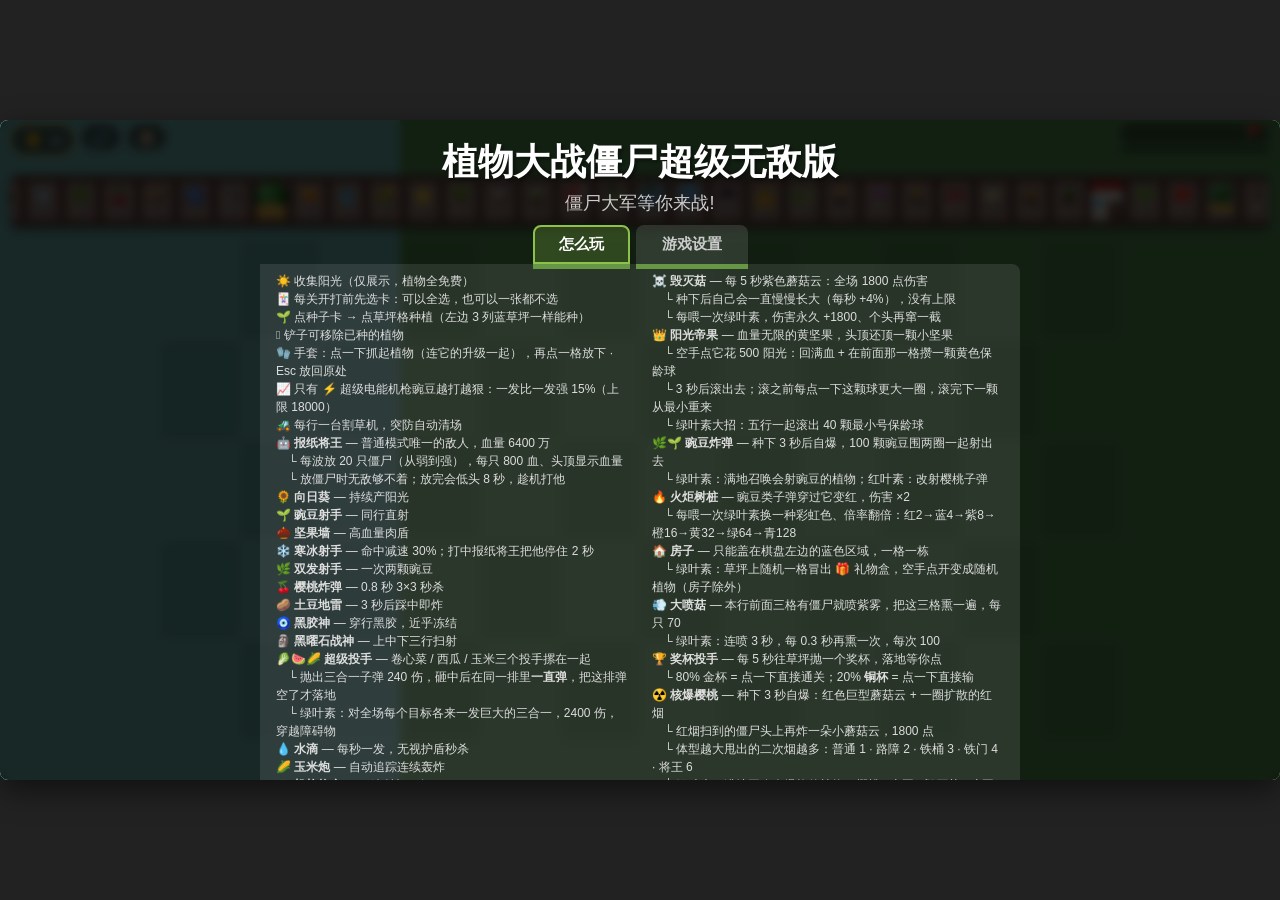
==== commit 9037b00e: "新增大喷菇 🍄💨：朝前三格喷紫雾，无视护甲 - 新增 classes/FumeShroom.js：紫色大烟壶，嘴上一根喷口朝右 - 普通攻击：只要自己这一行前方三格里有僵尸，就喷一股紫雾把这三格全熏一" ====
--- a/index.html
+++ b/index.html
@@ -145,6 +145,11 @@
           <div class="seed-packet" data-plant="torchwood">
             <div class="cooldown-overlay"></div>
             <div class="seed-icon"><span class="torch-wood"><i class="tw-flame"></i><i class="tw-stump"></i></span></div>
+            <div class="seed-cost">0</div>
+          </div>
+          <div class="seed-packet" data-plant="fumeshroom">
+            <div class="cooldown-overlay"></div>
+            <div class="seed-icon"><span class="fume-shroom"><i class="fs-bulb"></i><i class="fs-spout"></i><i class="fs-base"></i><i class="fs-eye l"></i><i class="fs-eye r"></i><i class="fs-mouth"></i></span></div>
             <div class="seed-cost">0</div>
           </div>
           <div class="seed-packet" data-plant="trophypult">
@@ -283,6 +288,8 @@
               <li>　└ 每喂一次绿叶素换一种彩虹色、倍率翻倍：红2→蓝4→紫8→橙16→黄32→绿64→青128</li>
               <li>🏠 <b>房子</b> — 只能盖在棋盘左边的蓝色区域，一格一栋</li>
               <li>　└ 绿叶素：草坪上随机一格冒出 🎁 礼物盒，空手点开变成随机植物（房子除外）</li>
+              <li>💨 <b>大喷菇</b> — 本行前面三格有僵尸就喷紫雾，把这三格熏一遍，每只 70</li>
+              <li>　└ 绿叶素：连喷 3 秒，每 0.3 秒再熏一次，每次 100</li>
               <li>🏆 <b>奖杯投手</b> — 每 5 秒往草坪抛一个奖杯，落地等你点</li>
               <li>　└ 80% 金杯 = 点一下直接通关；20% <b>铜杯</b> = 点一下直接输</li>
               <li>☢️ <b>核爆樱桃</b> — 种下 3 秒自爆：红色巨型蘑菇云 + 一圈扩散的红烟</li>
--- a/style.css
+++ b/style.css
@@ -914,6 +914,131 @@
 
 #card-picker .cp-go:hover { background: #8bc34a; }
 
+/* ---------- 大喷菇 ---------- */
+
+/* 紫色大烟壶 + 朝右的喷口，底下一张小绿脸 */
+.fume-shroom {
+  position: relative;
+  display: inline-block;
+  width: 1em;
+  height: 1em;
+  vertical-align: middle;
+  filter: drop-shadow(0 2px 3px rgba(0, 0, 0, 0.35));
+}
+
+/* 壶身：上大下收的紫色球，带深紫斑点 */
+.fume-shroom .fs-bulb {
+  position: absolute;
+  left: 50%;
+  top: 0;
+  width: 0.66em;
+  height: 0.62em;
+  transform: translateX(-50%);
+  border-radius: 50% 50% 42% 42%;
+  background:
+    radial-gradient(circle at 26% 22%, rgba(255, 255, 255, 0.5), rgba(255, 255, 255, 0) 40%),
+    radial-gradient(circle at 62% 34%, rgba(106, 27, 154, 0.55) 0 0.07em, transparent 0.08em),
+    radial-gradient(circle at 34% 58%, rgba(106, 27, 154, 0.5) 0 0.06em, transparent 0.07em),
+    radial-gradient(circle at 70% 66%, rgba(106, 27, 154, 0.45) 0 0.05em, transparent 0.06em),
+    linear-gradient(180deg, #e29ae8, #c964d6 45%, #9c3fb0 100%);
+  box-shadow: inset -0.05em -0.07em 0.1em rgba(0, 0, 0, 0.28);
+}
+
+/* 喷口：朝右探出来的一截 */
+.fume-shroom .fs-spout {
+  position: absolute;
+  right: 0.02em;
+  top: 0.2em;
+  width: 0.3em;
+  height: 0.22em;
+  border-radius: 0.06em 0.1em 0.1em 0.06em;
+  background: linear-gradient(180deg, #d78fe0, #a94cbb 60%, #7b2e8c);
+  box-shadow: inset -0.03em -0.03em 0.05em rgba(0, 0, 0, 0.3);
+}
+
+/* 底下那截浅绿的身子 */
+.fume-shroom .fs-base {
+  position: absolute;
+  left: 50%;
+  bottom: 0;
+  width: 0.5em;
+  height: 0.34em;
+  transform: translateX(-50%);
+  border-radius: 0.16em 0.16em 0.1em 0.1em;
+  background: linear-gradient(180deg, #e8f5c8, #c5d98f 60%, #9db56a);
+}
+
+.fume-shroom .fs-eye {
+  position: absolute;
+  bottom: 0.17em;
+  width: 0.07em;
+  height: 0.07em;
+  background: #3e4a2a;
+  border-radius: 50%;
+}
+
+.fume-shroom .fs-eye.l { left: 0.34em; }
+.fume-shroom .fs-eye.r { right: 0.34em; }
+
+.fume-shroom .fs-mouth {
+  position: absolute;
+  left: 50%;
+  bottom: 0.09em;
+  width: 0.12em;
+  height: 0.05em;
+  transform: translateX(-50%);
+  border-bottom: 0.03em solid #3e4a2a;
+  border-radius: 0 0 0.06em 0.06em;
+}
+
+/* 喷出去的紫雾：铺满这一行往右一整条 */
+.fume-cloud {
+  position: absolute;
+  height: 88px;
+  z-index: 23;
+  pointer-events: none;
+  border-radius: 44px;
+  background: linear-gradient(90deg,
+              rgba(186, 104, 200, 0.75) 0%,
+              rgba(156, 63, 176, 0.5) 45%,
+              rgba(106, 27, 154, 0) 100%);
+  filter: blur(2px);
+  animation: fume-puff 0.6s ease-out forwards;
+}
+
+@keyframes fume-puff {
+  0%   { opacity: 0;   transform: scaleX(0.15); transform-origin: 0 50%; }
+  25%  { opacity: 0.95; transform: scaleX(1);   transform-origin: 0 50%; }
+  100% { opacity: 0;   transform: scaleX(1.05); transform-origin: 0 50%; }
+}
+
+/* 大招那三秒：雾一直挂着翻滚 */
+.fume-cloud.big {
+  animation: fume-hold 3s linear forwards;
+  background: linear-gradient(90deg,
+              rgba(206, 147, 216, 0.9) 0%,
+              rgba(171, 71, 188, 0.7) 45%,
+              rgba(106, 27, 154, 0.1) 100%);
+}
+
+@keyframes fume-hold {
+  0%   { opacity: 0;    transform: scaleX(0.2); transform-origin: 0 50%; }
+  8%   { opacity: 0.95; transform: scaleX(1);   transform-origin: 0 50%; }
+  90%  { opacity: 0.95; }
+  100% { opacity: 0; }
+}
+
+/* 大招期间植株自己也在鼓 */
+.plant.fume-blasting .fume-shroom {
+  animation: fume-blast 0.3s ease-in-out infinite alternate;
+  filter: drop-shadow(0 0 10px #ce93d8) drop-shadow(0 0 20px rgba(156, 39, 176, 0.8));
+}
+
+@keyframes fume-blast {
+  from { transform: scale(1); }
+  to   { transform: scale(1.08, 0.94); }
+}
+
 /* ---------- 奖杯投手 ---------- */
 
 /* 一块木板上摆着一个奖杯 */
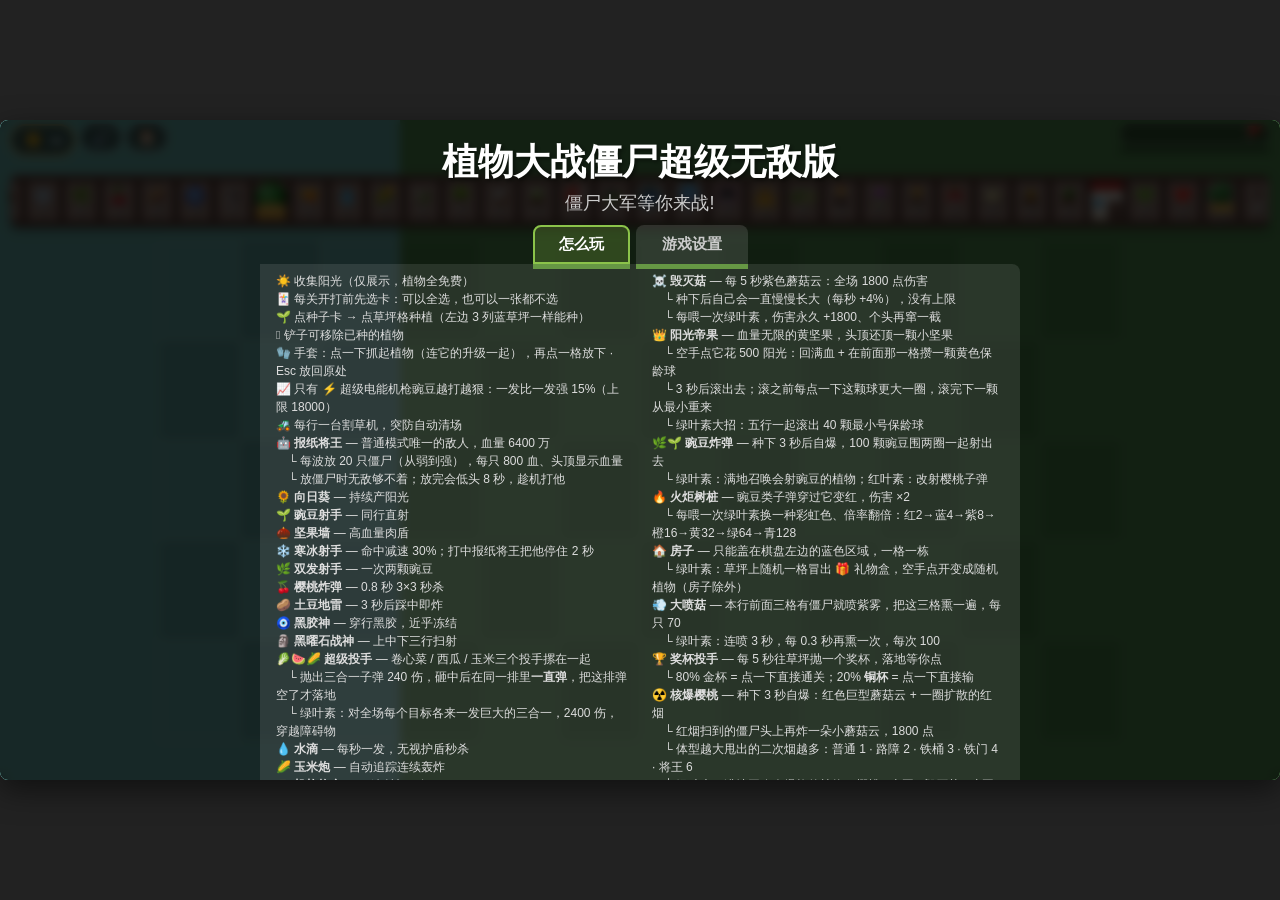
==== commit 930e2d8f: "豌豆射手与机枪豌豆改成 CSS 画的造型，替掉 emoji - 豌豆射手：从 🌱 换成戴金皇冠的绿豌豆（豆头 + 炮管 + 大眼睛 + 头顶叶子 +   三尖金冠镶红宝石 + 茎和两片叶子脚），照着参" ====
--- a/index.html
+++ b/index.html
@@ -24,7 +24,7 @@
           <div id="seed-bank">
           <div class="seed-packet" data-plant="peashooter">
             <div class="cooldown-overlay"></div>
-            <div class="seed-icon">🌱</div>
+            <div class="seed-icon"><span class="crown-pea"><i class="cw-leaf"></i><i class="cw-head"></i><i class="cw-barrel"></i><i class="cw-eye"></i><i class="cw-crown"></i><i class="cw-stem"></i><i class="cw-foot l"></i><i class="cw-foot r"></i></span></div>
             <div class="seed-cost">0</div>
           </div>
           <div class="seed-packet" data-plant="sunflower">
@@ -89,7 +89,7 @@
           </div>
           <div class="seed-packet" data-plant="primitivepea">
             <div class="cooldown-overlay"></div>
-            <div class="seed-icon">🌟</div>
+            <div class="seed-icon"><span class="skull-pea"><i class="sk-head"></i><i class="sk-barrel"></i><i class="sk-eye"></i><i class="sk-skull"></i><i class="sk-frill"></i><i class="sk-horn top"></i><i class="sk-horn side"></i><i class="sk-socket"></i><i class="sk-collar"></i><i class="sk-foot l"></i><i class="sk-foot r"></i></span></div>
             <div class="seed-cost">0</div>
           </div>
           <div class="seed-packet" data-plant="triplepea">
@@ -114,12 +114,12 @@
           </div>
           <div class="seed-packet" data-plant="supermg">
             <div class="cooldown-overlay"></div>
-            <div class="seed-icon"><span class="helmet-pea">🫛<span class="hp-helmet">🪖</span></span></div>
+            <div class="seed-icon"><span class="helmet-pea"><i class="hp-collar"></i><i class="hp-head"></i><i class="hp-barrel"></i><i class="hp-brow l"></i><i class="hp-brow r"></i><i class="hp-eye l"></i><i class="hp-eye r"></i><i class="hp-helmet"></i><i class="hp-badge"></i><i class="hp-strap"></i><i class="hp-stem"></i><i class="hp-foot l"></i><i class="hp-foot r"></i></span></div>
             <div class="seed-cost">0</div>
           </div>
           <div class="seed-packet" data-plant="elecmg">
             <div class="cooldown-overlay"></div>
-            <div class="seed-icon"><span class="helmet-pea elec-pea">🫛<span class="hp-helmet">🪖</span></span></div>
+            <div class="seed-icon"><span class="helmet-pea elec-pea"><i class="hp-collar"></i><i class="hp-head"></i><i class="hp-barrel"></i><i class="hp-brow l"></i><i class="hp-brow r"></i><i class="hp-eye l"></i><i class="hp-eye r"></i><i class="hp-helmet"></i><i class="hp-badge"></i><i class="hp-strap"></i><i class="hp-stem"></i><i class="hp-foot l"></i><i class="hp-foot r"></i></span></div>
             <div class="seed-cost">0</div>
           </div>
           <div class="seed-packet" data-plant="iceshroom">
--- a/style.css
+++ b/style.css
@@ -668,21 +668,500 @@
 
 /* ---------- 超级机枪 ---------- */
 
-/* 豌豆本体上扣一顶钢盔。种子卡和棋盘上用同一段结构，靠 em 跟随字号缩放。 */
+/* ---------- 原始豌豆（兽骨盔版） ---------- */
+
+/* 照着 reference/plants/r1c5-skull-helmet-pea.png 画的：绿豌豆扣着一顶白骨头盔，
+   盔上一只弯角、侧面一只小角，后面披着骨质颈盾，脖子上一圈草裙。 */
+.skull-pea {
+  position: relative;
+  display: inline-block;
+  width: 1.1em;
+  height: 1em;
+  vertical-align: middle;
+  line-height: 1;
+}
+
+/* 豆头 */
+.skull-pea .sk-head {
+  position: absolute;
+  left: 0.3em;
+  top: 0.32em;
+  width: 0.5em;
+  height: 0.46em;
+  border-radius: 50%;
+  background: radial-gradient(circle at 34% 28%, #e2ffae, #9ada4e 45%, #5f9e2c 100%);
+  border: 0.03em solid #457a1f;
+}
+
+/* 右边炮管 */
+.skull-pea .sk-barrel {
+  position: absolute;
+  right: 0.02em;
+  top: 0.4em;
+  width: 0.34em;
+  height: 0.28em;
+  border-radius: 0.05em 0.14em 0.14em 0.05em;
+  background: linear-gradient(180deg, #d5f59c, #93d148 55%, #5f9e2c);
+  border: 0.03em solid #457a1f;
+}
+
+.skull-pea .sk-barrel::after {
+  content: "";
+  position: absolute;
+  right: 0.02em;
+  top: 50%;
+  width: 0.12em;
+  height: 0.18em;
+  transform: translateY(-50%);
+  border-radius: 50%;
+  background: radial-gradient(ellipse at 40% 40%, #4a4a4a, #111);
+}
+
+.skull-pea .sk-eye {
+  position: absolute;
+  left: 0.52em;
+  top: 0.44em;
+  width: 0.11em;
+  height: 0.13em;
+  background: #fff;
+  border: 0.022em solid #2f3a1c;
+  border-radius: 50%;
+}
+
+.skull-pea .sk-eye::after {
+  content: "";
+  position: absolute;
+  left: 34%;
+  top: 30%;
+  width: 44%;
+  height: 46%;
+  background: #1f2412;
+  border-radius: 50%;
+}
+
+/* 后面披着的骨质颈盾（那一大片） */
+.skull-pea .sk-frill {
+  position: absolute;
+  left: 0.02em;
+  top: 0.16em;
+  width: 0.5em;
+  height: 0.48em;
+  border-radius: 46% 30% 34% 44%;
+  background: radial-gradient(circle at 40% 30%, #f5f1e4, #d8d2c0 55%, #b0a894 100%);
+  border: 0.03em solid #8d8676;
+  transform: rotate(-8deg);
+}
+
+/* 颈盾上的骨孔 */
+.skull-pea .sk-frill::after {
+  content: "";
+  position: absolute;
+  inset: 0.06em;
+  background:
+    radial-gradient(circle at 28% 32%, rgba(120, 112, 96, 0.55) 0 0.05em, transparent 0.055em),
+    radial-gradient(circle at 62% 26%, rgba(120, 112, 96, 0.45) 0 0.04em, transparent 0.045em),
+    radial-gradient(circle at 40% 66%, rgba(120, 112, 96, 0.4)  0 0.045em, transparent 0.05em);
+}
+
+/* 扣在头上的白骨盔 */
+.skull-pea .sk-skull {
+  position: absolute;
+  left: 0.24em;
+  top: 0.2em;
+  width: 0.46em;
+  height: 0.34em;
+  border-radius: 50% 50% 36% 36%;
+  background: linear-gradient(180deg, #fbf8ef, #e2dccb 55%, #c3bba6);
+  border: 0.03em solid #8d8676;
+  transform: rotate(-6deg);
+}
+
+/* 盔上的眼窝 */
+.skull-pea .sk-socket {
+  position: absolute;
+  left: 0.42em;
+  top: 0.3em;
+  width: 0.1em;
+  height: 0.08em;
+  background: #6b6355;
+  border-radius: 50%;
+  transform: rotate(-10deg);
+}
+
+/* 头顶那只往前弯的大角 + 侧面一只小角 */
+.skull-pea .sk-horn {
+  position: absolute;
+  background: linear-gradient(180deg, #fbf8ef, #cfc7b2);
+  border: 0.025em solid #8d8676;
+}
+
+.skull-pea .sk-horn.top {
+  left: 0.5em;
+  top: 0.12em;
+  width: 0.2em;
+  height: 0.14em;
+  border-radius: 60% 20% 60% 20%;
+  transform: rotate(-28deg);
+}
+
+.skull-pea .sk-horn.side {
+  left: 0.24em;
+  top: 0.14em;
+  width: 0.13em;
+  height: 0.1em;
+  border-radius: 60% 20% 60% 20%;
+  transform: rotate(-52deg);
+}
+
+/* 脖子上那圈草裙 */
+.skull-pea .sk-collar {
+  position: absolute;
+  left: 0.22em;
+  top: 0.7em;
+  width: 0.56em;
+  height: 0.14em;
+  background:
+    radial-gradient(ellipse at 18% 40%, #8bc34a 0 0.08em, transparent 0.09em),
+    radial-gradient(ellipse at 50% 55%, #7cb342 0 0.09em, transparent 0.1em),
+    radial-gradient(ellipse at 82% 40%, #8bc34a 0 0.08em, transparent 0.09em);
+}
+
+.skull-pea .sk-foot {
+  position: absolute;
+  bottom: 0.02em;
+  width: 0.22em;
+  height: 0.11em;
+  background: radial-gradient(ellipse at 40% 35%, #aed581, #689f38 70%);
+  border: 0.025em solid #4e7d24;
+  border-radius: 50%;
+}
+
+.skull-pea .sk-foot.l { left: 0.3em; transform: rotate(-12deg); }
+.skull-pea .sk-foot.r { left: 0.56em; transform: rotate(12deg); }
+
+/* ---------- 豌豆射手（皇冠版） ---------- */
+
+/* 照着 reference/plants/r1c1-crown-pea.png 画的：绿豌豆头戴金皇冠、镶红宝石，
+   左边一片叶子，右边一根炮管。尺寸走 em，跟着字号缩放。 */
+.crown-pea {
+  position: relative;
+  display: inline-block;
+  width: 1.05em;
+  height: 1em;
+  vertical-align: middle;
+  line-height: 1;
+}
+
+/* 豆头 */
+.crown-pea .cw-head {
+  position: absolute;
+  left: 0.16em;
+  top: 0.26em;
+  width: 0.54em;
+  height: 0.5em;
+  border-radius: 50%;
+  background: radial-gradient(circle at 34% 28%, #e2ffae, #9ada4e 45%, #5f9e2c 100%);
+  border: 0.03em solid #457a1f;
+}
+
+/* 右边炮管 */
+.crown-pea .cw-barrel {
+  position: absolute;
+  right: 0.03em;
+  top: 0.36em;
+  width: 0.34em;
+  height: 0.27em;
+  border-radius: 0.05em 0.14em 0.14em 0.05em;
+  background: linear-gradient(180deg, #d5f59c, #93d148 55%, #5f9e2c);
+  border: 0.03em solid #457a1f;
+}
+
+.crown-pea .cw-barrel::after {
+  content: "";
+  position: absolute;
+  right: 0.02em;
+  top: 50%;
+  width: 0.12em;
+  height: 0.18em;
+  transform: translateY(-50%);
+  border-radius: 50%;
+  background: radial-gradient(ellipse at 40% 40%, #4a4a4a, #111);
+}
+
+/* 一只大眼睛 */
+.crown-pea .cw-eye {
+  position: absolute;
+  left: 0.42em;
+  top: 0.38em;
+  width: 0.13em;
+  height: 0.15em;
+  background: #fff;
+  border: 0.022em solid #2f3a1c;
+  border-radius: 50%;
+}
+
+.crown-pea .cw-eye::after {
+  content: "";
+  position: absolute;
+  left: 34%;
+  top: 30%;
+  width: 44%;
+  height: 46%;
+  background: #1f2412;
+  border-radius: 50%;
+}
+
+/* 头上那片叶子 */
+.crown-pea .cw-leaf {
+  position: absolute;
+  left: 0.06em;
+  top: 0.24em;
+  width: 0.24em;
+  height: 0.13em;
+  background: linear-gradient(120deg, #8bc34a, #4e7d24);
+  border-radius: 50% 0 50% 0;
+  transform: rotate(-24deg);
+}
+
+/* 金皇冠：三个尖 + 底座金环 + 三颗红宝石 */
+.crown-pea .cw-crown {
+  position: absolute;
+  left: 0.2em;
+  top: 0.08em;
+  width: 0.42em;
+  height: 0.22em;
+  background: linear-gradient(180deg, #ffe082, #ffc107 55%, #e0a100);
+  clip-path: polygon(0 100%, 0 34%, 17% 66%, 33% 6%, 50% 60%, 67% 6%, 83% 66%, 100% 34%, 100% 100%);
+  filter: drop-shadow(0 0.01em 0.02em rgba(0, 0, 0, 0.35));
+}
+
+/* 冠底那道金箍 + 红宝石 */
+.crown-pea .cw-crown::after {
+  content: "";
+  position: absolute;
+  left: -0.02em;
+  right: -0.02em;
+  bottom: -0.05em;
+  height: 0.09em;
+  background:
+    radial-gradient(circle at 22% 50%, #e53935 0 0.025em, transparent 0.028em),
+    radial-gradient(circle at 50% 50%, #e53935 0 0.028em, transparent 0.031em),
+    radial-gradient(circle at 78% 50%, #e53935 0 0.025em, transparent 0.028em),
+    linear-gradient(180deg, #ffd54f, #e0a100);
+  border-radius: 0.03em;
+}
+
+/* 茎 + 两片叶子脚 */
+.crown-pea .cw-stem {
+  position: absolute;
+  left: 0.4em;
+  top: 0.7em;
+  width: 0.05em;
+  height: 0.18em;
+  background: linear-gradient(180deg, #7cb342, #558b2f);
+  border-radius: 0.02em;
+}
+
+.crown-pea .cw-foot {
+  position: absolute;
+  bottom: 0.02em;
+  width: 0.24em;
+  height: 0.11em;
+  background: radial-gradient(ellipse at 40% 35%, #aed581, #689f38 70%);
+  border: 0.025em solid #4e7d24;
+  border-radius: 50%;
+}
+
+.crown-pea .cw-foot.l { left: 0.18em; transform: rotate(-12deg); }
+.crown-pea .cw-foot.r { left: 0.46em; transform: rotate(12deg); }
+
+/* 照着 reference/plants/r4c2-helmet-pea.png 画的：绿豌豆戴深蓝钢盔，
+   盔上金星 + 金杠，一脸不高兴，右边一根炮管。种子卡和棋盘共用同一段结构，
+   尺寸全走 em，跟着字号缩放。 */
 .helmet-pea {
   position: relative;
   display: inline-block;
+  width: 1.05em;
+  height: 1em;
+  vertical-align: middle;
   line-height: 1;
 }
 
+/* 豆头 */
+.helmet-pea .hp-head {
+  position: absolute;
+  left: 0.12em;
+  top: 0.3em;
+  width: 0.56em;
+  height: 0.5em;
+  border-radius: 50%;
+  background: radial-gradient(circle at 34% 30%, #d7f59a, #96cf46 45%, #5c9c2e 100%);
+  border: 0.03em solid #3f7220;
+}
+
+/* 右边那根炮管 */
+.helmet-pea .hp-barrel {
+  position: absolute;
+  right: 0.02em;
+  top: 0.4em;
+  width: 0.36em;
+  height: 0.28em;
+  border-radius: 0.05em 0.14em 0.14em 0.05em;
+  background: linear-gradient(180deg, #cdee92, #8dc63f 55%, #5c9c2e);
+  border: 0.03em solid #3f7220;
+}
+
+/* 炮口 */
+.helmet-pea .hp-barrel::after {
+  content: "";
+  position: absolute;
+  right: 0.02em;
+  top: 50%;
+  width: 0.12em;
+  height: 0.18em;
+  transform: translateY(-50%);
+  border-radius: 50%;
+  background: radial-gradient(ellipse at 40% 40%, #4a4a4a, #111);
+}
+
+/* 一脸不高兴的眉毛和眼睛 */
+.helmet-pea .hp-eye {
+  position: absolute;
+  top: 0.44em;
+  width: 0.09em;
+  height: 0.11em;
+  background: #fff;
+  border: 0.02em solid #2f3a1c;
+  border-radius: 50%;
+}
+
+.helmet-pea .hp-eye::after {
+  content: "";
+  position: absolute;
+  left: 30%;
+  top: 32%;
+  width: 46%;
+  height: 46%;
+  background: #1f2412;
+  border-radius: 50%;
+}
+
+.helmet-pea .hp-eye.l { left: 0.3em; }
+.helmet-pea .hp-eye.r { left: 0.44em; }
+
+.helmet-pea .hp-brow {
+  position: absolute;
+  top: 0.4em;
+  width: 0.12em;
+  height: 0.035em;
+  background: #2f3a1c;
+  border-radius: 0.02em;
+}
+
+.helmet-pea .hp-brow.l { left: 0.27em; transform: rotate(14deg); }
+.helmet-pea .hp-brow.r { left: 0.42em; transform: rotate(-6deg); }
+
+/* 深蓝钢盔：宽帽檐 + 略微歪戴 */
 .helmet-pea .hp-helmet {
   position: absolute;
-  left: 50%;
-  top: -0.28em;
-  transform: translateX(-50%) rotate(-8deg);
-  font-size: 0.62em;
-  filter: drop-shadow(0 1px 2px rgba(0, 0, 0, 0.55));
-}
+  left: 0.04em;
+  top: 0.14em;
+  width: 0.74em;
+  height: 0.34em;
+  border-radius: 0.4em 0.4em 0.1em 0.1em;
+  background: linear-gradient(180deg, #4a6079 0%, #2f4257 55%, #1c2b3a 100%);
+  border: 0.03em solid #16222e;
+  transform: rotate(-7deg);
+  box-shadow: inset 0 0.05em 0.05em rgba(255, 255, 255, 0.28);
+}
+
+/* 帽檐：比帽身宽一圈 */
+.helmet-pea .hp-helmet::after {
+  content: "";
+  position: absolute;
+  left: -0.06em;
+  right: -0.09em;
+  bottom: -0.045em;
+  height: 0.1em;
+  background: linear-gradient(180deg, #35495f, #16222e);
+  border-radius: 0.06em;
+}
+
+/* 盔上的金星 + 金杠 */
+.helmet-pea .hp-badge {
+  position: absolute;
+  left: 0.12em;
+  top: 0.19em;
+  width: 0.56em;
+  height: 0.14em;
+  transform: rotate(-7deg);
+  background:
+    radial-gradient(circle at 8% 60%,  #ffca28 0 0.028em, transparent 0.03em),
+    radial-gradient(circle at 22% 45%, #ffca28 0 0.028em, transparent 0.03em),
+    radial-gradient(circle at 36% 35%, #ffca28 0 0.028em, transparent 0.03em);
+}
+
+/* 右边那两道人字金杠 */
+.helmet-pea .hp-badge::after {
+  content: "";
+  position: absolute;
+  right: 0.02em;
+  top: 0;
+  width: 0.2em;
+  height: 0.13em;
+  background: #ffca28;
+  clip-path: polygon(0 34%, 50% 0, 100% 34%, 100% 52%, 50% 18%, 0 52%,
+                     0 76%, 50% 42%, 100% 76%, 100% 94%, 50% 60%, 0 94%);
+}
+
+/* 下巴带 */
+.helmet-pea .hp-strap {
+  position: absolute;
+  left: 0.16em;
+  top: 0.42em;
+  width: 0.05em;
+  height: 0.22em;
+  background: linear-gradient(180deg, #2f4257, #16222e);
+  border-radius: 0.02em;
+  transform: rotate(6deg);
+}
+
+/* 脖子上的绿叶领 */
+.helmet-pea .hp-collar {
+  position: absolute;
+  left: 0.08em;
+  top: 0.66em;
+  width: 0.6em;
+  height: 0.16em;
+  background:
+    radial-gradient(ellipse at 20% 50%, #7cb342 0 0.09em, transparent 0.1em),
+    radial-gradient(ellipse at 50% 40%, #8bc34a 0 0.1em, transparent 0.11em),
+    radial-gradient(ellipse at 80% 55%, #7cb342 0 0.09em, transparent 0.1em);
+}
+
+/* 茎和两片叶子脚 */
+.helmet-pea .hp-stem {
+  position: absolute;
+  left: 0.36em;
+  top: 0.74em;
+  width: 0.05em;
+  height: 0.16em;
+  background: linear-gradient(180deg, #7cb342, #558b2f);
+  border-radius: 0.02em;
+}
+
+.helmet-pea .hp-foot {
+  position: absolute;
+  bottom: 0.02em;
+  width: 0.22em;
+  height: 0.1em;
+  background: radial-gradient(ellipse at 40% 35%, #aed581, #689f38 70%);
+  border: 0.025em solid #4e7d24;
+  border-radius: 50%;
+}
+
+.helmet-pea .hp-foot.l { left: 0.16em; transform: rotate(-12deg); }
+.helmet-pea .hp-foot.r { left: 0.42em; transform: rotate(12deg); }
 
 /* 散射大招时的后坐力 */
 .plant.mg-recoil {
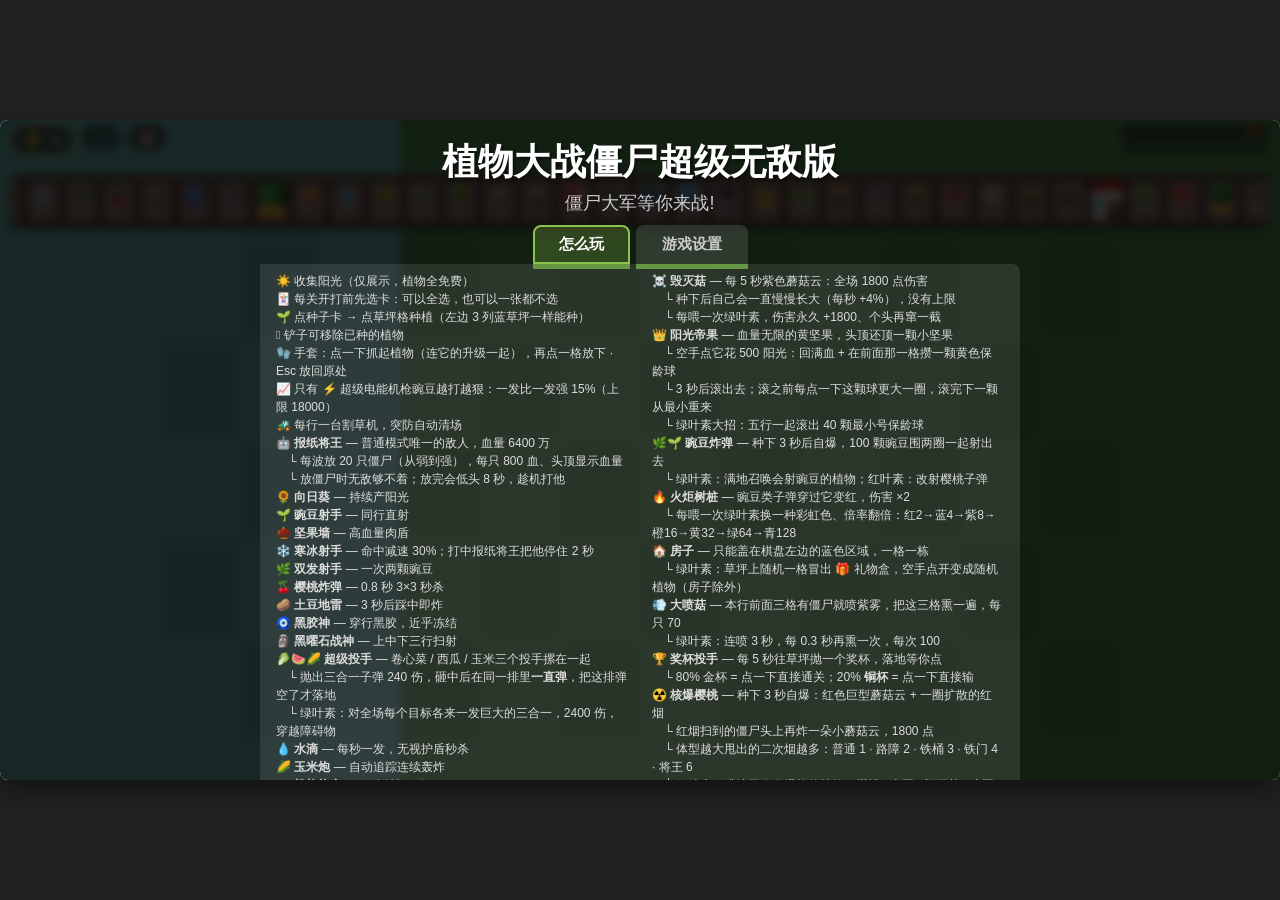
==== commit 327ba023: "双重射手改成 CSS 画的叶子豌豆，替掉 🌿 - 照着参考图画：浅绿豆头 + 右侧炮管（口内发暗）+ 两只眼睛压着两道粗眉毛 +   脑后翘着三片深绿叶子 + 细茎踩两片叶子脚 - 结构和配色沿用已有" ====
--- a/index.html
+++ b/index.html
@@ -44,7 +44,7 @@
           </div>
           <div class="seed-packet" data-plant="doubleshooter">
             <div class="cooldown-overlay"></div>
-            <div class="seed-icon">🌿</div>
+            <div class="seed-icon"><span class="leaf-pea"><i class="lp-leaf a"></i><i class="lp-leaf b"></i><i class="lp-leaf c"></i><i class="lp-head"></i><i class="lp-barrel"></i><i class="lp-brow l"></i><i class="lp-brow r"></i><i class="lp-eye l"></i><i class="lp-eye r"></i><i class="lp-stem"></i><i class="lp-foot l"></i><i class="lp-foot r"></i></span></div>
             <div class="seed-cost">0</div>
           </div>
           <div class="seed-packet" data-plant="cherry">
--- a/style.css
+++ b/style.css
@@ -4159,3 +4159,141 @@
   outline-offset: -4px;
   filter: drop-shadow(0 0 10px #66bb6a);
 }
+
+/* ---------- 双重射手（叶子豌豆） ---------- */
+
+/* 照着 reference/plants/r1c2-leaf-pea.png 画的：浅绿豆头，右边一根炮管，
+   脑后翘着一簇三片深绿叶子，两道粗眉毛加两只眼睛，细茎踩两片叶子脚。
+   尺寸全走 em，跟着字号缩放；结构和 .crown-pea 一套，配色也沿用。 */
+.leaf-pea {
+  position: relative;
+  display: inline-block;
+  width: 1.05em;
+  height: 1em;
+  vertical-align: middle;
+  line-height: 1;
+}
+
+/* 脑后那簇叶子：三片，从后脑往左上翘 */
+.leaf-pea .lp-leaf {
+  position: absolute;
+  background: linear-gradient(120deg, #7cb342, #33691e);
+  border-radius: 50% 0 50% 0;
+  border: 0.02em solid #2f5d15;
+}
+
+.leaf-pea .lp-leaf.a {
+  left: -0.04em; top: 0.10em;
+  width: 0.34em; height: 0.15em;
+  transform: rotate(-40deg);
+}
+
+.leaf-pea .lp-leaf.b {
+  left: -0.02em; top: 0.24em;
+  width: 0.32em; height: 0.15em;
+  transform: rotate(-12deg);
+}
+
+.leaf-pea .lp-leaf.c {
+  left: 0.03em; top: 0.37em;
+  width: 0.27em; height: 0.13em;
+  transform: rotate(18deg);
+}
+
+/* 豆头 */
+.leaf-pea .lp-head {
+  position: absolute;
+  left: 0.18em;
+  top: 0.24em;
+  width: 0.52em;
+  height: 0.48em;
+  border-radius: 50%;
+  background: radial-gradient(circle at 32% 26%, #e8ffb8, #9ada4e 45%, #5f9e2c 100%);
+  border: 0.03em solid #457a1f;
+}
+
+/* 右边炮管，口内发暗 */
+.leaf-pea .lp-barrel {
+  position: absolute;
+  right: 0.03em;
+  top: 0.33em;
+  width: 0.4em;      /* 往左伸进豆头里，避免和头之间留缝 */
+  height: 0.28em;
+  border-radius: 0.05em 0.15em 0.15em 0.05em;
+  background: linear-gradient(180deg, #cdf094, #86c93e 55%, #55932a);
+  border: 0.03em solid #457a1f;
+}
+
+.leaf-pea .lp-barrel::after {
+  content: "";
+  position: absolute;
+  right: 0.02em;
+  top: 50%;
+  width: 0.13em;
+  height: 0.19em;
+  transform: translateY(-50%);
+  border-radius: 50%;
+  background: radial-gradient(ellipse at 40% 40%, #3f6b1c, #10250a);
+}
+
+/* 两只眼睛 */
+.leaf-pea .lp-eye {
+  position: absolute;
+  top: 0.36em;
+  width: 0.11em;
+  height: 0.13em;
+  background: #fff;
+  border: 0.022em solid #2f3a1c;
+  border-radius: 50%;
+}
+
+.leaf-pea .lp-eye::after {
+  content: "";
+  position: absolute;
+  left: 36%;
+  top: 30%;
+  width: 44%;
+  height: 46%;
+  background: #1f2412;
+  border-radius: 50%;
+}
+
+.leaf-pea .lp-eye.l { left: 0.34em; }
+.leaf-pea .lp-eye.r { left: 0.5em; }
+
+/* 两道粗眉毛：压着眼睛，一脸较劲 */
+.leaf-pea .lp-brow {
+  position: absolute;
+  top: 0.3em;
+  width: 0.13em;
+  height: 0.045em;
+  background: #33691e;
+  border-radius: 0.02em;
+}
+
+.leaf-pea .lp-brow.l { left: 0.33em; transform: rotate(14deg); }
+.leaf-pea .lp-brow.r { left: 0.49em; transform: rotate(-10deg); }
+
+/* 茎 + 两片叶子脚 */
+.leaf-pea .lp-stem {
+  position: absolute;
+  left: 0.41em;
+  top: 0.68em;
+  width: 0.05em;
+  height: 0.2em;
+  background: linear-gradient(180deg, #7cb342, #558b2f);
+  border-radius: 0.02em;
+}
+
+.leaf-pea .lp-foot {
+  position: absolute;
+  bottom: 0.02em;
+  width: 0.24em;
+  height: 0.11em;
+  background: radial-gradient(ellipse at 40% 35%, #aed581, #689f38 70%);
+  border: 0.025em solid #4e7d24;
+  border-radius: 50%;
+}
+
+.leaf-pea .lp-foot.l { left: 0.19em; transform: rotate(-12deg); }
+.leaf-pea .lp-foot.r { left: 0.47em; transform: rotate(12deg); }
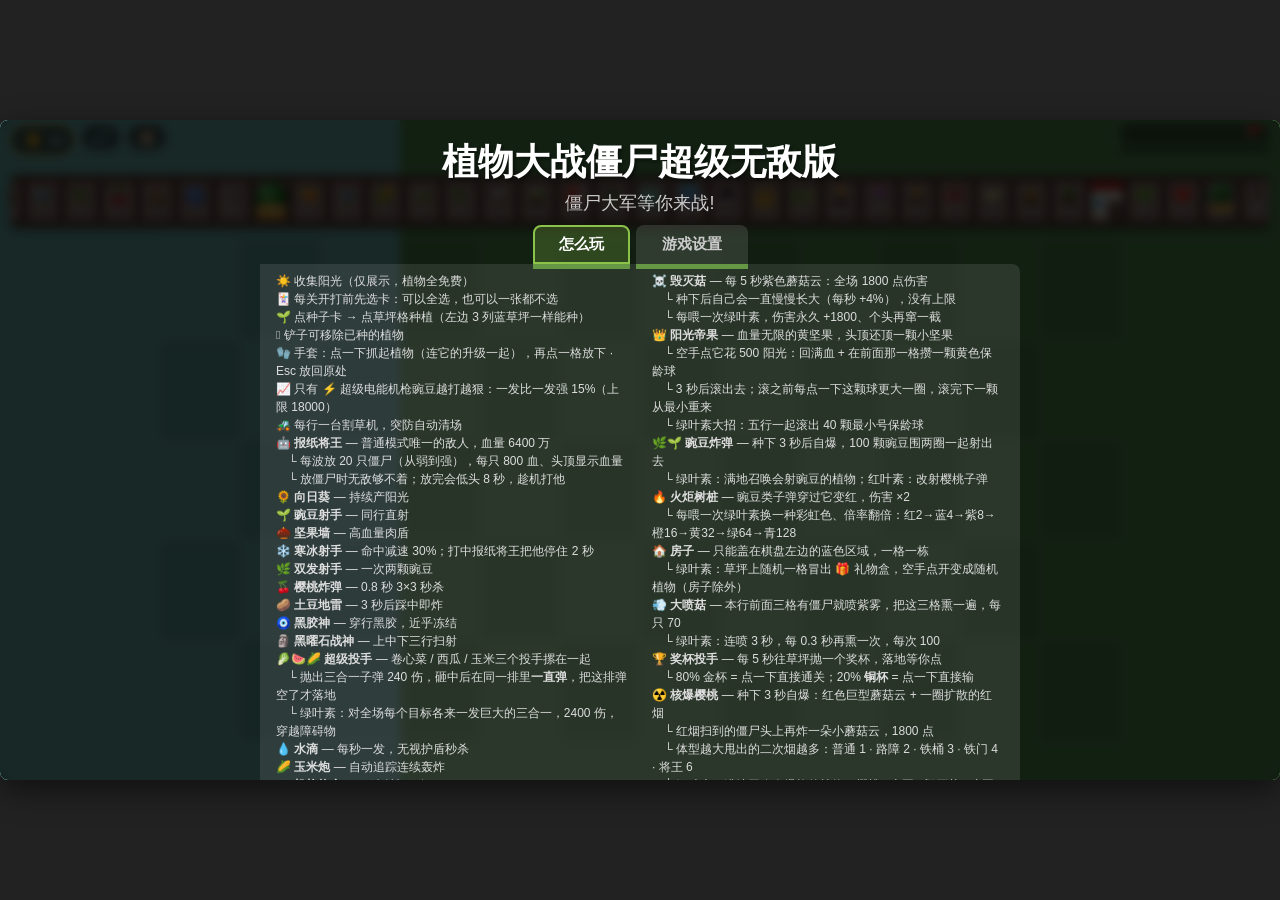
==== commit 1f3730f6: "又一批植物换成 CSS 画的造型：寒冰射手 / 三重豌豆 / 水滴，电能机枪改配色 - 寒冰射手：淡蓝豆头，脑后支一簇冰晶，炮口发暗（.ice-pea） - 水滴：复用 .ice-pea 骨架加 .d" ====
--- a/index.html
+++ b/index.html
@@ -39,7 +39,7 @@
           </div>
           <div class="seed-packet" data-plant="iceshooter">
             <div class="cooldown-overlay"></div>
-            <div class="seed-icon">❄️</div>
+            <div class="seed-icon"><span class="ice-pea"><i class="ip-crystal a"></i><i class="ip-crystal b"></i><i class="ip-crystal c"></i><i class="ip-head"></i><i class="ip-barrel"></i><i class="ip-eye l"></i><i class="ip-eye r"></i><i class="ip-stem"></i><i class="ip-foot l"></i><i class="ip-foot r"></i></span></div>
             <div class="seed-cost">0</div>
           </div>
           <div class="seed-packet" data-plant="doubleshooter">
@@ -54,7 +54,7 @@
           </div>
           <div class="seed-packet" data-plant="potato">
             <div class="cooldown-overlay"></div>
-            <div class="seed-icon">🥔</div>
+            <div class="seed-icon"><span class="potato-mine armed"><i class="pm-knob"></i><i class="pm-rod"></i><i class="pm-body"></i><i class="pm-eye l"></i><i class="pm-eye r"></i><i class="pm-mouth"></i><i class="pm-dirt"></i></span></div>
             <div class="seed-cost">0</div>
           </div>
           <div class="seed-packet" data-plant="glue">
@@ -79,7 +79,7 @@
           </div>
           <div class="seed-packet" data-plant="waterdrop">
             <div class="cooldown-overlay"></div>
-            <div class="seed-icon">💧</div>
+            <div class="seed-icon"><span class="ice-pea drop"><i class="ip-head"></i><i class="ip-barrel"></i><i class="ip-eye l"></i><i class="ip-eye r"></i><i class="ip-drop"></i><i class="ip-dribble"></i><i class="ip-stem"></i><i class="ip-foot l"></i><i class="ip-foot r"></i></span></div>
             <div class="seed-cost">0</div>
           </div>
           <div class="seed-packet" data-plant="corncannon">
@@ -94,7 +94,7 @@
           </div>
           <div class="seed-packet" data-plant="triplepea">
             <div class="cooldown-overlay"></div>
-            <div class="seed-icon">🌳</div>
+            <div class="seed-icon"><span class="triple-pea"><i class="tp-pea top"><i class="tp-leaf"></i><i class="tp-ball"></i><i class="tp-barrel"></i><i class="tp-eye"></i></i><i class="tp-pea mid"><i class="tp-leaf"></i><i class="tp-ball"></i><i class="tp-barrel"></i><i class="tp-eye"></i></i><i class="tp-pea bot"><i class="tp-leaf"></i><i class="tp-ball"></i><i class="tp-barrel"></i><i class="tp-eye"></i></i><i class="tp-stem"></i><i class="tp-foot l"></i><i class="tp-foot r"></i></span></div>
             <div class="seed-cost">0</div>
           </div>
           <div class="seed-packet" data-plant="nutbowling">
--- a/style.css
+++ b/style.css
@@ -668,6 +668,259 @@
 
 /* ---------- 超级机枪 ---------- */
 
+/* ---------- 寒冰射手 ---------- */
+
+/* 照着 reference/plants/r2c6-ice-pea.png 画的：淡蓝色的豌豆，脑袋后面支着
+   一簇冰晶，炮口是深色的。尺寸走 em，跟着字号缩放。 */
+.ice-pea {
+  position: relative;
+  display: inline-block;
+  width: 1.05em;
+  height: 1em;
+  vertical-align: middle;
+  line-height: 1;
+}
+
+/* 淡蓝豆头 */
+.ice-pea .ip-head {
+  position: absolute;
+  left: 0.22em;
+  top: 0.26em;
+  width: 0.5em;
+  height: 0.46em;
+  border-radius: 50%;
+  background: radial-gradient(circle at 34% 26%, #ffffff, #a5e6f5 40%, #4fc3e8 72%, #1f9ac4 100%);
+  border: 0.028em solid #1a7fa8;
+}
+
+/* 炮管 */
+.ice-pea .ip-barrel {
+  position: absolute;
+  right: 0.03em;
+  top: 0.34em;
+  width: 0.34em;
+  height: 0.28em;
+  border-radius: 0.05em 0.14em 0.14em 0.05em;
+  background: linear-gradient(180deg, #d8f6ff, #7fd6ee 55%, #2ba3cc);
+  border: 0.028em solid #1a7fa8;
+}
+
+.ice-pea .ip-barrel::after {
+  content: "";
+  position: absolute;
+  right: 0.02em;
+  top: 50%;
+  width: 0.13em;
+  height: 0.19em;
+  transform: translateY(-50%);
+  border-radius: 50%;
+  background: radial-gradient(ellipse at 40% 40%, #3b4a52, #0d1418);
+}
+
+/* 两只眼睛 */
+.ice-pea .ip-eye {
+  position: absolute;
+  top: 0.34em;
+  width: 0.08em;
+  height: 0.1em;
+  background: #1f2a2e;
+  border-radius: 50%;
+}
+
+.ice-pea .ip-eye::after {
+  content: "";
+  position: absolute;
+  left: 22%;
+  top: 16%;
+  width: 40%;
+  height: 36%;
+  background: rgba(255, 255, 255, 0.9);
+  border-radius: 50%;
+}
+
+.ice-pea .ip-eye.l { left: 0.46em; }
+.ice-pea .ip-eye.r { left: 0.58em; }
+
+/* 脑袋后面那一簇冰晶：三片长短不一的尖片 */
+.ice-pea .ip-crystal {
+  position: absolute;
+  background: linear-gradient(150deg, #ffffff, #bde9f7 45%, #6fc9e6 100%);
+  border: 0.022em solid #7fc9e0;
+  clip-path: polygon(50% 0, 100% 38%, 78% 100%, 22% 100%, 0 38%);
+}
+
+.ice-pea .ip-crystal.a { left: 0.02em; top: 0.16em; width: 0.2em; height: 0.3em; transform: rotate(-24deg); }
+.ice-pea .ip-crystal.b { left: 0.14em; top: 0.08em; width: 0.17em; height: 0.26em; transform: rotate(-6deg); }
+.ice-pea .ip-crystal.c { left: 0.0em;  top: 0.34em; width: 0.15em; height: 0.22em; transform: rotate(-46deg); }
+
+/* 茎和两片叶子脚 */
+.ice-pea .ip-stem {
+  position: absolute;
+  left: 0.44em;
+  top: 0.68em;
+  width: 0.05em;
+  height: 0.2em;
+  background: linear-gradient(180deg, #7cb342, #558b2f);
+  border-radius: 0.02em;
+}
+
+.ice-pea .ip-foot {
+  position: absolute;
+  bottom: 0.02em;
+  width: 0.24em;
+  height: 0.11em;
+  background: radial-gradient(ellipse at 40% 35%, #aed581, #689f38 70%);
+  border: 0.025em solid #4e7d24;
+  border-radius: 50%;
+}
+
+.ice-pea .ip-foot.l { left: 0.24em; transform: rotate(-12deg); }
+.ice-pea .ip-foot.r { left: 0.5em;  transform: rotate(12deg); }
+
+/* 水滴射手：和寒冰射手同一套身子，去掉冰晶，嘴上挂一滴水 */
+.ice-pea.drop .ip-crystal { display: none; }
+
+/* 挂在炮口的那滴水 */
+.ice-pea .ip-drop {
+  position: absolute;
+  right: 0.02em;
+  top: 0.52em;
+  width: 0.16em;
+  height: 0.2em;
+  background: radial-gradient(circle at 36% 30%, #ffffff, #9fe4fb 45%, #2ba3cc 100%);
+  border: 0.022em solid #1a7fa8;
+  border-radius: 50% 50% 50% 50% / 62% 62% 38% 38%;
+  clip-path: polygon(50% 0, 88% 46%, 100% 74%, 76% 100%, 24% 100%, 0 74%, 12% 46%);
+}
+
+/* 快滴下来的那一小颗 */
+.ice-pea .ip-dribble {
+  position: absolute;
+  right: 0.08em;
+  top: 0.74em;
+  width: 0.07em;
+  height: 0.09em;
+  background: radial-gradient(circle at 36% 30%, #ffffff, #7fd6ee 55%, #2ba3cc);
+  border-radius: 50% 50% 50% 50% / 62% 62% 38% 38%;
+  opacity: 0.9;
+}
+
+/* ---------- 三重豌豆 ---------- */
+
+/* 照着 reference/plants/r1c3-triple-pea.png 画的：三个豌豆头叠成品字，
+   左上、左下、右下各一个，共用一根茎和两片叶子脚。 */
+.triple-pea {
+  position: relative;
+  display: inline-block;
+  width: 1.05em;
+  height: 1em;
+  vertical-align: middle;
+  line-height: 1;
+}
+
+/* 一个头 = 豆身 + 炮管 + 眼睛 + 小叶子 */
+.triple-pea .tp-pea {
+  position: absolute;
+  width: 0.52em;
+  height: 0.4em;
+}
+
+.triple-pea .tp-pea.top { left: 0.08em; top: 0.02em; }
+.triple-pea .tp-pea.mid { left: 0;      top: 0.3em; }
+.triple-pea .tp-pea.bot { left: 0.34em; top: 0.34em; }
+
+.triple-pea .tp-ball {
+  position: absolute;
+  left: 0;
+  top: 0.02em;
+  width: 0.36em;
+  height: 0.34em;
+  border-radius: 50%;
+  background: radial-gradient(circle at 34% 28%, #e2ffae, #9ada4e 45%, #5f9e2c 100%);
+  border: 0.028em solid #457a1f;
+}
+
+.triple-pea .tp-barrel {
+  position: absolute;
+  left: 0.28em;
+  top: 0.08em;
+  width: 0.24em;
+  height: 0.2em;
+  border-radius: 0.04em 0.1em 0.1em 0.04em;
+  background: linear-gradient(180deg, #d5f59c, #93d148 55%, #5f9e2c);
+  border: 0.028em solid #457a1f;
+}
+
+.triple-pea .tp-barrel::after {
+  content: "";
+  position: absolute;
+  right: 0.015em;
+  top: 50%;
+  width: 0.09em;
+  height: 0.13em;
+  transform: translateY(-50%);
+  border-radius: 50%;
+  background: radial-gradient(ellipse at 40% 40%, #4a4a4a, #111);
+}
+
+.triple-pea .tp-eye {
+  position: absolute;
+  left: 0.2em;
+  top: 0.1em;
+  width: 0.09em;
+  height: 0.1em;
+  background: #fff;
+  border: 0.02em solid #2f3a1c;
+  border-radius: 50%;
+}
+
+.triple-pea .tp-eye::after {
+  content: "";
+  position: absolute;
+  left: 32%;
+  top: 30%;
+  width: 44%;
+  height: 46%;
+  background: #1f2412;
+  border-radius: 50%;
+}
+
+/* 每个头左上角那片小叶子 */
+.triple-pea .tp-leaf {
+  position: absolute;
+  left: -0.06em;
+  top: 0.02em;
+  width: 0.16em;
+  height: 0.09em;
+  background: linear-gradient(120deg, #8bc34a, #4e7d24);
+  border-radius: 50% 0 50% 0;
+  transform: rotate(-26deg);
+}
+
+/* 共用的茎和两片叶子脚 */
+.triple-pea .tp-stem {
+  position: absolute;
+  left: 0.36em;
+  top: 0.7em;
+  width: 0.05em;
+  height: 0.18em;
+  background: linear-gradient(180deg, #7cb342, #558b2f);
+  border-radius: 0.02em;
+}
+
+.triple-pea .tp-foot {
+  position: absolute;
+  bottom: 0.02em;
+  width: 0.24em;
+  height: 0.11em;
+  background: radial-gradient(ellipse at 40% 35%, #aed581, #689f38 70%);
+  border: 0.025em solid #4e7d24;
+  border-radius: 50%;
+}
+
+.triple-pea .tp-foot.l { left: 0.16em; transform: rotate(-12deg); }
+.triple-pea .tp-foot.r { left: 0.44em; transform: rotate(12deg); }
+
 /* ---------- 原始豌豆（兽骨盔版） ---------- */
 
 /* 照着 reference/plants/r1c5-skull-helmet-pea.png 画的：绿豌豆扣着一顶白骨头盔，
@@ -684,10 +937,10 @@
 /* 豆头 */
 .skull-pea .sk-head {
   position: absolute;
-  left: 0.3em;
-  top: 0.32em;
-  width: 0.5em;
-  height: 0.46em;
+  left: 0.32em;
+  top: 0.38em;
+  width: 0.48em;
+  height: 0.44em;
   border-radius: 50%;
   background: radial-gradient(circle at 34% 28%, #e2ffae, #9ada4e 45%, #5f9e2c 100%);
   border: 0.03em solid #457a1f;
@@ -697,7 +950,7 @@
 .skull-pea .sk-barrel {
   position: absolute;
   right: 0.02em;
-  top: 0.4em;
+  top: 0.46em;
   width: 0.34em;
   height: 0.28em;
   border-radius: 0.05em 0.14em 0.14em 0.05em;
@@ -719,8 +972,8 @@
 
 .skull-pea .sk-eye {
   position: absolute;
-  left: 0.52em;
-  top: 0.44em;
+  left: 0.54em;
+  top: 0.5em;
   width: 0.11em;
   height: 0.13em;
   background: #fff;
@@ -742,10 +995,10 @@
 /* 后面披着的骨质颈盾（那一大片） */
 .skull-pea .sk-frill {
   position: absolute;
-  left: 0.02em;
-  top: 0.16em;
-  width: 0.5em;
-  height: 0.48em;
+  left: 0.04em;
+  top: 0.14em;
+  width: 0.42em;
+  height: 0.38em;
   border-radius: 46% 30% 34% 44%;
   background: radial-gradient(circle at 40% 30%, #f5f1e4, #d8d2c0 55%, #b0a894 100%);
   border: 0.03em solid #8d8676;
@@ -766,10 +1019,10 @@
 /* 扣在头上的白骨盔 */
 .skull-pea .sk-skull {
   position: absolute;
-  left: 0.24em;
-  top: 0.2em;
-  width: 0.46em;
-  height: 0.34em;
+  left: 0.26em;
+  top: 0.18em;
+  width: 0.4em;
+  height: 0.26em;
   border-radius: 50% 50% 36% 36%;
   background: linear-gradient(180deg, #fbf8ef, #e2dccb 55%, #c3bba6);
   border: 0.03em solid #8d8676;
@@ -779,8 +1032,8 @@
 /* 盔上的眼窝 */
 .skull-pea .sk-socket {
   position: absolute;
-  left: 0.42em;
-  top: 0.3em;
+  left: 0.44em;
+  top: 0.26em;
   width: 0.1em;
   height: 0.08em;
   background: #6b6355;
@@ -796,8 +1049,8 @@
 }
 
 .skull-pea .sk-horn.top {
-  left: 0.5em;
-  top: 0.12em;
+  left: 0.52em;
+  top: 0.08em;
   width: 0.2em;
   height: 0.14em;
   border-radius: 60% 20% 60% 20%;
@@ -805,8 +1058,8 @@
 }
 
 .skull-pea .sk-horn.side {
-  left: 0.24em;
-  top: 0.14em;
+  left: 0.22em;
+  top: 0.1em;
   width: 0.13em;
   height: 0.1em;
   border-radius: 60% 20% 60% 20%;
@@ -816,8 +1069,8 @@
 /* 脖子上那圈草裙 */
 .skull-pea .sk-collar {
   position: absolute;
-  left: 0.22em;
-  top: 0.7em;
+  left: 0.24em;
+  top: 0.76em;
   width: 0.56em;
   height: 0.14em;
   background:
@@ -1224,13 +1477,86 @@
 /* ---------- 超级电能机枪豌豆 ---------- */
 
 /* 青色豌豆：整块转成青色再把钢盔转回来，钢盔保持原来的钢灰色 */
+/* 超级电能机枪豌豆：照着 reference/plants/r4c7-ghost-helmet-pea.png 画的
+   幽灵电能版 —— 整株半透明、发青绿冷光，钢盔是淡薄荷色配深青军衔，
+   还带一点点电流似的忽明忽暗。 */
 .elec-pea {
-  filter: hue-rotate(135deg) saturate(1.5) drop-shadow(0 0 6px #00e5ff);
-}
-
+  filter: drop-shadow(0 0 6px #7cffdc) drop-shadow(0 0 16px rgba(0, 230, 190, 0.65));
+  animation: elec-flicker-body 1.6s ease-in-out infinite;
+}
+
+@keyframes elec-flicker-body {
+  0%, 100% { opacity: 0.96; }
+  45%      { opacity: 0.82; }
+  55%      { opacity: 1; }
+}
+
+/* 豆头 / 炮管：半透明的幽灵绿 */
+.elec-pea .hp-head,
+.elec-pea .hp-barrel {
+  background: radial-gradient(circle at 34% 28%, rgba(255, 255, 255, 0.95),
+              rgba(180, 255, 232, 0.8) 45%, rgba(64, 224, 190, 0.72) 100%);
+  border-color: #45c8a8;
+}
+
+/* 炮口改成发光的环，不是黑洞 */
+.elec-pea .hp-barrel::after {
+  background: radial-gradient(circle at 50% 50%, rgba(255, 255, 255, 0.95) 0 30%,
+              rgba(124, 255, 220, 0.55) 55%, rgba(64, 224, 190, 0.15) 100%);
+  box-shadow: 0 0 0.06em rgba(124, 255, 220, 0.9);
+}
+
+/* 钢盔：淡薄荷色 */
 .elec-pea .hp-helmet {
-  filter: hue-rotate(-135deg) saturate(0.67) drop-shadow(0 1px 2px rgba(0, 0, 0, 0.55));
-}
+  background: linear-gradient(180deg, #d9fff3 0%, #a5efd9 55%, #6fd3ba 100%);
+  border-color: #3fae90;
+  box-shadow: inset 0 0.05em 0.05em rgba(255, 255, 255, 0.7);
+}
+
+.elec-pea .hp-helmet::after {
+  background: linear-gradient(180deg, #a5efd9, #4fbf9f);
+}
+
+/* 军衔改成深青色 */
+.elec-pea .hp-badge {
+  background:
+    radial-gradient(circle at 8% 60%,  #2f9d84 0 0.028em, transparent 0.03em),
+    radial-gradient(circle at 22% 45%, #2f9d84 0 0.028em, transparent 0.03em),
+    radial-gradient(circle at 36% 35%, #2f9d84 0 0.028em, transparent 0.03em);
+}
+
+.elec-pea .hp-badge::after { background: #2f9d84; }
+
+/* 下巴带 / 领子 / 茎 / 脚也一起变成幽灵色 */
+.elec-pea .hp-strap {
+  background: linear-gradient(180deg, #7fd8c2, #3fae90);
+}
+
+.elec-pea .hp-collar {
+  background:
+    radial-gradient(ellipse at 20% 50%, rgba(140, 255, 226, 0.85) 0 0.09em, transparent 0.1em),
+    radial-gradient(ellipse at 50% 40%, rgba(170, 255, 235, 0.9)  0 0.1em,  transparent 0.11em),
+    radial-gradient(ellipse at 80% 55%, rgba(140, 255, 226, 0.85) 0 0.09em, transparent 0.1em);
+}
+
+.elec-pea .hp-stem {
+  background: linear-gradient(180deg, rgba(160, 255, 230, 0.9), rgba(70, 200, 170, 0.9));
+}
+
+.elec-pea .hp-foot {
+  background: radial-gradient(ellipse at 40% 35%, rgba(220, 255, 245, 0.95), rgba(90, 214, 185, 0.85) 70%);
+  border-color: #45c8a8;
+}
+
+/* 眼睛和眉毛：发亮的青白 */
+.elec-pea .hp-eye {
+  background: rgba(255, 255, 255, 0.95);
+  border-color: #2f9d84;
+}
+
+.elec-pea .hp-eye::after { background: #14584c; }
+
+.elec-pea .hp-brow { background: #2f9d84; }
 
 .elec-muzzle {
   position: absolute;
@@ -1392,6 +1718,25 @@
 }
 
 #card-picker .cp-go:hover { background: #8bc34a; }
+
+/* 土豆地雷炸开的那 3×3 片火光 */
+.potato-blast {
+  position: absolute;
+  z-index: 28;
+  pointer-events: none;
+  border-radius: 26%;
+  background:
+    radial-gradient(circle at 50% 50%, rgba(255, 249, 220, 0.95) 0 18%,
+                    rgba(255, 167, 38, 0.85) 42%,
+                    rgba(216, 67, 21, 0.55) 66%,
+                    rgba(120, 40, 10, 0) 100%);
+  animation: potato-blast 0.52s ease-out forwards;
+}
+
+@keyframes potato-blast {
+  from { opacity: 1; transform: scale(0.35); }
+  to   { opacity: 0; transform: scale(1.15); }
+}
 
 /* ---------- 大喷菇 ---------- */
 
@@ -2217,6 +2562,20 @@
 
 /* 小红樱桃子弹：两颗小红果 + 一根绿梗 */
 /* 小红樱桃：直接用樱桃炸弹那颗 🍒，不再自己画红球 */
+/* 双重射手大招的巨型豌豆 */
+.projectile.giantpea {
+  background: radial-gradient(circle at 34% 28%, #eaffc0, #8bc34a 45%, #33691e 100%);
+  border: 4px solid #2e5c14;
+  border-radius: 50%;
+  box-shadow: 0 0 18px #9ccc65, 0 0 34px rgba(104, 159, 56, 0.85);
+  animation: giantpea-spin 0.9s linear infinite;
+}
+
+@keyframes giantpea-spin {
+  from { transform: rotate(0deg); }
+  to   { transform: rotate(360deg); }
+}
+
 .projectile.redcherry {
   width: 20px;
   height: 20px;
@@ -4297,3 +4656,138 @@
 
 .leaf-pea .lp-foot.l { left: 0.19em; transform: rotate(-12deg); }
 .leaf-pea .lp-foot.r { left: 0.47em; transform: rotate(12deg); }
+
+/* ---------- 土豆地雷 ---------- */
+
+/* 照着 reference/plants/potato-mine.png 画的：一颗埋在土堆里的土豆，
+   顶上插一根引信杆、杆头一颗红球。刚种下是 .potato-mine（土豆缩在土里、
+   眯着眼、没引信），3 秒后 PlantBehaviors 给它加 .armed，才升起来、
+   睁眼、探出红球。 */
+.potato-mine {
+  position: relative;
+  display: inline-block;
+  width: 1em;
+  height: 1em;
+  vertical-align: middle;
+  line-height: 1;
+  filter: drop-shadow(0 2px 3px rgba(0, 0, 0, 0.35));
+}
+
+/* 土豆本体：扁圆的一坨，带深色麻点 */
+.potato-mine .pm-body {
+  position: absolute;
+  left: 50%;
+  bottom: 0.16em;
+  width: 0.72em;
+  height: 0.52em;
+  transform: translate(-50%, 0.08em);
+  border-radius: 50% 50% 46% 46%;
+  background:
+    radial-gradient(circle at 30% 20%, rgba(255, 255, 255, 0.45), rgba(255, 255, 255, 0) 45%),
+    radial-gradient(circle at 24% 46%, rgba(120, 78, 38, 0.5) 0 0.035em, transparent 0.04em),
+    radial-gradient(circle at 46% 30%, rgba(120, 78, 38, 0.45) 0 0.03em, transparent 0.035em),
+    radial-gradient(circle at 64% 52%, rgba(120, 78, 38, 0.5) 0 0.04em, transparent 0.045em),
+    radial-gradient(circle at 78% 34%, rgba(120, 78, 38, 0.4) 0 0.03em, transparent 0.035em),
+    linear-gradient(180deg, #f0d29a, #d8ac66 55%, #b3813f 100%);
+  border: 0.028em solid #8a5c28;
+  box-shadow: inset -0.05em -0.06em 0.1em rgba(90, 55, 20, 0.35);
+  transition: transform 0.25s ease-out;
+}
+
+.potato-mine.armed .pm-body { transform: translate(-50%, 0); }
+
+/* 两只小眼睛 */
+.potato-mine .pm-eye {
+  position: absolute;
+  bottom: 0.42em;
+  width: 0.08em;
+  height: 0.09em;
+  background: #3a2410;
+  border-radius: 50%;
+  transform: translateY(0.08em);
+  transition: transform 0.25s ease-out;
+}
+
+/* 没引信的时候眯成一条缝 */
+.potato-mine:not(.armed) .pm-eye { height: 0.03em; border-radius: 0.02em; }
+
+.potato-mine.armed .pm-eye { transform: translateY(0); }
+
+.potato-mine .pm-eye.l { left: 0.3em; }
+.potato-mine .pm-eye.r { left: 0.56em; }
+
+/* 咧开的小嘴 */
+.potato-mine .pm-mouth {
+  position: absolute;
+  left: 50%;
+  bottom: 0.33em;
+  width: 0.18em;
+  height: 0.09em;
+  transform: translate(-50%, 0.08em);
+  border-radius: 0 0 0.09em 0.09em;
+  background: #5b3312;
+  transition: transform 0.25s ease-out;
+}
+
+.potato-mine.armed .pm-mouth { transform: translate(-50%, 0); }
+
+/* 插在头顶的引信杆 */
+.potato-mine .pm-rod {
+  position: absolute;
+  left: 50%;
+  top: 0.18em;
+  width: 0.05em;
+  height: 0.26em;
+  transform: translateX(-50%);
+  border-radius: 0.02em;
+  background: linear-gradient(90deg, #9e9e9e, #eceff1 40%, #757575);
+  opacity: 0;
+  transition: opacity 0.2s ease-out;
+}
+
+/* 杆头那颗红球 */
+.potato-mine .pm-knob {
+  position: absolute;
+  left: 50%;
+  top: 0.02em;
+  width: 0.26em;
+  height: 0.26em;
+  transform: translateX(-50%);
+  border-radius: 50%;
+  background: radial-gradient(circle at 34% 28%, #ff8a80, #e53935 50%, #a01818 100%);
+  border: 0.025em solid #7f1414;
+  opacity: 0;
+  transition: opacity 0.2s ease-out;
+}
+
+.potato-mine.armed .pm-rod,
+.potato-mine.armed .pm-knob { opacity: 1; }
+
+/* 装好了红球一鼓一鼓地闪，提示踩上去就炸 */
+.potato-mine.armed .pm-knob { animation: pm-blink 1.1s ease-in-out infinite; }
+
+@keyframes pm-blink {
+  0%, 100% { filter: none; }
+  50%      { filter: brightness(1.45) drop-shadow(0 0 0.12em rgba(255, 60, 40, 0.8)); }
+}
+
+/* 底下围着的一圈土块 */
+.potato-mine .pm-dirt {
+  position: absolute;
+  left: 50%;
+  bottom: 0.02em;
+  width: 0.94em;
+  height: 0.3em;
+  transform: translateX(-50%);
+  border-radius: 50% 50% 40% 40%;
+  background:
+    radial-gradient(circle at 12% 60%, #a9793f 0 0.09em, transparent 0.095em),
+    radial-gradient(circle at 30% 44%, #8d6230 0 0.1em, transparent 0.105em),
+    radial-gradient(circle at 50% 56%, #a9793f 0 0.11em, transparent 0.115em),
+    radial-gradient(circle at 70% 44%, #8d6230 0 0.1em, transparent 0.105em),
+    radial-gradient(circle at 88% 60%, #a9793f 0 0.09em, transparent 0.095em),
+    linear-gradient(180deg, #9c6c36, #6f4a22);
+}
+
+/* 种子卡里画的是装好的样子，但别在那儿一直闪 */
+.seed-icon .potato-mine.armed .pm-knob { animation: none; }
